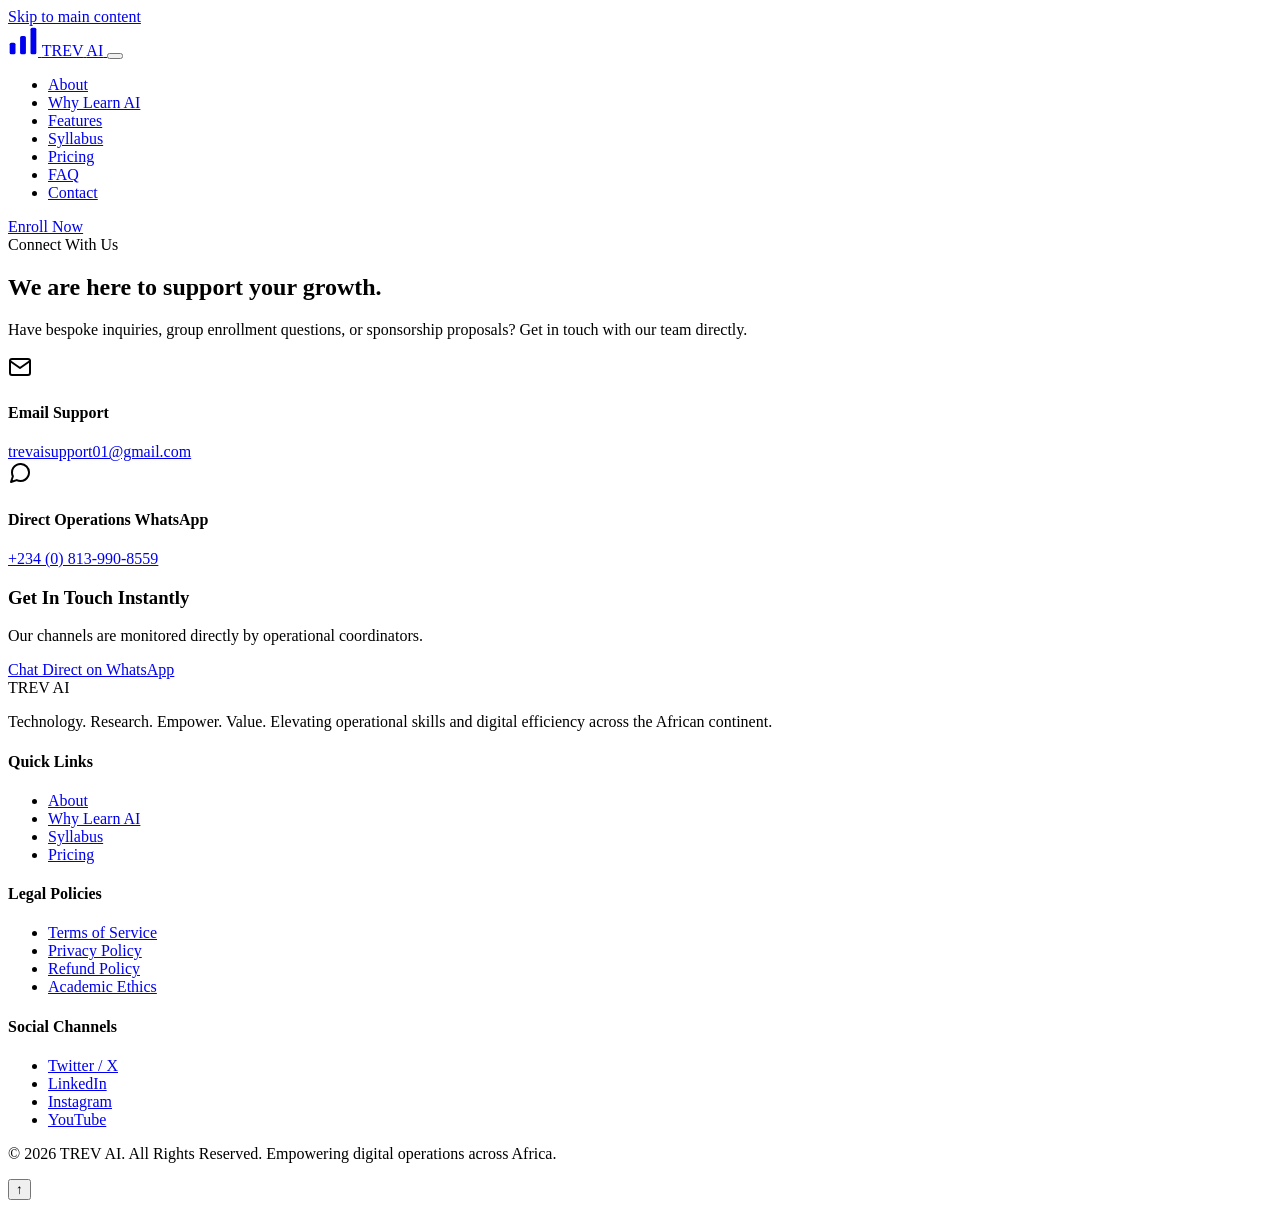
==== contact.html @ 7cadeb7b "Add files via upload" ====
<!DOCTYPE html>
<html lang="en" class="scroll-smooth">
<head>
  <meta charset="UTF-8">
  <meta name="viewport" content="width=device-width, initial-scale=1.0">
  <title>Contact Us | TREV AI Masterclass</title>
  
  <!-- SEO & Metadata -->
  <meta name="description" content="Get in touch with the TREV AI Masterclass team for enrollment questions, group pricing, or support.">
  <meta name="keywords" content="AI Masterclass, Learn AI, Prompt Engineering, ChatGPT Africa, Google AI Studio, Claude, AI Automation, Tech Digital Skills, TREV AI, AI for Professionals">
  <meta name="author" content="TREV AI">
  <link rel="canonical" href="https://trev-ai.com/contact.html">

  <!-- Open Graph / Facebook -->
  <meta property="og:type" content="website">
  <meta property="og:url" content="https://trev-ai.com/contact.html">
  <meta property="og:title" content="Contact Us | TREV AI Masterclass">
  <meta property="og:description" content="Get in touch with the TREV AI Masterclass team for enrollment questions, group pricing, or support.">
  <meta property="og:image" content="https://trev-ai.com/assets/images/og-banner.png">

  <!-- Twitter -->
  <meta property="twitter:card" content="summary_large_image">
  <meta property="twitter:url" content="https://trev-ai.com/contact.html">
  <meta property="twitter:title" content="Contact Us | TREV AI Masterclass">
  <meta property="twitter:description" content="Get in touch with the TREV AI Masterclass team for enrollment questions, group pricing, or support.">
  <meta property="twitter:image" content="https://trev-ai.com/assets/images/og-banner.png">

  <!-- Fonts Preconnect -->
  <link rel="preconnect" href="https://fonts.googleapis.com">
  <link rel="preconnect" href="https://fonts.gstatic.com" crossorigin>
  <link href="https://fonts.googleapis.com/css2?family=Inter:wght@300;400;500;600;700&family=Manrope:wght@500;600;700;800&display=swap" rel="stylesheet">

  <link rel="stylesheet" href="css/style.css">

  <!-- Course Schema JSON-LD for SEO -->
  <script type="application/ld+json">
  {
    "@context": "https://schema.org",
    "@type": "Course",
    "name": "TREV AI Masterclass",
    "description": "Comprehensive practical AI training program covering Prompt Engineering, ChatGPT, Gemini, Claude, NotebookLM, Automation, and multi-agent workflows.",
    "provider": {
      "@type": "Organization",
      "name": "TREV AI",
      "sameAs": "https://trev-ai.com"
    },
    "hasCourseInstance": {
      "@type": "CourseInstance",
      "courseMode": "Online",
      "courseWorkload": "PT25H",
      "offers": {
        "@type": "Offer",
        "price": "49.00",
        "priceCurrency": "USD",
        "category": "Paid"
      }
    }
  }
  </script>
</head>
<body class="bg-background text-text antialiased selection:bg-primary/20 selection:text-primary">

  <!-- Skip-Link for Accessibility -->
  <a href="#main-content" class="skip-link">Skip to main content</a>

  <!-- Header Section -->
  <header class="main-header" id="header" role="banner">
    <div class="header-container container">
      <a href="index.html" class="logo" aria-label="TREV AI Homepage">
        <svg class="logo-mark" width="30" height="30" viewBox="0 0 36 36" fill="none" xmlns="http://www.w3.org/2000/svg" aria-hidden="true">
          <rect x="2" y="20" width="7" height="14" rx="2" fill="currentColor"/>
          <rect x="14.5" y="12" width="7" height="22" rx="2" fill="currentColor"/>
          <rect x="27" y="2" width="7" height="32" rx="2" fill="currentColor"/>
          <circle cx="30.5" cy="2" r="4.5" fill="var(--accent)"/>
        </svg>
        <span class="logo-accent">TREV</span> <span class="logo-text">AI</span>
      </a>
      
      <button class="menu-toggle" aria-label="Toggle Navigation Menu" aria-controls="primary-nav" aria-expanded="false">
        <span class="bar"></span>
        <span class="bar"></span>
        <span class="bar"></span>
      </button>

      <nav class="primary-nav" id="primary-nav" aria-label="Main Directory">
        <ul class="nav-links">
          <li><a href="index.html#about" class="nav-link">About</a></li>
          <li><a href="course.html#why-learn-ai" class="nav-link">Why Learn AI</a></li>
          <li><a href="course.html#features" class="nav-link">Features</a></li>
          <li><a href="course.html#modules" class="nav-link">Syllabus</a></li>
          <li><a href="pricing.html#pricing" class="nav-link">Pricing</a></li>
          <li><a href="pricing.html#faq" class="nav-link">FAQ</a></li>
          <li><a href="#contact" class="nav-link">Contact</a></li>
        </ul>
        <div class="nav-cta">
          <a href="pricing.html#pricing" class="btn btn-primary btn-sm">Enroll Now</a>
        </div>
      </nav>
    </div>
  </header>

  <main id="main-content">

    <!-- 16. CONTACT SECTION -->
    <section class="contact-section py-lg" id="contact">
      <div class="container grid-2">
        <div class="contact-info scroll-reveal">
          <span class="section-tag">Connect With Us</span>
          <h2 class="section-heading">We are here to support your growth.</h2>
          <p class="section-desc">Have bespoke inquiries, group enrollment questions, or sponsorship proposals? Get in touch with our team directly.</p>
          
          <div class="contact-methods mt-sm">
            <div class="contact-method-item">
              <div class="icon-bubble" aria-hidden="true">
                <svg width="24" height="24" viewBox="0 0 24 24" fill="none" stroke="currentColor" stroke-width="2" stroke-linecap="round" stroke-linejoin="round" class="text-primary">
                  <path d="M4 4h16c1.1 0 2 .9 2 2v12c0 1.1-.9 2-2 2H4c-1.1 0-2-.9-2-2V6c0-1.1.9-2 2-2z"/>
                  <polyline points="22,6 12,13 2,6"/>
                </svg>
              </div>
              <div>
                <h4>Email Support</h4>
                <a href="mailto:trevaisupport01@gmail.com" class="contact-link">trevaisupport01@gmail.com</a>
              </div>
            </div>
            <div class="contact-method-item">
              <div class="icon-bubble" aria-hidden="true">
                <svg width="24" height="24" viewBox="0 0 24 24" fill="none" stroke="currentColor" stroke-width="2" stroke-linecap="round" stroke-linejoin="round" class="text-primary">
                  <path d="M21 11.5a8.38 8.38 0 0 1-.9 3.8 8.5 8.5 0 0 1-7.6 4.7 8.38 8.38 0 0 1-3.8-.9L3 21l1.9-5.7a8.38 8.38 0 0 1-.9-3.8 8.5 8.5 0 0 1 4.7-7.6 8.38 8.38 0 0 1 3.8-.9h.5a8.48 8.38 0 0 1 8 8v.5z"/>
                </svg>
              </div>
              <div>
                <h4>Direct Operations WhatsApp</h4>
                <a href="https://wa.me/2348139908559" class="contact-link" target="_blank" rel="noopener noreferrer">+234 (0) 813-990-8559</a>
              </div>
            </div>
          </div>
        </div>
        
        <div class="contact-actions-panel scroll-reveal delay-1">
          <div class="custom-card text-center">
            <h3>Get In Touch Instantly</h3>
            <p class="mb-6">Our channels are monitored directly by operational coordinators.</p>
            <div class="contact-grid-buttons mt-sm">
              <a href="https://wa.me/2348139908559" class="btn btn-primary btn-full" target="_blank" rel="noopener noreferrer">Chat Direct on WhatsApp</a>
            </div>
          </div>
        </div>
      </div>
    </section>


  </main>

  <!-- FOOTER SECTION -->
  <footer class="main-footer bg-dark text-white py-md" role="contentinfo">
    <div class="container">
      <div class="footer-top">
        <div class="footer-brand">
          <span class="logo-accent">TREV</span> <span class="logo-text text-white">AI</span>
          <p class="mt-xs text-gray">Technology. Research. Empower. Value. Elevating operational skills and digital efficiency across the African continent.</p>
        </div>
        <div class="footer-links-grid">
          <div>
            <h4>Quick Links</h4>
            <ul>
              <li><a href="index.html#about">About</a></li>
              <li><a href="course.html#why-learn-ai">Why Learn AI</a></li>
              <li><a href="course.html#modules">Syllabus</a></li>
              <li><a href="pricing.html#pricing">Pricing</a></li>
            </ul>
          </div>
          <div>
            <h4>Legal Policies</h4>
            <ul>
              <li><a href="#">Terms of Service</a></li>
              <li><a href="#">Privacy Policy</a></li>
              <li><a href="#">Refund Policy</a></li>
              <li><a href="#">Academic Ethics</a></li>
            </ul>
          </div>
          <div>
            <h4>Social Channels</h4>
            <ul class="social-links-list">
              <li><a href="#" target="_blank" rel="noopener noreferrer">Twitter / X</a></li>
              <li><a href="#" target="_blank" rel="noopener noreferrer">LinkedIn</a></li>
              <li><a href="#" target="_blank" rel="noopener noreferrer">Instagram</a></li>
              <li><a href="#" target="_blank" rel="noopener noreferrer">YouTube</a></li>
            </ul>
          </div>
        </div>
      </div>
      <div class="footer-bottom text-center text-gray mt-md">
        <p>&copy; 2026 TREV AI. All Rights Reserved. Empowering digital operations across Africa.</p>
      </div>
    </div>
  </footer>

  <!-- Back to Top Button -->
  <button id="backToTop" class="back-to-top" aria-label="Scroll to top of the page">↑</button>

  <script src="js/script.js" defer></script>
</body>
</html>
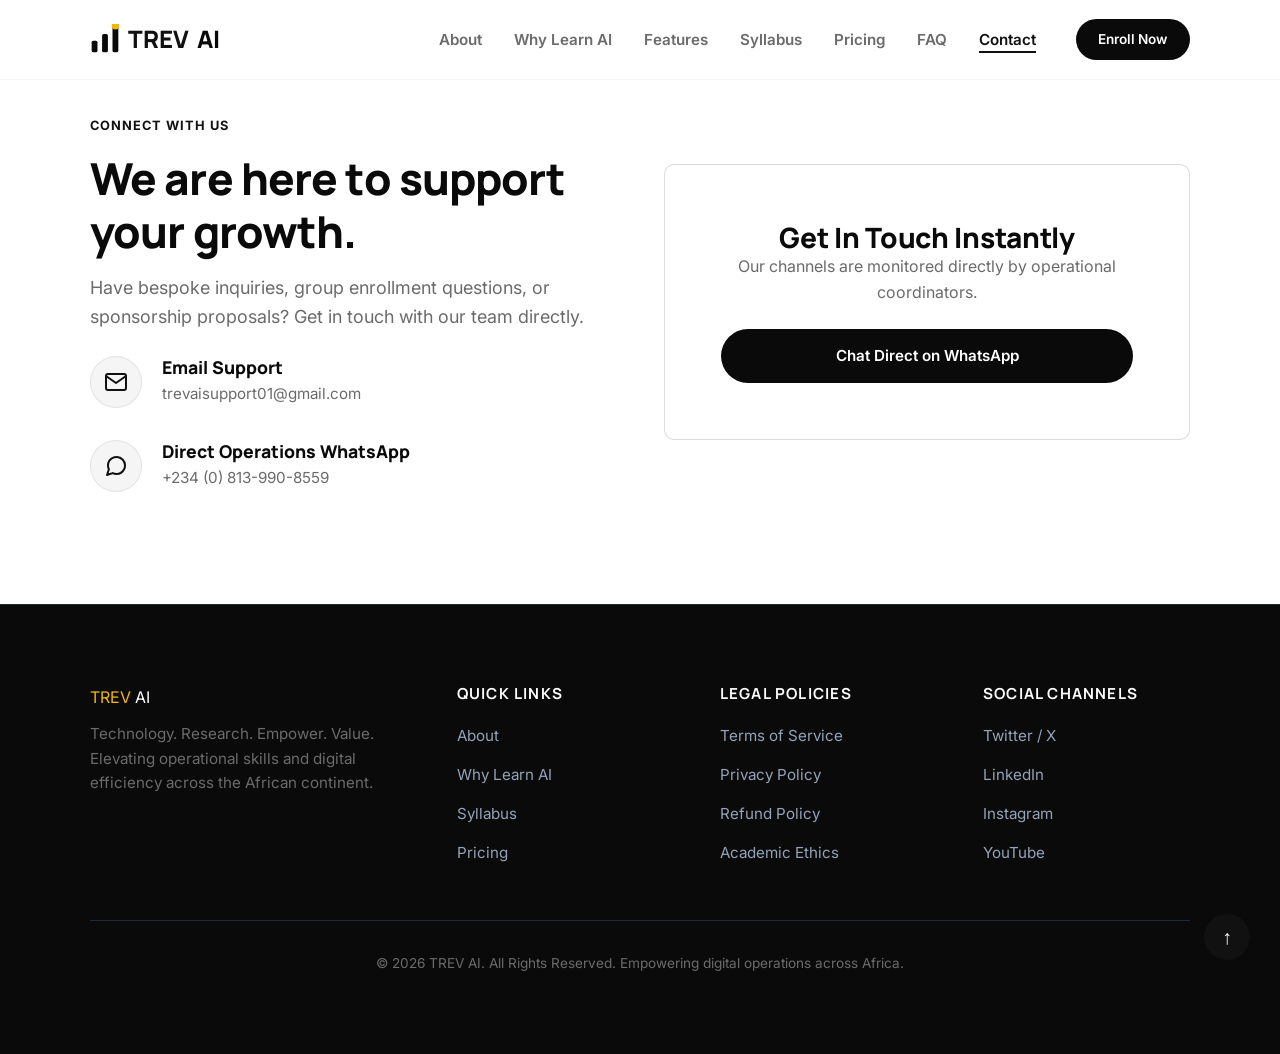
==== commit 6a8b2701: "Add files via upload" ====
--- a/contact.html
+++ b/contact.html
@@ -10,6 +10,12 @@
   <meta name="keywords" content="AI Masterclass, Learn AI, Prompt Engineering, ChatGPT Africa, Google AI Studio, Claude, AI Automation, Tech Digital Skills, TREV AI, AI for Professionals">
   <meta name="author" content="TREV AI">
   <link rel="canonical" href="https://trev-ai.com/contact.html">
+  <link rel="icon" type="image/x-icon" href="favicon.ico">
+  <link rel="icon" type="image/png" sizes="32x32" href="assets/favicon/favicon-32.png">
+  <link rel="icon" type="image/png" sizes="16x16" href="assets/favicon/favicon-16.png">
+  <link rel="apple-touch-icon" sizes="180x180" href="assets/favicon/apple-touch-icon.png">
+  <link rel="icon" type="image/png" sizes="192x192" href="assets/favicon/icon-192.png">
+  <link rel="icon" type="image/png" sizes="512x512" href="assets/favicon/icon-512.png">
 
   <!-- Open Graph / Facebook -->
   <meta property="og:type" content="website">
@@ -172,10 +178,10 @@
           <div>
             <h4>Legal Policies</h4>
             <ul>
-              <li><a href="#">Terms of Service</a></li>
-              <li><a href="#">Privacy Policy</a></li>
-              <li><a href="#">Refund Policy</a></li>
-              <li><a href="#">Academic Ethics</a></li>
+              <li><a href="terms.html">Terms of Service</a></li>
+              <li><a href="privacy.html">Privacy Policy</a></li>
+              <li><a href="refund.html">Refund Policy</a></li>
+              <li><a href="ethics.html">Academic Ethics</a></li>
             </ul>
           </div>
           <div>
--- a/css/style.css
+++ b/css/style.css
@@ -0,0 +1,1644 @@
+/* ==========================================================================
+   TREV AI MASTERCLASS - REFINED MASTER STYLESHEET
+   ========================================================================== */
+
+/* 1. RESET AND BASE STYLES */
+*,
+*::before,
+*::after {
+  box-sizing: border-box;
+  margin: 0;
+  padding: 0;
+}
+
+:root {
+  /* Monochrome + Accent Design Tokens */
+  --primary: #111111;
+  --secondary: #000000;
+  --accent: #F2B705;
+  --background: #ffffff;
+  --light: #fafafa;
+  --dark: #0a0a0a;
+  --text: #1a1a1a;
+  --text-muted: #6b6b6b;
+  --border: rgba(10, 10, 10, 0.14);
+  --border-dark: rgba(255, 255, 255, 0.14);
+  --white: #ffffff;
+
+  /* Typography */
+  --font-primary: 'Inter', sans-serif;
+  --font-secondary: 'Manrope', sans-serif;
+
+  /* Flat Design - Shadows Minimized */
+  --shadow-sm: none;
+  --shadow-md: none;
+  --shadow-lg: 0 12px 24px rgba(10, 10, 10, 0.06);
+  --shadow-glass: none;
+
+  /* Borders & Radius */
+  --radius-sm: 6px;
+  --radius-md: 10px;
+  --radius-lg: 14px;
+  --radius-full: 9999px;
+
+  /* Header Height */
+  --header-height: 80px;
+
+  /* Premium Easing Curves */
+  --transition-smooth: all 0.4s cubic-bezier(0.16, 1, 0.3, 1);
+  --transition-bounce: all 0.5s cubic-bezier(0.175, 0.885, 0.32, 1.1);
+}
+
+/* Scroll-Margin Correction to avoid sticky header overlap */
+section[id],
+#pricing,
+#faq,
+#contact {
+  scroll-margin-top: var(--header-height);
+}
+
+html {
+  font-family: var(--font-primary);
+  font-size: 16px;
+  color: var(--text);
+  background-color: var(--background);
+  scroll-behavior: smooth;
+  -webkit-font-smoothing: antialiased;
+  -moz-osx-font-smoothing: grayscale;
+}
+
+body {
+  overflow-x: hidden;
+  line-height: 1.6;
+}
+
+/* Skip Link Accessibility */
+.skip-link {
+  position: absolute;
+  top: -100px;
+  left: 10px;
+  background: var(--primary);
+  color: var(--white);
+  padding: 1rem;
+  z-index: 9999;
+  text-decoration: none;
+  font-weight: 600;
+  border-radius: var(--radius-sm);
+  transition: top 0.2s ease-in-out;
+}
+
+.skip-link:focus {
+  top: 10px;
+}
+
+/* Headings & Typography */
+h1, h2, h3, h4 {
+  font-family: var(--font-secondary);
+  font-weight: 800;
+  line-height: 1.2;
+  color: var(--dark);
+}
+
+h1 {
+  font-size: clamp(2.75rem, 6.5vw, 5.25rem);
+  letter-spacing: -0.04em;
+}
+
+h2 {
+  font-size: clamp(1.85rem, 4vw, 2.75rem);
+  letter-spacing: -0.02em;
+}
+
+h3 {
+  font-size: clamp(1.25rem, 2.5vw, 1.75rem);
+  letter-spacing: -0.01em;
+}
+
+h4 {
+  font-size: 1.15rem;
+}
+
+p {
+  font-size: 1rem;
+  color: var(--text-muted);
+}
+
+a {
+  color: var(--primary);
+  text-decoration: none;
+  transition: var(--transition-smooth);
+}
+
+a:hover {
+  color: var(--secondary);
+}
+
+/* Custom Scrollbar */
+::-webkit-scrollbar {
+  width: 8px;
+}
+::-webkit-scrollbar-track {
+  background: var(--light);
+}
+::-webkit-scrollbar-thumb {
+  background: #cbd5e1;
+  border-radius: var(--radius-full);
+}
+::-webkit-scrollbar-thumb:hover {
+  background: var(--text-muted);
+}
+
+/* ==========================================================================
+   2. REUSABLE UTILITIES
+   ========================================================================== */
+.container {
+  width: 90%;
+  max-width: 1100px;
+  margin: 0 auto;
+}
+
+.max-w-lg { max-width: 750px; }
+.max-w-md { max-width: 600px; }
+.mx-auto { margin-left: auto; margin-right: auto; }
+
+.py-lg { padding-top: 7rem; padding-bottom: 7rem; }
+.py-md { padding-top: 5rem; padding-bottom: 5rem; }
+.py-sm { padding-top: 2.5rem; padding-bottom: 2.5rem; }
+
+.mt-lg { margin-top: 3.5rem; }
+.mt-md { margin-top: 2.5rem; }
+.mt-sm { margin-top: 1.5rem; }
+.mt-xs { margin-top: 0.75rem; }
+.mb-6 { margin-bottom: 1.5rem; }
+
+.text-center { text-align: center; }
+.text-white { color: var(--white); }
+.text-gray { color: var(--text-muted); }
+
+.bg-light { background-color: var(--light); }
+.bg-dark { background-color: var(--dark); }
+
+/* Flexible Grid Implementations */
+.grid-2 {
+  display: grid;
+  grid-template-columns: repeat(2, 1fr);
+  gap: 3rem;
+  align-items: center;
+}
+
+.grid-3 {
+  display: grid;
+  grid-template-columns: repeat(3, 1fr);
+  gap: 2rem;
+}
+
+.grid-4 {
+  display: grid;
+  grid-template-columns: repeat(4, 1fr);
+  gap: 1.5rem;
+}
+
+.align-stretch {
+  align-items: stretch;
+}
+
+.align-center {
+  align-items: center;
+}
+
+/* Premium Gradients */
+.text-gradient {
+  background: linear-gradient(135deg, var(--primary) 0%, var(--accent) 100%);
+  -webkit-background-clip: text;
+  -webkit-text-fill-color: transparent;
+}
+
+/* Design Badge */
+.section-tag {
+  display: inline-block;
+  font-family: var(--font-primary);
+  font-weight: 700;
+  font-size: 0.8rem;
+  letter-spacing: 0.08em;
+  text-transform: uppercase;
+  color: var(--primary);
+  margin-bottom: 1rem;
+}
+
+.section-heading {
+  margin-bottom: 1rem;
+}
+
+.section-desc {
+  font-size: 1.125rem;
+  max-width: 680px;
+  margin-left: auto;
+  margin-right: auto;
+  line-height: 1.6;
+}
+
+/* Buttons */
+.btn {
+  display: inline-flex;
+  align-items: center;
+  justify-content: center;
+  font-family: var(--font-primary);
+  font-weight: 600;
+  font-size: 0.95rem;
+  padding: 0.85rem 1.75rem;
+  border-radius: var(--radius-full);
+  border: 1.5px solid transparent;
+  cursor: pointer;
+  transition: var(--transition-smooth);
+  gap: 0.65rem;
+}
+
+.btn-primary {
+  background-color: var(--dark);
+  color: var(--white);
+}
+
+.btn-primary:hover {
+  background-color: var(--accent);
+  color: var(--dark);
+  transform: translateY(-2px);
+}
+
+.btn-secondary {
+  background-color: var(--accent);
+  color: var(--dark);
+  border-color: var(--accent);
+}
+
+.btn-secondary:hover {
+  background-color: var(--dark);
+  color: var(--white);
+  border-color: var(--dark);
+  transform: translateY(-2px);
+}
+
+.btn-outline {
+  background-color: transparent;
+  border-color: var(--dark);
+  color: var(--dark);
+}
+
+.btn-outline:hover {
+  background-color: var(--dark);
+  color: var(--white);
+  transform: translateY(-2px);
+}
+
+.btn-sm {
+  padding: 0.55rem 1.35rem;
+  font-size: 0.85rem;
+}
+
+.btn-full {
+  width: 100%;
+}
+
+/* Active Keyboard Focus Rings */
+button:focus-visible,
+a:focus-visible,
+input:focus-visible,
+textarea:focus-visible {
+  outline: 3px solid var(--accent);
+  outline-offset: 2px;
+}
+
+/* Screen Readers Only */
+.sr-only {
+  position: absolute;
+  width: 1px;
+  height: 1px;
+  padding: 0;
+  margin: -1px;
+  overflow: hidden;
+  clip: rect(0, 0, 0, 0);
+  border: 0;
+}
+
+/* ==========================================================================
+   3. STICKY HEADER NAVIGATION
+   ========================================================================== */
+.main-header {
+  position: fixed;
+  top: 0;
+  left: 0;
+  width: 100%;
+  height: var(--header-height);
+  background-color: rgba(255, 255, 255, 0.7);
+  backdrop-filter: blur(20px);
+  -webkit-backdrop-filter: blur(20px);
+  border-bottom: 1px solid rgba(226, 232, 240, 0.4);
+  z-index: 1000;
+  transition: var(--transition-smooth);
+}
+
+.main-header.scrolled {
+  height: 70px;
+  box-shadow: var(--shadow-sm);
+  background-color: rgba(255, 255, 255, 0.95);
+}
+
+.header-container {
+  display: flex;
+  justify-content: space-between;
+  align-items: center;
+  height: 100%;
+}
+
+.logo {
+  display: inline-flex;
+  align-items: center;
+  gap: 0.5rem;
+  font-family: var(--font-secondary);
+  font-weight: 800;
+  font-size: 1.5rem;
+  color: var(--dark);
+}
+
+.logo-mark {
+  color: var(--dark);
+  flex-shrink: 0;
+}
+
+.logo-accent {
+  color: var(--primary);
+}
+
+.primary-nav {
+  display: flex;
+  align-items: center;
+  gap: 2.5rem;
+}
+
+.nav-links {
+  display: flex;
+  gap: 2rem;
+  list-style: none;
+}
+
+.nav-link {
+  font-weight: 600;
+  font-size: 0.95rem;
+  color: var(--text-muted);
+  position: relative;
+}
+
+.nav-link::after {
+  content: '';
+  position: absolute;
+  bottom: -4px;
+  left: 0;
+  width: 0;
+  height: 2px;
+  background-color: var(--primary);
+  transition: var(--transition-smooth);
+}
+
+.nav-link:hover::after,
+.nav-link.active::after {
+  width: 100%;
+}
+
+.nav-link:hover,
+.nav-link.active {
+  color: var(--primary);
+}
+
+.menu-toggle {
+  display: none;
+  flex-direction: column;
+  justify-content: space-between;
+  width: 24px;
+  height: 18px;
+  background: transparent;
+  border: none;
+  cursor: pointer;
+  z-index: 1001;
+}
+
+.menu-toggle .bar {
+  width: 100%;
+  height: 2px;
+  background-color: var(--dark);
+  border-radius: 2px;
+  transition: var(--transition-smooth);
+}
+
+/* ==========================================================================
+   4. HERO SECTION
+   ========================================================================== */
+.hero-section {
+  position: relative;
+  padding-top: 11rem;
+  padding-bottom: 7rem;
+  overflow: hidden;
+}
+
+.hero-bg-blobs {
+  position: absolute;
+  top: 0;
+  left: 0;
+  width: 100%;
+  height: 100%;
+  z-index: -1;
+  pointer-events: none;
+  overflow: hidden;
+}
+
+.hero-scatter {
+  width: 100%;
+  height: 100%;
+}
+
+@keyframes float {
+  0%, 100% { transform: translateY(0) scale(1); }
+  50% { transform: translateY(-30px) scale(1.1); }
+}
+
+.hero-content {
+  max-width: 900px;
+  margin: 0 auto;
+}
+
+.hero-title {
+  margin-bottom: 1.25rem;
+  color: var(--dark);
+}
+
+.badge {
+  display: inline-block;
+  background-color: rgba(10, 10, 10, 0.04);
+  border: 1px solid rgba(10, 10, 10, 0.12);
+  color: var(--primary);
+  font-family: var(--font-primary);
+  font-weight: 700;
+  font-size: 0.8rem;
+  letter-spacing: 0.05em;
+  padding: 0.45rem 1.15rem;
+  border-radius: var(--radius-full);
+  margin-bottom: 1.5rem;
+}
+
+.hero-subheadline {
+  font-size: clamp(1.1rem, 2.5vw, 1.35rem);
+  margin-top: 1.25rem;
+  margin-bottom: 2.75rem;
+  line-height: 1.6;
+}
+
+.hero-actions {
+  display: flex;
+  justify-content: center;
+  gap: 1.25rem;
+  flex-wrap: wrap;
+}
+
+.hero-stats {
+  display: flex;
+  justify-content: center;
+  gap: 5rem;
+  margin-top: 5rem;
+  border-top: 1px solid var(--border);
+  padding-top: 2.5rem;
+}
+
+.stat-item h3 {
+  font-size: 2.25rem;
+  color: var(--primary);
+}
+
+.stat-item span {
+  font-family: var(--font-secondary);
+  font-weight: 800;
+  font-size: 2.25rem;
+  color: var(--primary);
+}
+
+.stat-item p {
+  font-size: 0.95rem;
+  font-weight: 500;
+}
+
+/* ==========================================================================
+   5. TRUSTED BY SECTION
+   ========================================================================== */
+.trusted-logos {
+  display: flex;
+  justify-content: center;
+  align-items: center;
+  flex-wrap: wrap;
+  gap: 4rem;
+  margin-top: 1.5rem;
+}
+
+.logo-item {
+  font-family: var(--font-secondary);
+  font-weight: 800;
+  font-size: 1.25rem;
+  color: #94a3b8;
+  opacity: 0.85;
+  transition: var(--transition-smooth);
+}
+
+.logo-item:hover {
+  color: var(--text-muted);
+  opacity: 1;
+}
+
+.logo-item-img {
+  opacity: 0.85;
+  filter: grayscale(100%);
+  transition: var(--transition-smooth);
+}
+
+.logo-item-img:hover {
+  opacity: 1;
+  filter: grayscale(0%);
+}
+
+.logo-item-img img {
+  height: 64px;
+  width: auto;
+  display: block;
+}
+
+/* ==========================================================================
+   6. ABOUT SECTION
+   ========================================================================== */
+.mv-card {
+  display: flex;
+  gap: 1.5rem;
+  margin-top: 2.5rem;
+}
+
+.icon-wrapper {
+  flex-shrink: 0;
+  width: 54px;
+  height: 54px;
+  border-radius: var(--radius-sm);
+  background-color: rgba(10, 10, 10, 0.04);
+  color: var(--primary);
+  display: flex;
+  align-items: center;
+  justify-content: center;
+  border: 1px solid rgba(10, 10, 10, 0.08);
+}
+
+.mv-card h3 {
+  font-size: 1.35rem;
+  margin-bottom: 0.35rem;
+}
+
+.brand-pillars-grid {
+  display: grid;
+  grid-template-columns: repeat(2, 1fr);
+  gap: 1.5rem;
+}
+
+.pillar-card {
+  background-color: var(--background);
+  border: 1px solid var(--border);
+  padding: 2.25rem;
+  border-radius: var(--radius-md);
+  box-shadow: var(--shadow-sm);
+  transition: var(--transition-smooth);
+}
+
+.pillar-card:hover {
+  transform: translateY(-6px);
+  box-shadow: var(--shadow-lg);
+  border-color: var(--primary);
+}
+
+.pillar-card h4 {
+  color: var(--primary);
+  margin-bottom: 0.5rem;
+}
+
+.pillar-card p {
+  font-size: 0.9rem;
+}
+
+/* ==========================================================================
+   7. WHY LEARN AI SECTION
+   ========================================================================== */
+.why-card {
+  background-color: var(--background);
+  border: 1px solid var(--border);
+  padding: 2.5rem;
+  border-radius: var(--radius-lg);
+  box-shadow: var(--shadow-sm);
+  transition: var(--transition-smooth);
+}
+
+.why-card:hover {
+  transform: translateY(-4px);
+  box-shadow: var(--shadow-lg);
+  border-color: var(--accent);
+}
+
+.why-icon-wrapper {
+  margin-bottom: 1.5rem;
+}
+
+.why-card h3 {
+  margin-bottom: 0.75rem;
+}
+
+/* ==========================================================================
+   8. FEATURES BENTO SECTION
+   ========================================================================== */
+.features-bento {
+  display: grid;
+  grid-template-columns: repeat(3, 1fr);
+  gap: 1.5rem;
+}
+
+.bento-item {
+  background-color: var(--background);
+  border: 1px solid var(--border);
+  border-radius: var(--radius-lg);
+  padding: 2.25rem;
+  position: relative;
+  overflow: hidden;
+  transition: var(--transition-smooth);
+}
+
+.bento-item:hover {
+  box-shadow: var(--shadow-lg);
+  border-color: var(--accent);
+}
+
+.bento-large {
+  grid-column: span 2;
+  background: linear-gradient(135deg, var(--light) 0%, rgba(242, 183, 5, 0.08) 100%);
+}
+
+.bento-icon-box {
+  width: 42px;
+  height: 42px;
+  border-radius: var(--radius-sm);
+  background-color: rgba(10, 10, 10, 0.04);
+  color: var(--primary);
+  display: flex;
+  align-items: center;
+  justify-content: center;
+  margin-bottom: 1.25rem;
+  border: 1px solid rgba(10, 10, 10, 0.08);
+}
+
+.bento-content h3 {
+  margin-bottom: 0.5rem;
+}
+
+.bento-badge {
+  position: absolute;
+  top: 1.5rem;
+  right: 1.5rem;
+  font-size: 0.75rem;
+  font-weight: 700;
+  color: var(--primary);
+  background-color: rgba(10, 10, 10, 0.04);
+  padding: 0.25rem 0.85rem;
+  border-radius: var(--radius-full);
+}
+
+/* ==========================================================================
+   9. BENEFITS SECTION
+   ========================================================================== */
+.benefit-tile {
+  display: flex;
+  gap: 1.5rem;
+  background-color: #111524;
+  padding: 2.5rem 2rem;
+  border-radius: var(--radius-md);
+  border: 1px solid var(--border-dark);
+  transition: var(--transition-smooth);
+}
+
+.benefit-tile:hover {
+  border-color: var(--accent);
+  background-color: #161c31;
+  transform: translateY(-2px);
+}
+
+.benefit-marker {
+  font-family: var(--font-secondary);
+  font-size: 2rem;
+  font-weight: 800;
+  color: var(--accent);
+  line-height: 1;
+}
+
+.benefit-tile h3 {
+  color: var(--white);
+  font-size: 1.25rem;
+  margin-bottom: 0.5rem;
+}
+
+.benefit-tile p {
+  color: #94a3b8;
+  font-size: 0.95rem;
+}
+
+/* ==========================================================================
+   10. COURSE MODULES ACCORDION
+   ========================================================================== */
+.accordion-item {
+  border: 1px solid var(--border);
+  background-color: var(--background);
+  border-radius: var(--radius-sm);
+  margin-bottom: 1rem;
+  overflow: hidden;
+  transition: var(--transition-smooth);
+}
+
+.accordion-item:hover {
+  border-color: var(--primary);
+}
+
+.accordion-header {
+  width: 100%;
+  display: flex;
+  align-items: center;
+  padding: 1.5rem;
+  background: transparent;
+  border: none;
+  cursor: pointer;
+  text-align: left;
+  gap: 1rem;
+}
+
+.mod-num {
+  font-family: var(--font-secondary);
+  font-weight: 800;
+  color: var(--primary);
+}
+
+.mod-title {
+  font-weight: 700;
+  font-size: 1.15rem;
+  color: var(--dark);
+  flex-grow: 1;
+}
+
+.accordion-icon {
+  position: relative;
+  width: 16px;
+  height: 16px;
+  flex-shrink: 0;
+}
+
+.accordion-icon::before,
+.accordion-icon::after {
+  content: '';
+  position: absolute;
+  background-color: var(--text-muted);
+  transition: var(--transition-smooth);
+}
+
+.accordion-icon::before {
+  top: 7px;
+  left: 0;
+  width: 100%;
+  height: 2px;
+}
+
+.accordion-icon::after {
+  top: 0;
+  left: 7px;
+  width: 2px;
+  height: 100%;
+}
+
+.accordion-header[aria-expanded="true"] .accordion-icon::after {
+  transform: rotate(90deg);
+  opacity: 0;
+}
+
+.accordion-header[aria-expanded="true"] .accordion-icon::before {
+  background-color: var(--primary);
+}
+
+.accordion-panel {
+  max-height: 0;
+  overflow: hidden;
+  transition: max-height 0.4s cubic-bezier(0.16, 1, 0.3, 1);
+}
+
+.accordion-content {
+  padding: 0 1.5rem 1.5rem 3rem;
+  border-top: 1px solid transparent;
+}
+
+.accordion-content p {
+  margin-bottom: 1.25rem;
+}
+
+.accordion-content ul {
+  list-style: none;
+}
+
+.accordion-content li {
+  position: relative;
+  font-size: 0.95rem;
+  color: var(--text);
+  padding-left: 1.5rem;
+  margin-bottom: 0.65rem;
+}
+
+.accordion-content li::before {
+  content: "✓";
+  position: absolute;
+  left: 0;
+  color: var(--primary);
+  font-weight: bold;
+}
+
+/* ==========================================================================
+   11. LEARNING ROADMAP
+   ========================================================================== */
+.roadmap-timeline {
+  position: relative;
+  padding-left: 2rem;
+  border-left: 2px solid var(--border);
+}
+
+.timeline-step {
+  position: relative;
+  margin-bottom: 3.5rem;
+}
+
+.timeline-step:last-child {
+  margin-bottom: 0;
+}
+
+.step-num {
+  position: absolute;
+  left: calc(-2rem - 13px);
+  top: 0;
+  width: 26px;
+  height: 26px;
+  border-radius: var(--radius-full);
+  background-color: var(--primary);
+  color: var(--white);
+  font-size: 0.65rem;
+  font-weight: 800;
+  display: flex;
+  align-items: center;
+  justify-content: center;
+  box-shadow: 0 0 0 4px var(--background);
+}
+
+.step-details h3 {
+  font-size: 1.35rem;
+  margin-bottom: 0.5rem;
+}
+
+/* ==========================================================================
+   12. BONUSES SECTION
+   ========================================================================== */
+.bonus-card {
+  background-color: var(--background);
+  border: 1px solid var(--border);
+  padding: 2.25rem;
+  border-radius: var(--radius-md);
+  display: flex;
+  flex-direction: column;
+  height: 100%;
+  transition: var(--transition-smooth);
+}
+
+.bonus-card:hover {
+  transform: translateY(-4px);
+  border-color: var(--primary);
+  box-shadow: var(--shadow-lg);
+}
+
+.bonus-icon-wrapper {
+  margin-bottom: 1.25rem;
+}
+
+.bonus-card h3 {
+  font-size: 1.25rem;
+  margin-bottom: 0.5rem;
+}
+
+.bonus-card p {
+  font-size: 0.95rem;
+  flex-grow: 1;
+  margin-bottom: 1.75rem;
+}
+
+.bonus-value {
+  font-size: 0.85rem;
+  font-weight: 700;
+  color: var(--primary);
+  text-transform: uppercase;
+  letter-spacing: 0.05em;
+}
+
+/* ==========================================================================
+   13. INSTRUCTOR SECTION
+   ========================================================================== */
+.instructor-card-ui {
+  background-color: var(--background);
+  border: 1px solid var(--border);
+  padding: 3.5rem 2.5rem;
+  border-radius: var(--radius-md);
+  text-align: center;
+  box-shadow: var(--shadow-sm);
+}
+
+.instructor-photo {
+  width: 160px;
+  height: 160px;
+  margin: 0 auto 1.5rem;
+  border-radius: var(--radius-full);
+  overflow: hidden;
+}
+
+.instructor-photo .avatar-svg {
+  width: 100%;
+  height: 100%;
+}
+
+.instructor-tag {
+  display: inline-block;
+  font-size: 0.75rem;
+  font-weight: 700;
+  color: var(--primary);
+  background-color: rgba(10, 10, 10, 0.04);
+  padding: 0.35rem 0.95rem;
+  border-radius: var(--radius-full);
+  margin-bottom: 1rem;
+  text-transform: uppercase;
+  letter-spacing: 0.05em;
+}
+
+.instructor-card-ui h3 {
+  margin-bottom: 0.25rem;
+}
+
+.instructor-card-ui p {
+  font-size: 0.9rem;
+}
+
+.instructor-bio-wrapper {
+  padding-left: 1rem;
+}
+
+.instructor-credentials {
+  margin-top: 2rem;
+}
+
+.credential-item {
+  position: relative;
+  padding-left: 1.75rem;
+  margin-bottom: 1.25rem;
+  font-size: 1.05rem;
+}
+
+.credential-item::before {
+  content: "✓";
+  position: absolute;
+  left: 0;
+  color: var(--primary);
+  font-weight: 800;
+}
+
+/* ==========================================================================
+   14. TESTIMONIAL SLIDER
+   ========================================================================== */
+.testimonial-slider-container {
+  background-color: var(--background);
+  border: 1px solid var(--border);
+  padding: 3.5rem;
+  border-radius: var(--radius-md);
+  box-shadow: var(--shadow-sm);
+  position: relative;
+}
+
+.testimonial-slider {
+  position: relative;
+}
+
+.slide {
+  display: none;
+  opacity: 0;
+  transition: opacity 0.5s ease-in-out;
+}
+
+.slide.active {
+  display: block;
+  opacity: 1;
+}
+
+.testimonial-text {
+  font-size: clamp(1.15rem, 2.5vw, 1.4rem);
+  font-family: var(--font-secondary);
+  font-style: italic;
+  font-weight: 500;
+  color: var(--dark);
+  line-height: 1.6;
+  margin-bottom: 2rem;
+}
+
+.testimonial-author h4 {
+  font-size: 1.15rem;
+}
+
+.testimonial-author span {
+  font-size: 0.85rem;
+  color: var(--text-muted);
+}
+
+.slider-controls {
+  display: flex;
+  gap: 0.75rem;
+  margin-top: 2rem;
+}
+
+.slider-btn {
+  width: 44px;
+  height: 44px;
+  border-radius: var(--radius-full);
+  border: 1px solid var(--border);
+  background-color: var(--background);
+  color: var(--dark);
+  cursor: pointer;
+  display: flex;
+  align-items: center;
+  justify-content: center;
+  transition: var(--transition-bounce);
+}
+
+.slider-btn:hover {
+  background-color: var(--primary);
+  color: var(--white);
+  border-color: var(--primary);
+}
+
+/* ==========================================================================
+   15. PRICING SECTION
+   ========================================================================== */
+.pricing-card {
+  background-color: var(--background);
+  border: 1px solid var(--border);
+  border-radius: var(--radius-md);
+  padding: 3.5rem 2.5rem;
+  position: relative;
+  display: flex;
+  flex-direction: column;
+  justify-content: space-between;
+  transition: var(--transition-bounce);
+}
+
+.pricing-card.featured {
+  border-color: var(--dark);
+  border-width: 2px;
+  box-shadow: none;
+  transform: scale(1.03);
+  background: var(--background);
+}
+
+.pricing-card:hover {
+  transform: translateY(-6px);
+  box-shadow: none;
+  border-color: var(--dark);
+}
+
+.pricing-card.featured:hover {
+  transform: translateY(-6px) scale(1.03);
+}
+
+.featured-badge {
+  position: absolute;
+  top: 1.5rem;
+  right: 1.5rem;
+  font-size: 0.75rem;
+  font-weight: 700;
+  text-transform: uppercase;
+  color: var(--dark);
+  background-color: var(--accent);
+  padding: 0.35rem 0.95rem;
+  border-radius: var(--radius-full);
+  letter-spacing: 0.05em;
+}
+
+.pricing-header h3 {
+  font-size: 1.85rem;
+  margin-bottom: 0.5rem;
+}
+
+.plan-desc {
+  font-size: 0.95rem;
+  margin-bottom: 2rem;
+  line-height: 1.5;
+}
+
+.price {
+  display: flex;
+  align-items: baseline;
+  margin-bottom: 0.5rem;
+}
+
+.price-usd {
+  font-size: 0.9rem;
+  color: var(--text-muted);
+  margin-bottom: 2rem;
+}
+
+.price-usd:has(+ .price-alt) {
+  margin-bottom: 0.35rem;
+}
+
+.price-alt {
+  font-size: 0.9rem;
+  color: var(--text-muted);
+  margin-bottom: 2rem;
+  padding-top: 0.5rem;
+  border-top: 1px dashed var(--border);
+}
+
+.price .currency {
+  font-size: 1.75rem;
+  font-weight: 800;
+  color: var(--dark);
+}
+
+.price .amount {
+  font-size: 3.75rem;
+  font-weight: 800;
+  color: var(--dark);
+  line-height: 1;
+}
+
+.price .period {
+  font-size: 0.95rem;
+  color: var(--text-muted);
+  margin-left: 0.35rem;
+}
+
+.plan-features {
+  list-style: none;
+  margin-bottom: 3rem;
+}
+
+.plan-features li {
+  margin-bottom: 1.1rem;
+  font-size: 0.95rem;
+  display: flex;
+  align-items: center;
+  gap: 0.85rem;
+}
+
+.plan-features li.disabled {
+  color: var(--text-muted);
+  text-decoration: line-through;
+  opacity: 0.55;
+}
+
+.plan-features .bullet {
+  font-weight: 800;
+  color: var(--primary);
+}
+
+.plan-features li.disabled .bullet {
+  color: var(--text-muted);
+}
+
+/* ==========================================================================
+   16. FAQ SECTION
+   ========================================================================== */
+.faq-accordion-container .accordion-header {
+  padding: 1.5rem;
+}
+
+.faq-q {
+  font-weight: 700;
+  font-size: 1.15rem;
+  color: var(--dark);
+  flex-grow: 1;
+  padding-right: 1.25rem;
+}
+
+/* ==========================================================================
+   17. COUNTDOWN SECTION
+   ========================================================================== */
+.countdown-grid {
+  display: grid;
+  grid-template-columns: repeat(4, 1fr);
+  gap: 1.5rem;
+}
+
+.countdown-item {
+  background-color: rgba(255, 255, 255, 0.03);
+  border: 1px solid rgba(255, 255, 255, 0.06);
+  padding: 1.75rem 1rem;
+  border-radius: var(--radius-sm);
+  min-width: 80px;
+}
+
+.time-num {
+  display: block;
+  font-family: var(--font-secondary);
+  font-weight: 800;
+  font-size: clamp(2rem, 4vw, 3rem);
+  color: var(--accent);
+  line-height: 1;
+  margin-bottom: 0.25rem;
+}
+
+.time-label {
+  font-size: 0.75rem;
+  text-transform: uppercase;
+  color: #94a3b8;
+  letter-spacing: 0.08em;
+  font-weight: 600;
+}
+
+/* ==========================================================================
+   18. WAITLIST SECTION
+   ========================================================================== */
+.waitlist-card {
+  background-color: var(--background);
+  border: 1px solid var(--border);
+  padding: 4.5rem 3.5rem;
+  border-radius: var(--radius-md);
+  box-shadow: var(--shadow-md);
+  text-align: center;
+}
+
+.waitlist-card h2 {
+  margin-top: 0.5rem;
+  margin-bottom: 1rem;
+}
+
+.waitlist-form {
+  display: flex;
+  flex-direction: column;
+  gap: 1.15rem;
+}
+
+.form-group {
+  text-align: left;
+}
+
+.form-input {
+  width: 100%;
+  font-family: var(--font-primary);
+  font-size: 1rem;
+  padding: 0.95rem 1.35rem;
+  border-radius: var(--radius-sm);
+  border: 1px solid var(--border);
+  background-color: var(--light);
+  color: var(--dark);
+  transition: var(--transition-smooth);
+}
+
+.form-input:focus {
+  outline: none;
+  border-color: var(--accent);
+  background-color: var(--background);
+  box-shadow: 0 0 0 4px rgba(242, 183, 5, 0.15);
+}
+
+.form-message {
+  margin-top: 0.75rem;
+  font-size: 0.95rem;
+  font-weight: 600;
+}
+
+.form-message.success {
+  color: #059669;
+}
+
+.form-message.error {
+  color: #ef4444;
+}
+
+/* Spinner for lock states */
+.spinner {
+  display: inline-block;
+  width: 18px;
+  height: 18px;
+  border: 2px solid rgba(255,255,255,0.3);
+  border-radius: 50%;
+  border-top-color: var(--white);
+  animation: spin 0.8s infinite linear;
+}
+
+@keyframes spin {
+  to { transform: rotate(360deg); }
+}
+
+/* ==========================================================================
+   19. CONTACT SECTION
+   ========================================================================== */
+.contact-methods {
+  display: flex;
+  flex-direction: column;
+  gap: 2rem;
+}
+
+.contact-method-item {
+  display: flex;
+  gap: 1.25rem;
+  align-items: center;
+}
+
+.icon-bubble {
+  width: 52px;
+  height: 52px;
+  border-radius: var(--radius-full);
+  background-color: rgba(10, 10, 10, 0.04);
+  color: var(--primary);
+  display: flex;
+  align-items: center;
+  justify-content: center;
+  border: 1px solid rgba(10, 10, 10, 0.08);
+}
+
+.contact-method-item h4 {
+  font-size: 1.1rem;
+  margin-bottom: 0.15rem;
+}
+
+.contact-link {
+  font-size: 0.95rem;
+  color: var(--text-muted);
+}
+
+.contact-link:hover {
+  color: var(--primary);
+}
+
+.custom-card {
+  background-color: var(--background);
+  border: 1px solid var(--border);
+  padding: 3.5rem;
+  border-radius: var(--radius-md);
+  box-shadow: var(--shadow-sm);
+}
+
+.contact-grid-buttons {
+  display: flex;
+  flex-direction: column;
+  gap: 1rem;
+}
+
+/* ==========================================================================
+   20. MAIN FOOTER
+   ========================================================================== */
+.main-footer {
+  border-top: 1px solid #1e293b;
+}
+
+.footer-top {
+  display: grid;
+  grid-template-columns: 1.5fr repeat(3, 1fr);
+  gap: 3.5rem;
+}
+
+.footer-brand .logo-accent {
+  color: var(--accent);
+}
+
+.footer-brand .logo-mark {
+  color: var(--white);
+}
+
+.footer-brand p {
+  font-size: 0.95rem;
+  line-height: 1.6;
+}
+
+.footer-links-grid {
+  display: contents;
+}
+
+.footer-links-grid h4 {
+  color: var(--white);
+  font-size: 0.95rem;
+  font-weight: 700;
+  text-transform: uppercase;
+  letter-spacing: 0.08em;
+  margin-bottom: 1.25rem;
+}
+
+.footer-links-grid ul {
+  list-style: none;
+}
+
+.footer-links-grid li {
+  margin-bottom: 0.85rem;
+}
+
+.footer-links-grid a {
+  color: #94a3b8;
+  font-size: 0.95rem;
+}
+
+.footer-links-grid a:hover {
+  color: var(--accent);
+}
+
+.footer-bottom {
+  border-top: 1px solid #1e293b;
+  padding-top: 2rem;
+}
+
+.footer-bottom p {
+  font-size: 0.85rem;
+}
+
+/* ==========================================================================
+   21. BACK TO TOP BUTTON
+   ========================================================================== */
+.back-to-top {
+  position: fixed;
+  bottom: -60px;
+  right: 30px;
+  width: 46px;
+  height: 46px;
+  background-color: var(--primary);
+  color: var(--white);
+  border: none;
+  border-radius: var(--radius-full);
+  cursor: pointer;
+  box-shadow: var(--shadow-md);
+  z-index: 999;
+  font-size: 1.25rem;
+  display: flex;
+  align-items: center;
+  justify-content: center;
+  transition: var(--transition-bounce);
+}
+
+.back-to-top.visible {
+  bottom: 30px;
+}
+
+.back-to-top:hover {
+  background-color: var(--secondary);
+  transform: scale(1.08);
+}
+
+/* ==========================================================================
+   22. ANIMATION AND OBSERVER STYLES
+   ========================================================================== */
+.scroll-reveal {
+  opacity: 0;
+  transform: translateY(20px);
+  transition: opacity 0.8s cubic-bezier(0.16, 1, 0.3, 1),
+              transform 0.8s cubic-bezier(0.16, 1, 0.3, 1);
+}
+
+.scroll-reveal.revealed {
+  opacity: 1;
+  transform: translateY(0);
+}
+
+.delay-1 { transition-delay: 0.1s; animation-delay: 0.1s; }
+.delay-2 { transition-delay: 0.2s; animation-delay: 0.2s; }
+.delay-3 { transition-delay: 0.3s; animation-delay: 0.3s; }
+
+/* Loading Fade In Keyframes */
+@keyframes fadeInUp {
+  from {
+    opacity: 0;
+    transform: translateY(20px);
+  }
+  to {
+    opacity: 1;
+    transform: translateY(0);
+  }
+}
+
+.fade-in-up {
+  animation: fadeInUp 0.8s cubic-bezier(0.16, 1, 0.3, 1) forwards;
+}
+
+/* ==========================================================================
+   23. RESPONSIVE BREAKPOINTS
+   ========================================================================== */
+@media (max-width: 1024px) {
+  .grid-3 { grid-template-columns: repeat(2, 1fr); }
+  .grid-4 { grid-template-columns: repeat(2, 1fr); }
+  .features-bento { grid-template-columns: repeat(2, 1fr); }
+  .bento-large { grid-column: span 2; }
+}
+
+@media (max-width: 768px) {
+  .menu-toggle {
+    display: flex;
+  }
+
+  .primary-nav {
+    position: absolute;
+    top: 100%;
+    left: 0;
+    width: 100%;
+    background-color: var(--background);
+    border-bottom: 1px solid var(--border);
+    flex-direction: column;
+    padding: 2.5rem 0;
+    gap: 1.75rem;
+    box-shadow: var(--shadow-md);
+    transform: translateY(-150%);
+    opacity: 0;
+    pointer-events: none;
+    transition: var(--transition-smooth);
+  }
+
+  .primary-nav.active {
+    transform: translateY(0);
+    opacity: 1;
+    pointer-events: all;
+  }
+
+  .nav-links {
+    flex-direction: column;
+    align-items: center;
+    gap: 1.5rem;
+  }
+
+  .grid-2, .grid-3, .grid-4, .features-bento {
+    grid-template-columns: 1fr;
+  }
+
+  .bento-large {
+    grid-column: span 1;
+  }
+
+  .hero-stats {
+    flex-direction: column;
+    gap: 2.5rem;
+    align-items: center;
+  }
+
+  .footer-top {
+    grid-template-columns: 1fr;
+    gap: 2.5rem;
+  }
+
+  .instructor-bio-wrapper {
+    padding-left: 0;
+  }
+
+  .waitlist-card {
+    padding: 3rem 1.5rem;
+  }
+}
+
+/* ==========================================================================
+   Legal Pages (Terms, Privacy, Refund, Ethics)
+   ========================================================================== */
+
+.legal-section {
+  padding-top: calc(var(--header-height) + 3rem);
+}
+
+.legal-content {
+  max-width: 760px;
+}
+
+.legal-content h1 {
+  margin-top: 1rem;
+  margin-bottom: 0.5rem;
+  font-size: clamp(2rem, 4vw, 3rem);
+}
+
+.legal-updated {
+  color: var(--text-muted);
+  font-size: 0.9rem;
+  margin-bottom: 3rem;
+}
+
+.legal-content h3 {
+  font-size: 1.35rem;
+  margin-top: 2.5rem;
+  margin-bottom: 0.75rem;
+}
+
+.legal-content p {
+  margin-bottom: 1.25rem;
+  line-height: 1.7;
+  color: var(--text);
+}
+
+.legal-content ul {
+  margin: 0 0 1.5rem 1.25rem;
+  list-style: disc;
+}
+
+.legal-content ul li {
+  margin-bottom: 0.75rem;
+  line-height: 1.7;
+  padding-left: 0.25rem;
+}
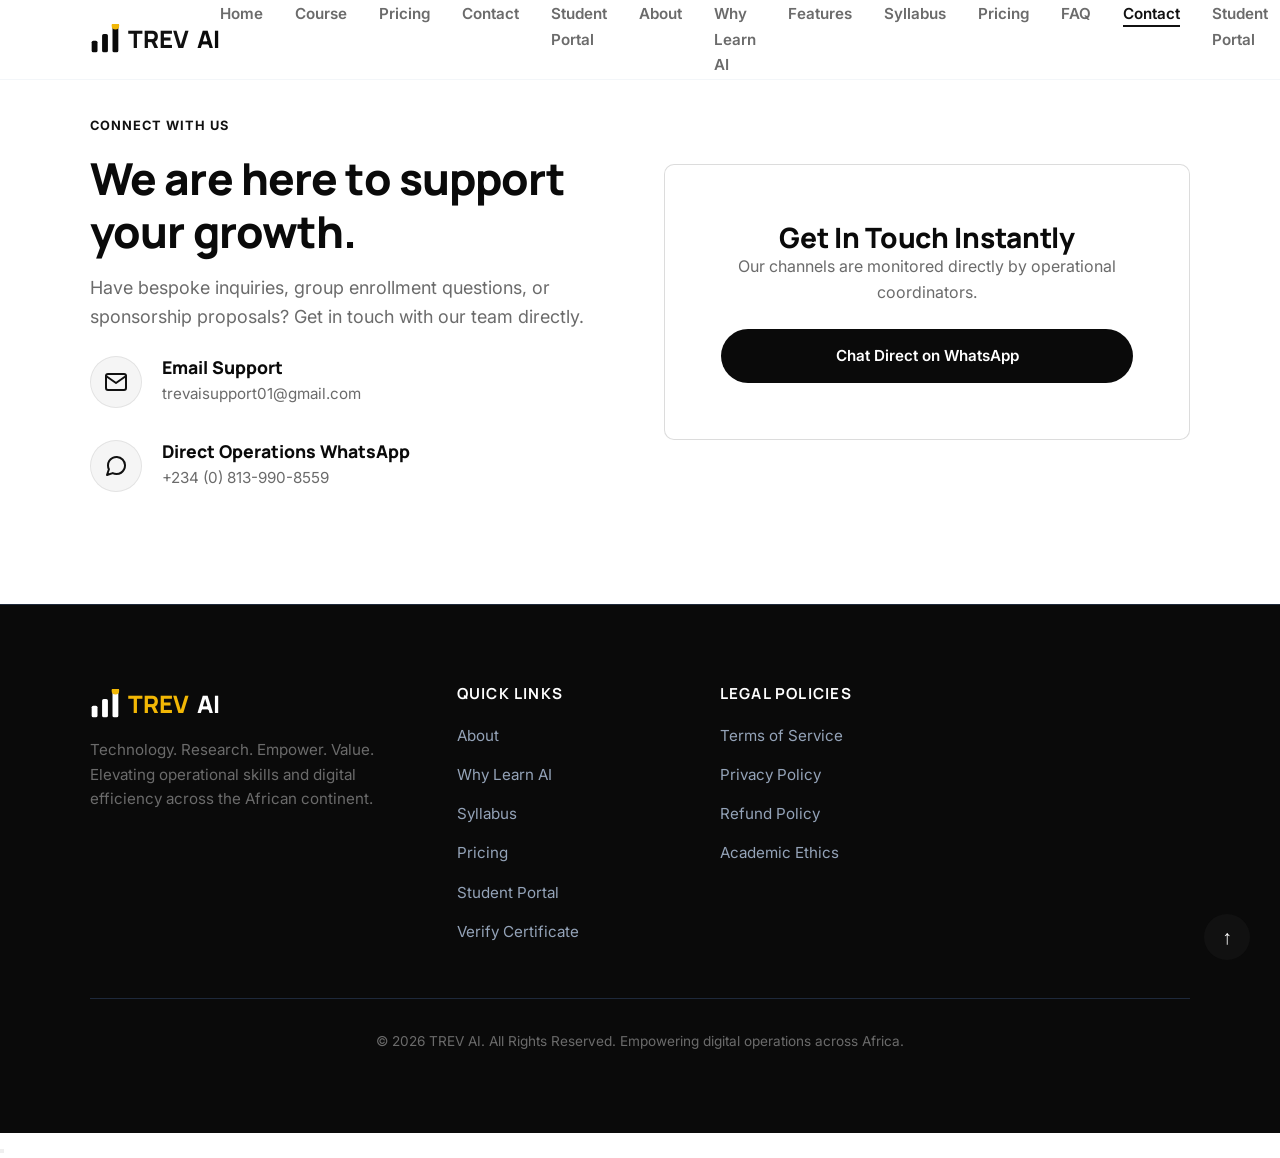
==== commit 85c84ab0: "Add files via upload" ====
--- a/contact.html
+++ b/contact.html
@@ -9,7 +9,7 @@
   <meta name="description" content="Get in touch with the TREV AI Masterclass team for enrollment questions, group pricing, or support.">
   <meta name="keywords" content="AI Masterclass, Learn AI, Prompt Engineering, ChatGPT Africa, Google AI Studio, Claude, AI Automation, Tech Digital Skills, TREV AI, AI for Professionals">
   <meta name="author" content="TREV AI">
-  <link rel="canonical" href="https://trev-ai.com/contact.html">
+  <link rel="canonical" href="https://trevv-nu.vercel.app/contact.html">
   <link rel="icon" type="image/x-icon" href="favicon.ico">
   <link rel="icon" type="image/png" sizes="32x32" href="assets/favicon/favicon-32.png">
   <link rel="icon" type="image/png" sizes="16x16" href="assets/favicon/favicon-16.png">
@@ -19,17 +19,15 @@
 
   <!-- Open Graph / Facebook -->
   <meta property="og:type" content="website">
-  <meta property="og:url" content="https://trev-ai.com/contact.html">
+  <meta property="og:url" content="https://trevv-nu.vercel.app/contact.html">
   <meta property="og:title" content="Contact Us | TREV AI Masterclass">
   <meta property="og:description" content="Get in touch with the TREV AI Masterclass team for enrollment questions, group pricing, or support.">
-  <meta property="og:image" content="https://trev-ai.com/assets/images/og-banner.png">
 
   <!-- Twitter -->
   <meta property="twitter:card" content="summary_large_image">
-  <meta property="twitter:url" content="https://trev-ai.com/contact.html">
+  <meta property="twitter:url" content="https://trevv-nu.vercel.app/contact.html">
   <meta property="twitter:title" content="Contact Us | TREV AI Masterclass">
   <meta property="twitter:description" content="Get in touch with the TREV AI Masterclass team for enrollment questions, group pricing, or support.">
-  <meta property="twitter:image" content="https://trev-ai.com/assets/images/og-banner.png">
 
   <!-- Fonts Preconnect -->
   <link rel="preconnect" href="https://fonts.googleapis.com">
@@ -40,28 +38,14 @@
 
   <!-- Course Schema JSON-LD for SEO -->
   <script type="application/ld+json">
-  {
-    "@context": "https://schema.org",
-    "@type": "Course",
-    "name": "TREV AI Masterclass",
-    "description": "Comprehensive practical AI training program covering Prompt Engineering, ChatGPT, Gemini, Claude, NotebookLM, Automation, and multi-agent workflows.",
-    "provider": {
-      "@type": "Organization",
-      "name": "TREV AI",
-      "sameAs": "https://trev-ai.com"
-    },
-    "hasCourseInstance": {
-      "@type": "CourseInstance",
-      "courseMode": "Online",
-      "courseWorkload": "PT25H",
-      "offers": {
-        "@type": "Offer",
-        "price": "49.00",
-        "priceCurrency": "USD",
-        "category": "Paid"
-      }
-    }
-  }
+{
+  "@context": "https://schema.org",
+  "@type": "Organization",
+  "name": "TREV AI Academy",
+  "url": "https://trevv-nu.vercel.app/",
+  "email": "trevaisupport01@gmail.com",
+  "telephone": "+2348139908559"
+}
   </script>
 </head>
 <body class="bg-background text-text antialiased selection:bg-primary/20 selection:text-primary">
@@ -90,16 +74,22 @@
 
       <nav class="primary-nav" id="primary-nav" aria-label="Main Directory">
         <ul class="nav-links">
-          <li><a href="index.html#about" class="nav-link">About</a></li>
-          <li><a href="course.html#why-learn-ai" class="nav-link">Why Learn AI</a></li>
-          <li><a href="course.html#features" class="nav-link">Features</a></li>
-          <li><a href="course.html#modules" class="nav-link">Syllabus</a></li>
-          <li><a href="pricing.html#pricing" class="nav-link">Pricing</a></li>
-          <li><a href="pricing.html#faq" class="nav-link">FAQ</a></li>
-          <li><a href="#contact" class="nav-link">Contact</a></li>
+          <li class="mobile-nav-only"><a href="index.html" class="nav-link">Home</a></li>
+          <li class="mobile-nav-only"><a href="course.html" class="nav-link">Course</a></li>
+          <li class="mobile-nav-only"><a href="pricing.html#pricing" class="nav-link">Pricing</a></li>
+          <li class="mobile-nav-only"><a href="contact.html#contact" class="nav-link">Contact</a></li>
+          <li class="mobile-nav-only"><a href="portal.html" class="nav-link">Student Portal</a></li>
+          <li class="desktop-nav-only"><a href="index.html#about" class="nav-link">About</a></li>
+          <li class="desktop-nav-only"><a href="course.html#why-learn-ai" class="nav-link">Why Learn AI</a></li>
+          <li class="desktop-nav-only"><a href="course.html#features" class="nav-link">Features</a></li>
+          <li class="desktop-nav-only"><a href="course.html#modules" class="nav-link">Syllabus</a></li>
+          <li class="desktop-nav-only"><a href="pricing.html#pricing" class="nav-link">Pricing</a></li>
+          <li class="desktop-nav-only"><a href="pricing.html#faq" class="nav-link">FAQ</a></li>
+          <li class="desktop-nav-only"><a href="#contact" class="nav-link">Contact</a></li>
+          <li class="desktop-nav-only"><a href="portal.html" class="nav-link">Student Portal</a></li>
         </ul>
         <div class="nav-cta">
-          <a href="pricing.html#pricing" class="btn btn-primary btn-sm">Enroll Now</a>
+          <a href="pricing.html#pricing" data-enroll-link class="btn btn-primary btn-sm">Enroll Now</a>
         </div>
       </nav>
     </div>
@@ -162,7 +152,15 @@
     <div class="container">
       <div class="footer-top">
         <div class="footer-brand">
-          <span class="logo-accent">TREV</span> <span class="logo-text text-white">AI</span>
+          <a href="index.html" class="logo footer-logo" aria-label="TREV AI Homepage">
+            <svg class="logo-mark" width="30" height="30" viewBox="0 0 36 36" fill="none" xmlns="http://www.w3.org/2000/svg" aria-hidden="true">
+              <rect x="2" y="20" width="7" height="14" rx="2" fill="currentColor"/>
+              <rect x="14.5" y="12" width="7" height="22" rx="2" fill="currentColor"/>
+              <rect x="27" y="2" width="7" height="32" rx="2" fill="currentColor"/>
+              <circle cx="30.5" cy="2" r="4.5" fill="var(--accent)"/>
+            </svg>
+            <span class="logo-accent">TREV</span> <span class="logo-text text-white">AI</span>
+          </a>
           <p class="mt-xs text-gray">Technology. Research. Empower. Value. Elevating operational skills and digital efficiency across the African continent.</p>
         </div>
         <div class="footer-links-grid">
@@ -173,6 +171,8 @@
               <li><a href="course.html#why-learn-ai">Why Learn AI</a></li>
               <li><a href="course.html#modules">Syllabus</a></li>
               <li><a href="pricing.html#pricing">Pricing</a></li>
+              <li><a href="portal.html">Student Portal</a></li>
+              <li><a href="verify.html">Verify Certificate</a></li>
             </ul>
           </div>
           <div>
@@ -184,15 +184,6 @@
               <li><a href="ethics.html">Academic Ethics</a></li>
             </ul>
           </div>
-          <div>
-            <h4>Social Channels</h4>
-            <ul class="social-links-list">
-              <li><a href="#" target="_blank" rel="noopener noreferrer">Twitter / X</a></li>
-              <li><a href="#" target="_blank" rel="noopener noreferrer">LinkedIn</a></li>
-              <li><a href="#" target="_blank" rel="noopener noreferrer">Instagram</a></li>
-              <li><a href="#" target="_blank" rel="noopener noreferrer">YouTube</a></li>
-            </ul>
-          </div>
         </div>
       </div>
       <div class="footer-bottom text-center text-gray mt-md">
@@ -204,6 +195,9 @@
   <!-- Back to Top Button -->
   <button id="backToTop" class="back-to-top" aria-label="Scroll to top of the page">↑</button>
 
+  <script src="js/config.js" defer></script>
+  <script src="js/cohort.js" defer></script>
   <script src="js/script.js" defer></script>
 </body>
 </html>
+
--- a/css/style.css
+++ b/css/style.css
@@ -9,6 +9,7 @@
   box-sizing: border-box;
   margin: 0;
   padding: 0;
+  -webkit-tap-highlight-color: transparent;
 }
 
 :root {
@@ -1534,7 +1535,7 @@
   .bento-large { grid-column: span 2; }
 }
 
-@media (max-width: 768px) {
+@media (max-width: 1100px) {
   .menu-toggle {
     display: flex;
   }
@@ -1567,7 +1568,9 @@
     align-items: center;
     gap: 1.5rem;
   }
-
+}
+
+@media (max-width: 768px) {
   .grid-2, .grid-3, .grid-4, .features-bento {
     grid-template-columns: 1fr;
   }
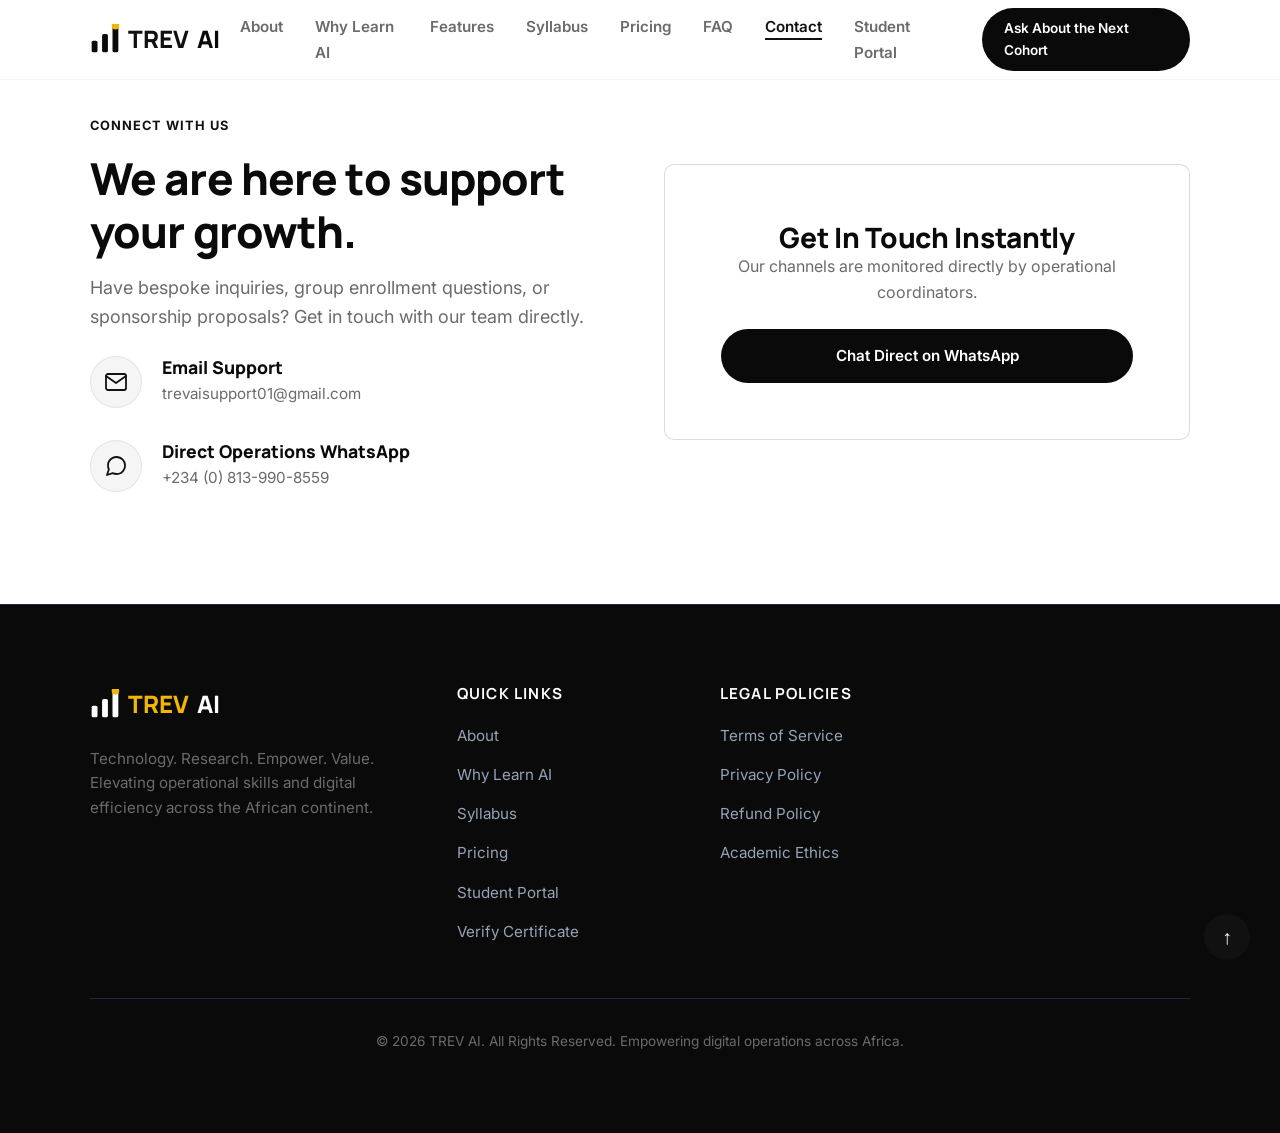
==== commit 0e93e2d6: "Launch checklist: lost code, data deletion, rate limits, backups, monitoring - Portal: "Lost your ac" ====
--- a/contact.html
+++ b/contact.html
@@ -35,6 +35,7 @@
   <link href="https://fonts.googleapis.com/css2?family=Inter:wght@300;400;500;600;700&family=Manrope:wght@500;600;700;800&display=swap" rel="stylesheet">
 
   <link rel="stylesheet" href="css/style.css">
+  <script src="js/monitoring.js"></script>
 
   <!-- Course Schema JSON-LD for SEO -->
   <script type="application/ld+json">
--- a/css/style.css
+++ b/css/style.css
@@ -1,1647 +1,4093 @@
-/* ==========================================================================
-   TREV AI MASTERCLASS - REFINED MASTER STYLESHEET
-   ========================================================================== */
-
-/* 1. RESET AND BASE STYLES */
-*,
-*::before,
-*::after {
-  box-sizing: border-box;
-  margin: 0;
-  padding: 0;
-  -webkit-tap-highlight-color: transparent;
-}
-
-:root {
-  /* Monochrome + Accent Design Tokens */
-  --primary: #111111;
-  --secondary: #000000;
-  --accent: #F2B705;
-  --background: #ffffff;
-  --light: #fafafa;
-  --dark: #0a0a0a;
-  --text: #1a1a1a;
-  --text-muted: #6b6b6b;
-  --border: rgba(10, 10, 10, 0.14);
-  --border-dark: rgba(255, 255, 255, 0.14);
-  --white: #ffffff;
-
-  /* Typography */
-  --font-primary: 'Inter', sans-serif;
-  --font-secondary: 'Manrope', sans-serif;
-
-  /* Flat Design - Shadows Minimized */
-  --shadow-sm: none;
-  --shadow-md: none;
-  --shadow-lg: 0 12px 24px rgba(10, 10, 10, 0.06);
-  --shadow-glass: none;
-
-  /* Borders & Radius */
-  --radius-sm: 6px;
-  --radius-md: 10px;
-  --radius-lg: 14px;
-  --radius-full: 9999px;
-
-  /* Header Height */
-  --header-height: 80px;
-
-  /* Premium Easing Curves */
-  --transition-smooth: all 0.4s cubic-bezier(0.16, 1, 0.3, 1);
-  --transition-bounce: all 0.5s cubic-bezier(0.175, 0.885, 0.32, 1.1);
-}
-
-/* Scroll-Margin Correction to avoid sticky header overlap */
-section[id],
-#pricing,
-#faq,
-#contact {
-  scroll-margin-top: var(--header-height);
-}
-
-html {
-  font-family: var(--font-primary);
-  font-size: 16px;
-  color: var(--text);
-  background-color: var(--background);
-  scroll-behavior: smooth;
-  -webkit-font-smoothing: antialiased;
-  -moz-osx-font-smoothing: grayscale;
-}
-
-body {
-  overflow-x: hidden;
-  line-height: 1.6;
-}
-
-/* Skip Link Accessibility */
-.skip-link {
-  position: absolute;
-  top: -100px;
-  left: 10px;
-  background: var(--primary);
-  color: var(--white);
-  padding: 1rem;
-  z-index: 9999;
-  text-decoration: none;
-  font-weight: 600;
-  border-radius: var(--radius-sm);
-  transition: top 0.2s ease-in-out;
-}
-
-.skip-link:focus {
-  top: 10px;
-}
-
-/* Headings & Typography */
-h1, h2, h3, h4 {
-  font-family: var(--font-secondary);
-  font-weight: 800;
-  line-height: 1.2;
-  color: var(--dark);
-}
-
-h1 {
-  font-size: clamp(2.75rem, 6.5vw, 5.25rem);
-  letter-spacing: -0.04em;
-}
-
-h2 {
-  font-size: clamp(1.85rem, 4vw, 2.75rem);
-  letter-spacing: -0.02em;
-}
-
-h3 {
-  font-size: clamp(1.25rem, 2.5vw, 1.75rem);
-  letter-spacing: -0.01em;
-}
-
-h4 {
-  font-size: 1.15rem;
-}
-
-p {
-  font-size: 1rem;
-  color: var(--text-muted);
-}
-
-a {
-  color: var(--primary);
-  text-decoration: none;
-  transition: var(--transition-smooth);
-}
-
-a:hover {
-  color: var(--secondary);
-}
-
-/* Custom Scrollbar */
-::-webkit-scrollbar {
-  width: 8px;
-}
-::-webkit-scrollbar-track {
-  background: var(--light);
-}
-::-webkit-scrollbar-thumb {
-  background: #cbd5e1;
-  border-radius: var(--radius-full);
-}
-::-webkit-scrollbar-thumb:hover {
-  background: var(--text-muted);
-}
-
-/* ==========================================================================
-   2. REUSABLE UTILITIES
-   ========================================================================== */
-.container {
-  width: 90%;
-  max-width: 1100px;
-  margin: 0 auto;
-}
-
-.max-w-lg { max-width: 750px; }
-.max-w-md { max-width: 600px; }
-.mx-auto { margin-left: auto; margin-right: auto; }
-
-.py-lg { padding-top: 7rem; padding-bottom: 7rem; }
-.py-md { padding-top: 5rem; padding-bottom: 5rem; }
-.py-sm { padding-top: 2.5rem; padding-bottom: 2.5rem; }
-
-.mt-lg { margin-top: 3.5rem; }
-.mt-md { margin-top: 2.5rem; }
-.mt-sm { margin-top: 1.5rem; }
-.mt-xs { margin-top: 0.75rem; }
-.mb-6 { margin-bottom: 1.5rem; }
-
-.text-center { text-align: center; }
-.text-white { color: var(--white); }
-.text-gray { color: var(--text-muted); }
-
-.bg-light { background-color: var(--light); }
-.bg-dark { background-color: var(--dark); }
-
-/* Flexible Grid Implementations */
-.grid-2 {
-  display: grid;
-  grid-template-columns: repeat(2, 1fr);
-  gap: 3rem;
-  align-items: center;
-}
-
-.grid-3 {
-  display: grid;
-  grid-template-columns: repeat(3, 1fr);
-  gap: 2rem;
-}
-
-.grid-4 {
-  display: grid;
-  grid-template-columns: repeat(4, 1fr);
-  gap: 1.5rem;
-}
-
-.align-stretch {
-  align-items: stretch;
-}
-
-.align-center {
-  align-items: center;
-}
-
-/* Premium Gradients */
-.text-gradient {
-  background: linear-gradient(135deg, var(--primary) 0%, var(--accent) 100%);
-  -webkit-background-clip: text;
-  -webkit-text-fill-color: transparent;
-}
-
-/* Design Badge */
-.section-tag {
-  display: inline-block;
-  font-family: var(--font-primary);
-  font-weight: 700;
-  font-size: 0.8rem;
-  letter-spacing: 0.08em;
-  text-transform: uppercase;
-  color: var(--primary);
-  margin-bottom: 1rem;
-}
-
-.section-heading {
-  margin-bottom: 1rem;
-}
-
-.section-desc {
-  font-size: 1.125rem;
-  max-width: 680px;
-  margin-left: auto;
-  margin-right: auto;
-  line-height: 1.6;
-}
-
-/* Buttons */
-.btn {
-  display: inline-flex;
-  align-items: center;
-  justify-content: center;
-  font-family: var(--font-primary);
-  font-weight: 600;
-  font-size: 0.95rem;
-  padding: 0.85rem 1.75rem;
-  border-radius: var(--radius-full);
-  border: 1.5px solid transparent;
-  cursor: pointer;
-  transition: var(--transition-smooth);
-  gap: 0.65rem;
-}
-
-.btn-primary {
-  background-color: var(--dark);
-  color: var(--white);
-}
-
-.btn-primary:hover {
-  background-color: var(--accent);
-  color: var(--dark);
-  transform: translateY(-2px);
-}
-
-.btn-secondary {
-  background-color: var(--accent);
-  color: var(--dark);
-  border-color: var(--accent);
-}
-
-.btn-secondary:hover {
-  background-color: var(--dark);
-  color: var(--white);
-  border-color: var(--dark);
-  transform: translateY(-2px);
-}
-
-.btn-outline {
-  background-color: transparent;
-  border-color: var(--dark);
-  color: var(--dark);
-}
-
-.btn-outline:hover {
-  background-color: var(--dark);
-  color: var(--white);
-  transform: translateY(-2px);
-}
-
-.btn-sm {
-  padding: 0.55rem 1.35rem;
-  font-size: 0.85rem;
-}
-
-.btn-full {
-  width: 100%;
-}
-
-/* Active Keyboard Focus Rings */
-button:focus-visible,
-a:focus-visible,
-input:focus-visible,
-textarea:focus-visible {
-  outline: 3px solid var(--accent);
-  outline-offset: 2px;
-}
-
-/* Screen Readers Only */
-.sr-only {
-  position: absolute;
-  width: 1px;
-  height: 1px;
-  padding: 0;
-  margin: -1px;
-  overflow: hidden;
-  clip: rect(0, 0, 0, 0);
-  border: 0;
-}
-
-/* ==========================================================================
-   3. STICKY HEADER NAVIGATION
-   ========================================================================== */
-.main-header {
-  position: fixed;
-  top: 0;
-  left: 0;
-  width: 100%;
-  height: var(--header-height);
-  background-color: rgba(255, 255, 255, 0.7);
-  backdrop-filter: blur(20px);
-  -webkit-backdrop-filter: blur(20px);
-  border-bottom: 1px solid rgba(226, 232, 240, 0.4);
-  z-index: 1000;
-  transition: var(--transition-smooth);
-}
-
-.main-header.scrolled {
-  height: 70px;
-  box-shadow: var(--shadow-sm);
-  background-color: rgba(255, 255, 255, 0.95);
-}
-
-.header-container {
-  display: flex;
-  justify-content: space-between;
-  align-items: center;
-  height: 100%;
-}
-
-.logo {
-  display: inline-flex;
-  align-items: center;
-  gap: 0.5rem;
-  font-family: var(--font-secondary);
-  font-weight: 800;
-  font-size: 1.5rem;
-  color: var(--dark);
-}
-
-.logo-mark {
-  color: var(--dark);
-  flex-shrink: 0;
-}
-
-.logo-accent {
-  color: var(--primary);
-}
-
-.primary-nav {
-  display: flex;
-  align-items: center;
-  gap: 2.5rem;
-}
-
-.nav-links {
-  display: flex;
-  gap: 2rem;
-  list-style: none;
-}
-
-.nav-link {
-  font-weight: 600;
-  font-size: 0.95rem;
-  color: var(--text-muted);
-  position: relative;
-}
-
-.nav-link::after {
-  content: '';
-  position: absolute;
-  bottom: -4px;
-  left: 0;
-  width: 0;
-  height: 2px;
-  background-color: var(--primary);
-  transition: var(--transition-smooth);
-}
-
-.nav-link:hover::after,
-.nav-link.active::after {
-  width: 100%;
-}
-
-.nav-link:hover,
-.nav-link.active {
-  color: var(--primary);
-}
-
-.menu-toggle {
-  display: none;
-  flex-direction: column;
-  justify-content: space-between;
-  width: 24px;
-  height: 18px;
-  background: transparent;
-  border: none;
-  cursor: pointer;
-  z-index: 1001;
-}
-
-.menu-toggle .bar {
-  width: 100%;
-  height: 2px;
-  background-color: var(--dark);
-  border-radius: 2px;
-  transition: var(--transition-smooth);
-}
-
-/* ==========================================================================
-   4. HERO SECTION
-   ========================================================================== */
-.hero-section {
-  position: relative;
-  padding-top: 11rem;
-  padding-bottom: 7rem;
-  overflow: hidden;
-}
-
-.hero-bg-blobs {
-  position: absolute;
-  top: 0;
-  left: 0;
-  width: 100%;
-  height: 100%;
-  z-index: -1;
-  pointer-events: none;
-  overflow: hidden;
-}
-
-.hero-scatter {
-  width: 100%;
-  height: 100%;
-}
-
-@keyframes float {
-  0%, 100% { transform: translateY(0) scale(1); }
-  50% { transform: translateY(-30px) scale(1.1); }
-}
-
-.hero-content {
-  max-width: 900px;
-  margin: 0 auto;
-}
-
-.hero-title {
-  margin-bottom: 1.25rem;
-  color: var(--dark);
-}
-
-.badge {
-  display: inline-block;
-  background-color: rgba(10, 10, 10, 0.04);
-  border: 1px solid rgba(10, 10, 10, 0.12);
-  color: var(--primary);
-  font-family: var(--font-primary);
-  font-weight: 700;
-  font-size: 0.8rem;
-  letter-spacing: 0.05em;
-  padding: 0.45rem 1.15rem;
-  border-radius: var(--radius-full);
-  margin-bottom: 1.5rem;
-}
-
-.hero-subheadline {
-  font-size: clamp(1.1rem, 2.5vw, 1.35rem);
-  margin-top: 1.25rem;
-  margin-bottom: 2.75rem;
-  line-height: 1.6;
-}
-
-.hero-actions {
-  display: flex;
-  justify-content: center;
-  gap: 1.25rem;
-  flex-wrap: wrap;
-}
-
-.hero-stats {
-  display: flex;
-  justify-content: center;
-  gap: 5rem;
-  margin-top: 5rem;
-  border-top: 1px solid var(--border);
-  padding-top: 2.5rem;
-}
-
-.stat-item h3 {
-  font-size: 2.25rem;
-  color: var(--primary);
-}
-
-.stat-item span {
-  font-family: var(--font-secondary);
-  font-weight: 800;
-  font-size: 2.25rem;
-  color: var(--primary);
-}
-
-.stat-item p {
-  font-size: 0.95rem;
-  font-weight: 500;
-}
-
-/* ==========================================================================
-   5. TRUSTED BY SECTION
-   ========================================================================== */
-.trusted-logos {
-  display: flex;
-  justify-content: center;
-  align-items: center;
-  flex-wrap: wrap;
-  gap: 4rem;
-  margin-top: 1.5rem;
-}
-
-.logo-item {
-  font-family: var(--font-secondary);
-  font-weight: 800;
-  font-size: 1.25rem;
-  color: #94a3b8;
-  opacity: 0.85;
-  transition: var(--transition-smooth);
-}
-
-.logo-item:hover {
-  color: var(--text-muted);
-  opacity: 1;
-}
-
-.logo-item-img {
-  opacity: 0.85;
-  filter: grayscale(100%);
-  transition: var(--transition-smooth);
-}
-
-.logo-item-img:hover {
-  opacity: 1;
-  filter: grayscale(0%);
-}
-
-.logo-item-img img {
-  height: 64px;
-  width: auto;
-  display: block;
-}
-
-/* ==========================================================================
-   6. ABOUT SECTION
-   ========================================================================== */
-.mv-card {
-  display: flex;
-  gap: 1.5rem;
-  margin-top: 2.5rem;
-}
-
-.icon-wrapper {
-  flex-shrink: 0;
-  width: 54px;
-  height: 54px;
-  border-radius: var(--radius-sm);
-  background-color: rgba(10, 10, 10, 0.04);
-  color: var(--primary);
-  display: flex;
-  align-items: center;
-  justify-content: center;
-  border: 1px solid rgba(10, 10, 10, 0.08);
-}
-
-.mv-card h3 {
-  font-size: 1.35rem;
-  margin-bottom: 0.35rem;
-}
-
-.brand-pillars-grid {
-  display: grid;
-  grid-template-columns: repeat(2, 1fr);
-  gap: 1.5rem;
-}
-
-.pillar-card {
-  background-color: var(--background);
-  border: 1px solid var(--border);
-  padding: 2.25rem;
-  border-radius: var(--radius-md);
-  box-shadow: var(--shadow-sm);
-  transition: var(--transition-smooth);
-}
-
-.pillar-card:hover {
-  transform: translateY(-6px);
-  box-shadow: var(--shadow-lg);
-  border-color: var(--primary);
-}
-
-.pillar-card h4 {
-  color: var(--primary);
-  margin-bottom: 0.5rem;
-}
-
-.pillar-card p {
-  font-size: 0.9rem;
-}
-
-/* ==========================================================================
-   7. WHY LEARN AI SECTION
-   ========================================================================== */
-.why-card {
-  background-color: var(--background);
-  border: 1px solid var(--border);
-  padding: 2.5rem;
-  border-radius: var(--radius-lg);
-  box-shadow: var(--shadow-sm);
-  transition: var(--transition-smooth);
-}
-
-.why-card:hover {
-  transform: translateY(-4px);
-  box-shadow: var(--shadow-lg);
-  border-color: var(--accent);
-}
-
-.why-icon-wrapper {
-  margin-bottom: 1.5rem;
-}
-
-.why-card h3 {
-  margin-bottom: 0.75rem;
-}
-
-/* ==========================================================================
-   8. FEATURES BENTO SECTION
-   ========================================================================== */
-.features-bento {
-  display: grid;
-  grid-template-columns: repeat(3, 1fr);
-  gap: 1.5rem;
-}
-
-.bento-item {
-  background-color: var(--background);
-  border: 1px solid var(--border);
-  border-radius: var(--radius-lg);
-  padding: 2.25rem;
-  position: relative;
-  overflow: hidden;
-  transition: var(--transition-smooth);
-}
-
-.bento-item:hover {
-  box-shadow: var(--shadow-lg);
-  border-color: var(--accent);
-}
-
-.bento-large {
-  grid-column: span 2;
-  background: linear-gradient(135deg, var(--light) 0%, rgba(242, 183, 5, 0.08) 100%);
-}
-
-.bento-icon-box {
-  width: 42px;
-  height: 42px;
-  border-radius: var(--radius-sm);
-  background-color: rgba(10, 10, 10, 0.04);
-  color: var(--primary);
-  display: flex;
-  align-items: center;
-  justify-content: center;
-  margin-bottom: 1.25rem;
-  border: 1px solid rgba(10, 10, 10, 0.08);
-}
-
-.bento-content h3 {
-  margin-bottom: 0.5rem;
-}
-
-.bento-badge {
-  position: absolute;
-  top: 1.5rem;
-  right: 1.5rem;
-  font-size: 0.75rem;
-  font-weight: 700;
-  color: var(--primary);
-  background-color: rgba(10, 10, 10, 0.04);
-  padding: 0.25rem 0.85rem;
-  border-radius: var(--radius-full);
-}
-
-/* ==========================================================================
-   9. BENEFITS SECTION
-   ========================================================================== */
-.benefit-tile {
-  display: flex;
-  gap: 1.5rem;
-  background-color: #111524;
-  padding: 2.5rem 2rem;
-  border-radius: var(--radius-md);
-  border: 1px solid var(--border-dark);
-  transition: var(--transition-smooth);
-}
-
-.benefit-tile:hover {
-  border-color: var(--accent);
-  background-color: #161c31;
-  transform: translateY(-2px);
-}
-
-.benefit-marker {
-  font-family: var(--font-secondary);
-  font-size: 2rem;
-  font-weight: 800;
-  color: var(--accent);
-  line-height: 1;
-}
-
-.benefit-tile h3 {
-  color: var(--white);
-  font-size: 1.25rem;
-  margin-bottom: 0.5rem;
-}
-
-.benefit-tile p {
-  color: #94a3b8;
-  font-size: 0.95rem;
-}
-
-/* ==========================================================================
-   10. COURSE MODULES ACCORDION
-   ========================================================================== */
-.accordion-item {
-  border: 1px solid var(--border);
-  background-color: var(--background);
-  border-radius: var(--radius-sm);
-  margin-bottom: 1rem;
-  overflow: hidden;
-  transition: var(--transition-smooth);
-}
-
-.accordion-item:hover {
-  border-color: var(--primary);
-}
-
-.accordion-header {
-  width: 100%;
-  display: flex;
-  align-items: center;
-  padding: 1.5rem;
-  background: transparent;
-  border: none;
-  cursor: pointer;
-  text-align: left;
-  gap: 1rem;
-}
-
-.mod-num {
-  font-family: var(--font-secondary);
-  font-weight: 800;
-  color: var(--primary);
-}
-
-.mod-title {
-  font-weight: 700;
-  font-size: 1.15rem;
-  color: var(--dark);
-  flex-grow: 1;
-}
-
-.accordion-icon {
-  position: relative;
-  width: 16px;
-  height: 16px;
-  flex-shrink: 0;
-}
-
-.accordion-icon::before,
-.accordion-icon::after {
-  content: '';
-  position: absolute;
-  background-color: var(--text-muted);
-  transition: var(--transition-smooth);
-}
-
-.accordion-icon::before {
-  top: 7px;
-  left: 0;
-  width: 100%;
-  height: 2px;
-}
-
-.accordion-icon::after {
-  top: 0;
-  left: 7px;
-  width: 2px;
-  height: 100%;
-}
-
-.accordion-header[aria-expanded="true"] .accordion-icon::after {
-  transform: rotate(90deg);
-  opacity: 0;
-}
-
-.accordion-header[aria-expanded="true"] .accordion-icon::before {
-  background-color: var(--primary);
-}
-
-.accordion-panel {
-  max-height: 0;
-  overflow: hidden;
-  transition: max-height 0.4s cubic-bezier(0.16, 1, 0.3, 1);
-}
-
-.accordion-content {
-  padding: 0 1.5rem 1.5rem 3rem;
-  border-top: 1px solid transparent;
-}
-
-.accordion-content p {
-  margin-bottom: 1.25rem;
-}
-
-.accordion-content ul {
-  list-style: none;
-}
-
-.accordion-content li {
-  position: relative;
-  font-size: 0.95rem;
-  color: var(--text);
-  padding-left: 1.5rem;
-  margin-bottom: 0.65rem;
-}
-
-.accordion-content li::before {
-  content: "✓";
-  position: absolute;
-  left: 0;
-  color: var(--primary);
-  font-weight: bold;
-}
-
-/* ==========================================================================
-   11. LEARNING ROADMAP
-   ========================================================================== */
-.roadmap-timeline {
-  position: relative;
-  padding-left: 2rem;
-  border-left: 2px solid var(--border);
-}
-
-.timeline-step {
-  position: relative;
-  margin-bottom: 3.5rem;
-}
-
-.timeline-step:last-child {
-  margin-bottom: 0;
-}
-
-.step-num {
-  position: absolute;
-  left: calc(-2rem - 13px);
-  top: 0;
-  width: 26px;
-  height: 26px;
-  border-radius: var(--radius-full);
-  background-color: var(--primary);
-  color: var(--white);
-  font-size: 0.65rem;
-  font-weight: 800;
-  display: flex;
-  align-items: center;
-  justify-content: center;
-  box-shadow: 0 0 0 4px var(--background);
-}
-
-.step-details h3 {
-  font-size: 1.35rem;
-  margin-bottom: 0.5rem;
-}
-
-/* ==========================================================================
-   12. BONUSES SECTION
-   ========================================================================== */
-.bonus-card {
-  background-color: var(--background);
-  border: 1px solid var(--border);
-  padding: 2.25rem;
-  border-radius: var(--radius-md);
-  display: flex;
-  flex-direction: column;
-  height: 100%;
-  transition: var(--transition-smooth);
-}
-
-.bonus-card:hover {
-  transform: translateY(-4px);
-  border-color: var(--primary);
-  box-shadow: var(--shadow-lg);
-}
-
-.bonus-icon-wrapper {
-  margin-bottom: 1.25rem;
-}
-
-.bonus-card h3 {
-  font-size: 1.25rem;
-  margin-bottom: 0.5rem;
-}
-
-.bonus-card p {
-  font-size: 0.95rem;
-  flex-grow: 1;
-  margin-bottom: 1.75rem;
-}
-
-.bonus-value {
-  font-size: 0.85rem;
-  font-weight: 700;
-  color: var(--primary);
-  text-transform: uppercase;
-  letter-spacing: 0.05em;
-}
-
-/* ==========================================================================
-   13. INSTRUCTOR SECTION
-   ========================================================================== */
-.instructor-card-ui {
-  background-color: var(--background);
-  border: 1px solid var(--border);
-  padding: 3.5rem 2.5rem;
-  border-radius: var(--radius-md);
-  text-align: center;
-  box-shadow: var(--shadow-sm);
-}
-
-.instructor-photo {
-  width: 160px;
-  height: 160px;
-  margin: 0 auto 1.5rem;
-  border-radius: var(--radius-full);
-  overflow: hidden;
-}
-
-.instructor-photo .avatar-svg {
-  width: 100%;
-  height: 100%;
-}
-
-.instructor-tag {
-  display: inline-block;
-  font-size: 0.75rem;
-  font-weight: 700;
-  color: var(--primary);
-  background-color: rgba(10, 10, 10, 0.04);
-  padding: 0.35rem 0.95rem;
-  border-radius: var(--radius-full);
-  margin-bottom: 1rem;
-  text-transform: uppercase;
-  letter-spacing: 0.05em;
-}
-
-.instructor-card-ui h3 {
-  margin-bottom: 0.25rem;
-}
-
-.instructor-card-ui p {
-  font-size: 0.9rem;
-}
-
-.instructor-bio-wrapper {
-  padding-left: 1rem;
-}
-
-.instructor-credentials {
-  margin-top: 2rem;
-}
-
-.credential-item {
-  position: relative;
-  padding-left: 1.75rem;
-  margin-bottom: 1.25rem;
-  font-size: 1.05rem;
-}
-
-.credential-item::before {
-  content: "✓";
-  position: absolute;
-  left: 0;
-  color: var(--primary);
-  font-weight: 800;
-}
-
-/* ==========================================================================
-   14. TESTIMONIAL SLIDER
-   ========================================================================== */
-.testimonial-slider-container {
-  background-color: var(--background);
-  border: 1px solid var(--border);
-  padding: 3.5rem;
-  border-radius: var(--radius-md);
-  box-shadow: var(--shadow-sm);
-  position: relative;
-}
-
-.testimonial-slider {
-  position: relative;
-}
-
-.slide {
-  display: none;
-  opacity: 0;
-  transition: opacity 0.5s ease-in-out;
-}
-
-.slide.active {
-  display: block;
-  opacity: 1;
-}
-
-.testimonial-text {
-  font-size: clamp(1.15rem, 2.5vw, 1.4rem);
-  font-family: var(--font-secondary);
-  font-style: italic;
-  font-weight: 500;
-  color: var(--dark);
-  line-height: 1.6;
-  margin-bottom: 2rem;
-}
-
-.testimonial-author h4 {
-  font-size: 1.15rem;
-}
-
-.testimonial-author span {
-  font-size: 0.85rem;
-  color: var(--text-muted);
-}
-
-.slider-controls {
-  display: flex;
-  gap: 0.75rem;
-  margin-top: 2rem;
-}
-
-.slider-btn {
-  width: 44px;
-  height: 44px;
-  border-radius: var(--radius-full);
-  border: 1px solid var(--border);
-  background-color: var(--background);
-  color: var(--dark);
-  cursor: pointer;
-  display: flex;
-  align-items: center;
-  justify-content: center;
-  transition: var(--transition-bounce);
-}
-
-.slider-btn:hover {
-  background-color: var(--primary);
-  color: var(--white);
-  border-color: var(--primary);
-}
-
-/* ==========================================================================
-   15. PRICING SECTION
-   ========================================================================== */
-.pricing-card {
-  background-color: var(--background);
-  border: 1px solid var(--border);
-  border-radius: var(--radius-md);
-  padding: 3.5rem 2.5rem;
-  position: relative;
-  display: flex;
-  flex-direction: column;
-  justify-content: space-between;
-  transition: var(--transition-bounce);
-}
-
-.pricing-card.featured {
-  border-color: var(--dark);
-  border-width: 2px;
-  box-shadow: none;
-  transform: scale(1.03);
-  background: var(--background);
-}
-
-.pricing-card:hover {
-  transform: translateY(-6px);
-  box-shadow: none;
-  border-color: var(--dark);
-}
-
-.pricing-card.featured:hover {
-  transform: translateY(-6px) scale(1.03);
-}
-
-.featured-badge {
-  position: absolute;
-  top: 1.5rem;
-  right: 1.5rem;
-  font-size: 0.75rem;
-  font-weight: 700;
-  text-transform: uppercase;
-  color: var(--dark);
-  background-color: var(--accent);
-  padding: 0.35rem 0.95rem;
-  border-radius: var(--radius-full);
-  letter-spacing: 0.05em;
-}
-
-.pricing-header h3 {
-  font-size: 1.85rem;
-  margin-bottom: 0.5rem;
-}
-
-.plan-desc {
-  font-size: 0.95rem;
-  margin-bottom: 2rem;
-  line-height: 1.5;
-}
-
-.price {
-  display: flex;
-  align-items: baseline;
-  margin-bottom: 0.5rem;
-}
-
-.price-usd {
-  font-size: 0.9rem;
-  color: var(--text-muted);
-  margin-bottom: 2rem;
-}
-
-.price-usd:has(+ .price-alt) {
-  margin-bottom: 0.35rem;
-}
-
-.price-alt {
-  font-size: 0.9rem;
-  color: var(--text-muted);
-  margin-bottom: 2rem;
-  padding-top: 0.5rem;
-  border-top: 1px dashed var(--border);
-}
-
-.price .currency {
-  font-size: 1.75rem;
-  font-weight: 800;
-  color: var(--dark);
-}
-
-.price .amount {
-  font-size: 3.75rem;
-  font-weight: 800;
-  color: var(--dark);
-  line-height: 1;
-}
-
-.price .period {
-  font-size: 0.95rem;
-  color: var(--text-muted);
-  margin-left: 0.35rem;
-}
-
-.plan-features {
-  list-style: none;
-  margin-bottom: 3rem;
-}
-
-.plan-features li {
-  margin-bottom: 1.1rem;
-  font-size: 0.95rem;
-  display: flex;
-  align-items: center;
-  gap: 0.85rem;
-}
-
-.plan-features li.disabled {
-  color: var(--text-muted);
-  text-decoration: line-through;
-  opacity: 0.55;
-}
-
-.plan-features .bullet {
-  font-weight: 800;
-  color: var(--primary);
-}
-
-.plan-features li.disabled .bullet {
-  color: var(--text-muted);
-}
-
-/* ==========================================================================
-   16. FAQ SECTION
-   ========================================================================== */
-.faq-accordion-container .accordion-header {
-  padding: 1.5rem;
-}
-
-.faq-q {
-  font-weight: 700;
-  font-size: 1.15rem;
-  color: var(--dark);
-  flex-grow: 1;
-  padding-right: 1.25rem;
-}
-
-/* ==========================================================================
-   17. COUNTDOWN SECTION
-   ========================================================================== */
-.countdown-grid {
-  display: grid;
-  grid-template-columns: repeat(4, 1fr);
-  gap: 1.5rem;
-}
-
-.countdown-item {
-  background-color: rgba(255, 255, 255, 0.03);
-  border: 1px solid rgba(255, 255, 255, 0.06);
-  padding: 1.75rem 1rem;
-  border-radius: var(--radius-sm);
-  min-width: 80px;
-}
-
-.time-num {
-  display: block;
-  font-family: var(--font-secondary);
-  font-weight: 800;
-  font-size: clamp(2rem, 4vw, 3rem);
-  color: var(--accent);
-  line-height: 1;
-  margin-bottom: 0.25rem;
-}
-
-.time-label {
-  font-size: 0.75rem;
-  text-transform: uppercase;
-  color: #94a3b8;
-  letter-spacing: 0.08em;
-  font-weight: 600;
-}
-
-/* ==========================================================================
-   18. WAITLIST SECTION
-   ========================================================================== */
-.waitlist-card {
-  background-color: var(--background);
-  border: 1px solid var(--border);
-  padding: 4.5rem 3.5rem;
-  border-radius: var(--radius-md);
-  box-shadow: var(--shadow-md);
-  text-align: center;
-}
-
-.waitlist-card h2 {
-  margin-top: 0.5rem;
-  margin-bottom: 1rem;
-}
-
-.waitlist-form {
-  display: flex;
-  flex-direction: column;
-  gap: 1.15rem;
-}
-
-.form-group {
-  text-align: left;
-}
-
-.form-input {
-  width: 100%;
-  font-family: var(--font-primary);
-  font-size: 1rem;
-  padding: 0.95rem 1.35rem;
-  border-radius: var(--radius-sm);
-  border: 1px solid var(--border);
-  background-color: var(--light);
-  color: var(--dark);
-  transition: var(--transition-smooth);
-}
-
-.form-input:focus {
-  outline: none;
-  border-color: var(--accent);
-  background-color: var(--background);
-  box-shadow: 0 0 0 4px rgba(242, 183, 5, 0.15);
-}
-
-.form-message {
-  margin-top: 0.75rem;
-  font-size: 0.95rem;
-  font-weight: 600;
-}
-
-.form-message.success {
-  color: #059669;
-}
-
-.form-message.error {
-  color: #ef4444;
-}
-
-/* Spinner for lock states */
-.spinner {
-  display: inline-block;
-  width: 18px;
-  height: 18px;
-  border: 2px solid rgba(255,255,255,0.3);
-  border-radius: 50%;
-  border-top-color: var(--white);
-  animation: spin 0.8s infinite linear;
-}
-
-@keyframes spin {
-  to { transform: rotate(360deg); }
-}
-
-/* ==========================================================================
-   19. CONTACT SECTION
-   ========================================================================== */
-.contact-methods {
-  display: flex;
-  flex-direction: column;
-  gap: 2rem;
-}
-
-.contact-method-item {
-  display: flex;
-  gap: 1.25rem;
-  align-items: center;
-}
-
-.icon-bubble {
-  width: 52px;
-  height: 52px;
-  border-radius: var(--radius-full);
-  background-color: rgba(10, 10, 10, 0.04);
-  color: var(--primary);
-  display: flex;
-  align-items: center;
-  justify-content: center;
-  border: 1px solid rgba(10, 10, 10, 0.08);
-}
-
-.contact-method-item h4 {
-  font-size: 1.1rem;
-  margin-bottom: 0.15rem;
-}
-
-.contact-link {
-  font-size: 0.95rem;
-  color: var(--text-muted);
-}
-
-.contact-link:hover {
-  color: var(--primary);
-}
-
-.custom-card {
-  background-color: var(--background);
-  border: 1px solid var(--border);
-  padding: 3.5rem;
-  border-radius: var(--radius-md);
-  box-shadow: var(--shadow-sm);
-}
-
-.contact-grid-buttons {
-  display: flex;
-  flex-direction: column;
-  gap: 1rem;
-}
-
-/* ==========================================================================
-   20. MAIN FOOTER
-   ========================================================================== */
-.main-footer {
-  border-top: 1px solid #1e293b;
-}
-
-.footer-top {
-  display: grid;
-  grid-template-columns: 1.5fr repeat(3, 1fr);
-  gap: 3.5rem;
-}
-
-.footer-brand .logo-accent {
-  color: var(--accent);
-}
-
-.footer-brand .logo-mark {
-  color: var(--white);
-}
-
-.footer-brand p {
-  font-size: 0.95rem;
-  line-height: 1.6;
-}
-
-.footer-links-grid {
-  display: contents;
-}
-
-.footer-links-grid h4 {
-  color: var(--white);
-  font-size: 0.95rem;
-  font-weight: 700;
-  text-transform: uppercase;
-  letter-spacing: 0.08em;
-  margin-bottom: 1.25rem;
-}
-
-.footer-links-grid ul {
-  list-style: none;
-}
-
-.footer-links-grid li {
-  margin-bottom: 0.85rem;
-}
-
-.footer-links-grid a {
-  color: #94a3b8;
-  font-size: 0.95rem;
-}
-
-.footer-links-grid a:hover {
-  color: var(--accent);
-}
-
-.footer-bottom {
-  border-top: 1px solid #1e293b;
-  padding-top: 2rem;
-}
-
-.footer-bottom p {
-  font-size: 0.85rem;
-}
-
-/* ==========================================================================
-   21. BACK TO TOP BUTTON
-   ========================================================================== */
-.back-to-top {
-  position: fixed;
-  bottom: -60px;
-  right: 30px;
-  width: 46px;
-  height: 46px;
-  background-color: var(--primary);
-  color: var(--white);
-  border: none;
-  border-radius: var(--radius-full);
-  cursor: pointer;
-  box-shadow: var(--shadow-md);
-  z-index: 999;
-  font-size: 1.25rem;
-  display: flex;
-  align-items: center;
-  justify-content: center;
-  transition: var(--transition-bounce);
-}
-
-.back-to-top.visible {
-  bottom: 30px;
-}
-
-.back-to-top:hover {
-  background-color: var(--secondary);
-  transform: scale(1.08);
-}
-
-/* ==========================================================================
-   22. ANIMATION AND OBSERVER STYLES
-   ========================================================================== */
-.scroll-reveal {
-  opacity: 0;
-  transform: translateY(20px);
-  transition: opacity 0.8s cubic-bezier(0.16, 1, 0.3, 1),
-              transform 0.8s cubic-bezier(0.16, 1, 0.3, 1);
-}
-
-.scroll-reveal.revealed {
-  opacity: 1;
-  transform: translateY(0);
-}
-
-.delay-1 { transition-delay: 0.1s; animation-delay: 0.1s; }
-.delay-2 { transition-delay: 0.2s; animation-delay: 0.2s; }
-.delay-3 { transition-delay: 0.3s; animation-delay: 0.3s; }
-
-/* Loading Fade In Keyframes */
-@keyframes fadeInUp {
-  from {
-    opacity: 0;
-    transform: translateY(20px);
-  }
-  to {
-    opacity: 1;
-    transform: translateY(0);
-  }
-}
-
-.fade-in-up {
-  animation: fadeInUp 0.8s cubic-bezier(0.16, 1, 0.3, 1) forwards;
-}
-
-/* ==========================================================================
-   23. RESPONSIVE BREAKPOINTS
-   ========================================================================== */
-@media (max-width: 1024px) {
-  .grid-3 { grid-template-columns: repeat(2, 1fr); }
-  .grid-4 { grid-template-columns: repeat(2, 1fr); }
-  .features-bento { grid-template-columns: repeat(2, 1fr); }
-  .bento-large { grid-column: span 2; }
-}
-
-@media (max-width: 1100px) {
-  .menu-toggle {
-    display: flex;
-  }
-
-  .primary-nav {
-    position: absolute;
-    top: 100%;
-    left: 0;
-    width: 100%;
-    background-color: var(--background);
-    border-bottom: 1px solid var(--border);
-    flex-direction: column;
-    padding: 2.5rem 0;
-    gap: 1.75rem;
-    box-shadow: var(--shadow-md);
-    transform: translateY(-150%);
-    opacity: 0;
-    pointer-events: none;
-    transition: var(--transition-smooth);
-  }
-
-  .primary-nav.active {
-    transform: translateY(0);
-    opacity: 1;
-    pointer-events: all;
-  }
-
-  .nav-links {
-    flex-direction: column;
-    align-items: center;
-    gap: 1.5rem;
-  }
-}
-
-@media (max-width: 768px) {
-  .grid-2, .grid-3, .grid-4, .features-bento {
-    grid-template-columns: 1fr;
-  }
-
-  .bento-large {
-    grid-column: span 1;
-  }
-
-  .hero-stats {
-    flex-direction: column;
-    gap: 2.5rem;
-    align-items: center;
-  }
-
-  .footer-top {
-    grid-template-columns: 1fr;
-    gap: 2.5rem;
-  }
-
-  .instructor-bio-wrapper {
-    padding-left: 0;
-  }
-
-  .waitlist-card {
-    padding: 3rem 1.5rem;
-  }
-}
-
-/* ==========================================================================
-   Legal Pages (Terms, Privacy, Refund, Ethics)
-   ========================================================================== */
-
-.legal-section {
-  padding-top: calc(var(--header-height) + 3rem);
-}
-
-.legal-content {
-  max-width: 760px;
-}
-
-.legal-content h1 {
-  margin-top: 1rem;
-  margin-bottom: 0.5rem;
-  font-size: clamp(2rem, 4vw, 3rem);
-}
-
-.legal-updated {
-  color: var(--text-muted);
-  font-size: 0.9rem;
-  margin-bottom: 3rem;
-}
-
-.legal-content h3 {
-  font-size: 1.35rem;
-  margin-top: 2.5rem;
-  margin-bottom: 0.75rem;
-}
-
-.legal-content p {
-  margin-bottom: 1.25rem;
-  line-height: 1.7;
-  color: var(--text);
-}
-
-.legal-content ul {
-  margin: 0 0 1.5rem 1.25rem;
-  list-style: disc;
-}
-
-.legal-content ul li {
-  margin-bottom: 0.75rem;
-  line-height: 1.7;
-  padding-left: 0.25rem;
-}
+/* ==========================================================================
+   TREV AI MASTERCLASS - REFINED MASTER STYLESHEET
+   ========================================================================== */
+
+/* 1. RESET AND BASE STYLES */
+*,
+*::before,
+*::after {
+  box-sizing: border-box;
+  margin: 0;
+  padding: 0;
+  -webkit-tap-highlight-color: transparent;
+}
+
+:root {
+  /* Monochrome + Accent Design Tokens */
+  --primary: #111111;
+  --secondary: #000000;
+  --accent: #F2B705;
+  --background: #ffffff;
+  --light: #fafafa;
+  --dark: #0a0a0a;
+  --text: #1a1a1a;
+  --text-muted: #6b6b6b;
+  --border: rgba(10, 10, 10, 0.14);
+  --border-dark: rgba(255, 255, 255, 0.14);
+  --white: #ffffff;
+
+  /* Typography */
+  --font-primary: 'Inter', sans-serif;
+  --font-secondary: 'Manrope', sans-serif;
+
+  /* Flat Design - Shadows Minimized */
+  --shadow-sm: none;
+  --shadow-md: none;
+  --shadow-lg: 0 12px 24px rgba(10, 10, 10, 0.06);
+  --shadow-glass: none;
+
+  /* Borders & Radius */
+  --radius-sm: 6px;
+  --radius-md: 10px;
+  --radius-lg: 14px;
+  --radius-full: 9999px;
+
+  /* Header Height */
+  --header-height: 80px;
+
+  /* Premium Easing Curves */
+  --transition-smooth: all 0.4s cubic-bezier(0.16, 1, 0.3, 1);
+  --transition-bounce: all 0.5s cubic-bezier(0.175, 0.885, 0.32, 1.1);
+}
+
+/* Scroll-Margin Correction to avoid sticky header overlap */
+section[id],
+#pricing,
+#faq,
+#contact {
+  scroll-margin-top: var(--header-height);
+}
+
+html {
+  width: 100%;
+  max-width: 100%;
+  overflow-x: hidden; /* Fallback for browsers without overflow: clip */
+  overflow-x: clip;
+  font-family: var(--font-primary);
+  font-size: 16px;
+  color: var(--text);
+  background-color: var(--background);
+  scroll-behavior: smooth;
+  -webkit-font-smoothing: antialiased;
+  -moz-osx-font-smoothing: grayscale;
+  -webkit-tap-highlight-color: transparent;
+}
+
+body {
+  width: 100%;
+  max-width: 100%;
+  overflow-x: hidden; /* Fallback for older mobile browsers */
+  overflow-x: clip;
+  line-height: 1.6;
+}
+
+main,
+section,
+header,
+footer,
+.container,
+.header-container,
+.primary-nav {
+  min-width: 0;
+}
+
+img,
+svg,
+video,
+canvas {
+  max-width: 100%;
+}
+
+p,
+h1,
+h2,
+h3,
+h4,
+.contact-link,
+.legal-content a {
+  overflow-wrap: break-word;
+}
+
+/* Skip Link Accessibility */
+.skip-link {
+  position: absolute;
+  top: -100px;
+  left: 10px;
+  background: var(--primary);
+  color: var(--white);
+  padding: 1rem;
+  z-index: 9999;
+  text-decoration: none;
+  font-weight: 600;
+  border-radius: var(--radius-sm);
+  transition: top 0.2s ease-in-out;
+}
+
+.skip-link:focus {
+  top: 10px;
+}
+
+/* Headings & Typography */
+h1, h2, h3, h4 {
+  font-family: var(--font-secondary);
+  font-weight: 800;
+  line-height: 1.2;
+  color: var(--dark);
+}
+
+h1 {
+  font-size: clamp(2.75rem, 6.5vw, 5.25rem);
+  letter-spacing: -0.04em;
+}
+
+h2 {
+  font-size: clamp(1.85rem, 4vw, 2.75rem);
+  letter-spacing: -0.02em;
+}
+
+h3 {
+  font-size: clamp(1.25rem, 2.5vw, 1.75rem);
+  letter-spacing: -0.01em;
+}
+
+h4 {
+  font-size: 1.15rem;
+}
+
+p {
+  font-size: 1rem;
+  color: var(--text-muted);
+}
+
+a {
+  color: var(--primary);
+  text-decoration: none;
+  transition: var(--transition-smooth);
+}
+
+a:hover {
+  color: var(--secondary);
+}
+
+/* Custom Scrollbar */
+::-webkit-scrollbar {
+  width: 8px;
+}
+::-webkit-scrollbar-track {
+  background: var(--light);
+}
+::-webkit-scrollbar-thumb {
+  background: #cbd5e1;
+  border-radius: var(--radius-full);
+}
+::-webkit-scrollbar-thumb:hover {
+  background: var(--text-muted);
+}
+
+/* ==========================================================================
+   2. REUSABLE UTILITIES
+   ========================================================================== */
+.container {
+  width: calc(100% - 2rem);
+  max-width: 1100px;
+  margin: 0 auto;
+}
+
+.max-w-lg { max-width: 750px; }
+.max-w-md { max-width: 600px; }
+.mx-auto { margin-left: auto; margin-right: auto; }
+
+.py-lg { padding-top: 7rem; padding-bottom: 7rem; }
+.py-md { padding-top: 5rem; padding-bottom: 5rem; }
+.py-sm { padding-top: 2.5rem; padding-bottom: 2.5rem; }
+
+.mt-lg { margin-top: 3.5rem; }
+.mt-md { margin-top: 2.5rem; }
+.mt-sm { margin-top: 1.5rem; }
+.mt-xs { margin-top: 0.75rem; }
+.mb-6 { margin-bottom: 1.5rem; }
+
+.text-center { text-align: center; }
+.text-white { color: var(--white); }
+.text-gray { color: var(--text-muted); }
+
+.bg-light { background-color: var(--light); }
+.bg-dark { background-color: var(--dark); }
+
+/* Flexible Grid Implementations */
+.grid-2 {
+  display: grid;
+  grid-template-columns: repeat(2, 1fr);
+  gap: 3rem;
+  align-items: center;
+}
+
+.grid-3 {
+  display: grid;
+  grid-template-columns: repeat(3, 1fr);
+  gap: 2rem;
+}
+
+.grid-4 {
+  display: grid;
+  grid-template-columns: repeat(4, 1fr);
+  gap: 1.5rem;
+}
+
+.align-stretch {
+  align-items: stretch;
+}
+
+.align-center {
+  align-items: center;
+}
+
+/* Premium Gradients */
+.text-gradient {
+  background: linear-gradient(135deg, var(--primary) 0%, var(--accent) 100%);
+  -webkit-background-clip: text;
+  -webkit-text-fill-color: transparent;
+}
+
+/* Design Badge */
+.section-tag {
+  display: inline-block;
+  font-family: var(--font-primary);
+  font-weight: 700;
+  font-size: 0.8rem;
+  letter-spacing: 0.08em;
+  text-transform: uppercase;
+  color: var(--primary);
+  margin-bottom: 1rem;
+}
+
+.section-heading {
+  margin-bottom: 1rem;
+}
+
+.section-desc {
+  font-size: 1.125rem;
+  max-width: 680px;
+  margin-left: auto;
+  margin-right: auto;
+  line-height: 1.6;
+}
+
+/* Buttons */
+.btn {
+  display: inline-flex;
+  align-items: center;
+  justify-content: center;
+  font-family: var(--font-primary);
+  font-weight: 600;
+  font-size: 0.95rem;
+  padding: 0.85rem 1.75rem;
+  border-radius: var(--radius-full);
+  border: 1.5px solid transparent;
+  cursor: pointer;
+  transition: var(--transition-smooth);
+  gap: 0.65rem;
+}
+
+.btn-primary {
+  background-color: var(--dark);
+  color: var(--white);
+}
+
+.btn-primary:hover {
+  background-color: var(--accent);
+  color: var(--dark);
+  transform: translateY(-2px);
+}
+
+.btn-secondary {
+  background-color: var(--accent);
+  color: var(--dark);
+  border-color: var(--accent);
+}
+
+.btn-secondary:hover {
+  background-color: var(--dark);
+  color: var(--white);
+  border-color: var(--dark);
+  transform: translateY(-2px);
+}
+
+.btn-outline {
+  background-color: transparent;
+  border-color: var(--dark);
+  color: var(--dark);
+}
+
+.btn-outline:hover {
+  background-color: var(--dark);
+  color: var(--white);
+  transform: translateY(-2px);
+}
+
+.btn-sm {
+  padding: 0.55rem 1.35rem;
+  font-size: 0.85rem;
+}
+
+.btn-full {
+  width: 100%;
+}
+
+/* Active Keyboard Focus Rings */
+button:focus-visible,
+a:focus-visible,
+input:focus-visible,
+textarea:focus-visible {
+  outline: 3px solid var(--accent);
+  outline-offset: 2px;
+}
+
+/* Screen Readers Only */
+.sr-only {
+  position: absolute;
+  width: 1px;
+  height: 1px;
+  padding: 0;
+  margin: -1px;
+  overflow: hidden;
+  clip: rect(0, 0, 0, 0);
+  border: 0;
+}
+
+/* ==========================================================================
+   3. STICKY HEADER NAVIGATION
+   ========================================================================== */
+.main-header {
+  position: fixed;
+  top: 0;
+  left: 0;
+  width: 100%;
+  height: var(--header-height);
+  background-color: rgba(255, 255, 255, 0.7);
+  backdrop-filter: blur(20px);
+  -webkit-backdrop-filter: blur(20px);
+  border-bottom: 1px solid rgba(226, 232, 240, 0.4);
+  z-index: 1000;
+  transition: var(--transition-smooth);
+}
+
+.main-header.scrolled {
+  height: 70px;
+  box-shadow: var(--shadow-sm);
+  background-color: rgba(255, 255, 255, 0.95);
+}
+
+.header-container {
+  display: flex;
+  justify-content: space-between;
+  align-items: center;
+  gap: 1.25rem;
+  height: 100%;
+}
+
+.header-container > * {
+  min-width: 0;
+}
+
+.logo {
+  display: inline-flex;
+  align-items: center;
+  flex-shrink: 0;
+  gap: 0.5rem;
+  font-family: var(--font-secondary);
+  font-weight: 800;
+  font-size: 1.5rem;
+  color: var(--dark);
+}
+
+.logo-mark {
+  color: var(--dark);
+  flex-shrink: 0;
+}
+
+.logo-accent {
+  color: var(--primary);
+}
+
+.primary-nav {
+  display: flex;
+  align-items: center;
+  gap: 2.5rem;
+}
+
+.nav-links {
+  display: flex;
+  gap: 2rem;
+  list-style: none;
+}
+
+.nav-link {
+  font-weight: 600;
+  font-size: 0.95rem;
+  color: var(--text-muted);
+  position: relative;
+}
+
+.nav-link::after {
+  content: '';
+  position: absolute;
+  bottom: -4px;
+  left: 0;
+  width: 0;
+  height: 2px;
+  background-color: var(--primary);
+  transition: var(--transition-smooth);
+}
+
+.nav-link:hover::after,
+.nav-link.active::after {
+  width: 100%;
+}
+
+.nav-link:hover,
+.nav-link.active {
+  color: var(--primary);
+}
+
+.menu-toggle {
+  display: none;
+  flex-direction: column;
+  justify-content: space-between;
+  width: 24px;
+  height: 18px;
+  background: transparent;
+  border: none;
+  cursor: pointer;
+  z-index: 1001;
+}
+
+.menu-toggle .bar {
+  width: 100%;
+  height: 2px;
+  background-color: var(--dark);
+  border-radius: 2px;
+  transition: var(--transition-smooth);
+}
+
+/* ==========================================================================
+   4. HERO SECTION
+   ========================================================================== */
+.hero-section {
+  position: relative;
+  padding-top: 11rem;
+  padding-bottom: 7rem;
+  overflow: hidden;
+}
+
+.hero-bg-blobs {
+  position: absolute;
+  top: 0;
+  left: 0;
+  width: 100%;
+  height: 100%;
+  z-index: -1;
+  pointer-events: none;
+  overflow: hidden;
+}
+
+.hero-scatter {
+  width: 100%;
+  height: 100%;
+}
+
+@keyframes float {
+  0%, 100% { transform: translateY(0) scale(1); }
+  50% { transform: translateY(-30px) scale(1.1); }
+}
+
+.hero-content {
+  max-width: 900px;
+  margin: 0 auto;
+}
+
+.hero-title {
+  margin-bottom: 1.25rem;
+  color: var(--dark);
+}
+
+.badge {
+  display: inline-block;
+  background-color: rgba(10, 10, 10, 0.04);
+  border: 1px solid rgba(10, 10, 10, 0.12);
+  color: var(--primary);
+  font-family: var(--font-primary);
+  font-weight: 700;
+  font-size: 0.8rem;
+  letter-spacing: 0.05em;
+  padding: 0.45rem 1.15rem;
+  border-radius: var(--radius-full);
+  margin-bottom: 1.5rem;
+}
+
+.hero-subheadline {
+  font-size: clamp(1.1rem, 2.5vw, 1.35rem);
+  margin-top: 1.25rem;
+  margin-bottom: 2.75rem;
+  line-height: 1.6;
+}
+
+.hero-actions {
+  display: flex;
+  justify-content: center;
+  gap: 1.25rem;
+  flex-wrap: wrap;
+}
+
+.hero-stats {
+  display: flex;
+  justify-content: center;
+  gap: 5rem;
+  margin-top: 5rem;
+  border-top: 1px solid var(--border);
+  padding-top: 2.5rem;
+}
+
+.stat-item h3 {
+  font-size: 2.25rem;
+  color: var(--primary);
+}
+
+.stat-item span {
+  font-family: var(--font-secondary);
+  font-weight: 800;
+  font-size: 2.25rem;
+  color: var(--primary);
+}
+
+.stat-item p {
+  font-size: 0.95rem;
+  font-weight: 500;
+}
+
+/* ==========================================================================
+   5. TRUSTED BY SECTION
+   ========================================================================== */
+.trusted-logos {
+  display: flex;
+  justify-content: center;
+  align-items: center;
+  flex-wrap: wrap;
+  gap: 4rem;
+  margin-top: 1.5rem;
+}
+
+.logo-item {
+  font-family: var(--font-secondary);
+  font-weight: 800;
+  font-size: 1.25rem;
+  color: #94a3b8;
+  opacity: 0.85;
+  transition: var(--transition-smooth);
+}
+
+.logo-item:hover {
+  color: var(--text-muted);
+  opacity: 1;
+}
+
+.logo-item-img {
+  opacity: 0.85;
+  filter: grayscale(100%);
+  transition: var(--transition-smooth);
+}
+
+.logo-item-img:hover {
+  opacity: 1;
+  filter: grayscale(0%);
+}
+
+.logo-item-img img {
+  height: 64px;
+  width: auto;
+  display: block;
+}
+
+/* ==========================================================================
+   6. ABOUT SECTION
+   ========================================================================== */
+.mv-card {
+  display: flex;
+  gap: 1.5rem;
+  margin-top: 2.5rem;
+}
+
+.icon-wrapper {
+  flex-shrink: 0;
+  width: 54px;
+  height: 54px;
+  border-radius: var(--radius-sm);
+  background-color: rgba(10, 10, 10, 0.04);
+  color: var(--primary);
+  display: flex;
+  align-items: center;
+  justify-content: center;
+  border: 1px solid rgba(10, 10, 10, 0.08);
+}
+
+.mv-card h3 {
+  font-size: 1.35rem;
+  margin-bottom: 0.35rem;
+}
+
+.brand-pillars-grid {
+  display: grid;
+  grid-template-columns: repeat(2, 1fr);
+  gap: 1.5rem;
+}
+
+.pillar-card {
+  background-color: var(--background);
+  border: 1px solid var(--border);
+  padding: 2.25rem;
+  border-radius: var(--radius-md);
+  box-shadow: var(--shadow-sm);
+  transition: var(--transition-smooth);
+}
+
+.pillar-card:hover {
+  transform: translateY(-6px);
+  box-shadow: var(--shadow-lg);
+  border-color: var(--primary);
+}
+
+.pillar-card h4 {
+  color: var(--primary);
+  margin-bottom: 0.5rem;
+}
+
+.pillar-card p {
+  font-size: 0.9rem;
+}
+
+/* ==========================================================================
+   7. WHY LEARN AI SECTION
+   ========================================================================== */
+.why-card {
+  background-color: var(--background);
+  border: 1px solid var(--border);
+  padding: 2.5rem;
+  border-radius: var(--radius-lg);
+  box-shadow: var(--shadow-sm);
+  transition: var(--transition-smooth);
+}
+
+.why-card:hover {
+  transform: translateY(-4px);
+  box-shadow: var(--shadow-lg);
+  border-color: var(--accent);
+}
+
+.why-icon-wrapper {
+  margin-bottom: 1.5rem;
+}
+
+.why-card h3 {
+  margin-bottom: 0.75rem;
+}
+
+/* ==========================================================================
+   8. FEATURES BENTO SECTION
+   ========================================================================== */
+.features-bento {
+  display: grid;
+  grid-template-columns: repeat(3, 1fr);
+  gap: 1.5rem;
+}
+
+.bento-item {
+  background-color: var(--background);
+  border: 1px solid var(--border);
+  border-radius: var(--radius-lg);
+  padding: 2.25rem;
+  position: relative;
+  overflow: hidden;
+  transition: var(--transition-smooth);
+}
+
+.bento-item:hover {
+  box-shadow: var(--shadow-lg);
+  border-color: var(--accent);
+}
+
+.bento-large {
+  grid-column: span 2;
+  background: linear-gradient(135deg, var(--light) 0%, rgba(242, 183, 5, 0.08) 100%);
+}
+
+.bento-icon-box {
+  width: 42px;
+  height: 42px;
+  border-radius: var(--radius-sm);
+  background-color: rgba(10, 10, 10, 0.04);
+  color: var(--primary);
+  display: flex;
+  align-items: center;
+  justify-content: center;
+  margin-bottom: 1.25rem;
+  border: 1px solid rgba(10, 10, 10, 0.08);
+}
+
+.bento-content h3 {
+  margin-bottom: 0.5rem;
+}
+
+.bento-badge {
+  position: absolute;
+  top: 1.5rem;
+  right: 1.5rem;
+  font-size: 0.75rem;
+  font-weight: 700;
+  color: var(--primary);
+  background-color: rgba(10, 10, 10, 0.04);
+  padding: 0.25rem 0.85rem;
+  border-radius: var(--radius-full);
+}
+
+/* ==========================================================================
+   9. BENEFITS SECTION
+   ========================================================================== */
+.benefit-tile {
+  display: flex;
+  gap: 1.5rem;
+  background-color: #111524;
+  padding: 2.5rem 2rem;
+  border-radius: var(--radius-md);
+  border: 1px solid var(--border-dark);
+  transition: var(--transition-smooth);
+}
+
+.benefit-tile:hover {
+  border-color: var(--accent);
+  background-color: #161c31;
+  transform: translateY(-2px);
+}
+
+.benefit-marker {
+  font-family: var(--font-secondary);
+  font-size: 2rem;
+  font-weight: 800;
+  color: var(--accent);
+  line-height: 1;
+}
+
+.benefit-tile h3 {
+  color: var(--white);
+  font-size: 1.25rem;
+  margin-bottom: 0.5rem;
+}
+
+.benefit-tile p {
+  color: #94a3b8;
+  font-size: 0.95rem;
+}
+
+/* ==========================================================================
+   10. COURSE MODULES ACCORDION
+   ========================================================================== */
+.accordion-item {
+  border: 1px solid var(--border);
+  background-color: var(--background);
+  border-radius: var(--radius-sm);
+  margin-bottom: 1rem;
+  overflow: hidden;
+  transition: var(--transition-smooth);
+}
+
+.accordion-item:hover {
+  border-color: var(--primary);
+}
+
+.accordion-header {
+  width: 100%;
+  display: flex;
+  align-items: center;
+  padding: 1.5rem;
+  background: transparent;
+  border: none;
+  cursor: pointer;
+  text-align: left;
+  gap: 1rem;
+}
+
+.mod-num {
+  font-family: var(--font-secondary);
+  font-weight: 800;
+  color: var(--primary);
+}
+
+.mod-title {
+  font-weight: 700;
+  font-size: 1.15rem;
+  color: var(--dark);
+  flex-grow: 1;
+}
+
+.accordion-icon {
+  position: relative;
+  width: 16px;
+  height: 16px;
+  flex-shrink: 0;
+}
+
+.accordion-icon::before,
+.accordion-icon::after {
+  content: '';
+  position: absolute;
+  background-color: var(--text-muted);
+  transition: var(--transition-smooth);
+}
+
+.accordion-icon::before {
+  top: 7px;
+  left: 0;
+  width: 100%;
+  height: 2px;
+}
+
+.accordion-icon::after {
+  top: 0;
+  left: 7px;
+  width: 2px;
+  height: 100%;
+}
+
+.accordion-header[aria-expanded="true"] .accordion-icon::after {
+  transform: rotate(90deg);
+  opacity: 0;
+}
+
+.accordion-header[aria-expanded="true"] .accordion-icon::before {
+  background-color: var(--primary);
+}
+
+.accordion-panel {
+  max-height: 0;
+  overflow: hidden;
+  transition: max-height 0.4s cubic-bezier(0.16, 1, 0.3, 1);
+}
+
+.accordion-content {
+  padding: 0 1.5rem 1.5rem 3rem;
+  border-top: 1px solid transparent;
+}
+
+.accordion-content p {
+  margin-bottom: 1.25rem;
+}
+
+.accordion-content ul {
+  list-style: none;
+}
+
+.accordion-content li {
+  position: relative;
+  font-size: 0.95rem;
+  color: var(--text);
+  padding-left: 1.5rem;
+  margin-bottom: 0.65rem;
+}
+
+.accordion-content li::before {
+  content: "✓";
+  position: absolute;
+  left: 0;
+  color: var(--primary);
+  font-weight: bold;
+}
+
+/* ==========================================================================
+   11. LEARNING ROADMAP
+   ========================================================================== */
+.roadmap-timeline {
+  position: relative;
+  padding-left: 2rem;
+  border-left: 2px solid var(--border);
+}
+
+.timeline-step {
+  position: relative;
+  margin-bottom: 3.5rem;
+}
+
+.timeline-step:last-child {
+  margin-bottom: 0;
+}
+
+.step-num {
+  position: absolute;
+  left: calc(-2rem - 13px);
+  top: 0;
+  width: 26px;
+  height: 26px;
+  border-radius: var(--radius-full);
+  background-color: var(--primary);
+  color: var(--white);
+  font-size: 0.65rem;
+  font-weight: 800;
+  display: flex;
+  align-items: center;
+  justify-content: center;
+  box-shadow: 0 0 0 4px var(--background);
+}
+
+.step-details h3 {
+  font-size: 1.35rem;
+  margin-bottom: 0.5rem;
+}
+
+/* ==========================================================================
+   12. BONUSES SECTION
+   ========================================================================== */
+.bonus-card {
+  background-color: var(--background);
+  border: 1px solid var(--border);
+  padding: 2.25rem;
+  border-radius: var(--radius-md);
+  display: flex;
+  flex-direction: column;
+  height: 100%;
+  transition: var(--transition-smooth);
+}
+
+.bonus-card:hover {
+  transform: translateY(-4px);
+  border-color: var(--primary);
+  box-shadow: var(--shadow-lg);
+}
+
+.bonus-icon-wrapper {
+  margin-bottom: 1.25rem;
+}
+
+.bonus-card h3 {
+  font-size: 1.25rem;
+  margin-bottom: 0.5rem;
+}
+
+.bonus-card p {
+  font-size: 0.95rem;
+  flex-grow: 1;
+  margin-bottom: 1.75rem;
+}
+
+.bonus-value {
+  font-size: 0.85rem;
+  font-weight: 700;
+  color: var(--primary);
+  text-transform: uppercase;
+  letter-spacing: 0.05em;
+}
+
+/* ==========================================================================
+   13. INSTRUCTOR SECTION
+   ========================================================================== */
+.instructor-card-ui {
+  background-color: var(--background);
+  border: 1px solid var(--border);
+  padding: 2rem;
+  border-radius: var(--radius-md);
+  text-align: center;
+  box-shadow: var(--shadow-sm);
+}
+
+.instructor-photo {
+  width: min(100%, 320px);
+  aspect-ratio: 4 / 5;
+  margin: 0 auto 1.5rem;
+  border: 1px solid var(--border);
+  border-radius: var(--radius-md);
+  overflow: hidden;
+  background: var(--dark);
+}
+
+.instructor-photo img {
+  width: 100%;
+  height: 100%;
+  display: block;
+  object-fit: cover;
+  object-position: center center;
+}
+
+.instructor-tag {
+  display: inline-block;
+  font-size: 0.75rem;
+  font-weight: 700;
+  color: var(--primary);
+  background-color: rgba(10, 10, 10, 0.04);
+  padding: 0.35rem 0.95rem;
+  border-radius: var(--radius-full);
+  margin-bottom: 1rem;
+  text-transform: uppercase;
+  letter-spacing: 0.05em;
+}
+
+.instructor-card-ui h3 {
+  margin-bottom: 0.25rem;
+}
+
+.instructor-card-ui p {
+  font-size: 0.9rem;
+}
+
+.instructor-bio-wrapper {
+  padding-left: 1rem;
+}
+
+.instructor-credentials {
+  margin-top: 2rem;
+}
+
+.credential-item {
+  position: relative;
+  padding-left: 1.75rem;
+  margin-bottom: 1.25rem;
+  font-size: 1.05rem;
+}
+
+.credential-item::before {
+  content: "✓";
+  position: absolute;
+  left: 0;
+  color: var(--primary);
+  font-weight: 800;
+}
+
+/* ==========================================================================
+   14. TESTIMONIAL SLIDER
+   ========================================================================== */
+.testimonial-slider-container {
+  background-color: var(--background);
+  border: 1px solid var(--border);
+  padding: 3.5rem;
+  border-radius: var(--radius-md);
+  box-shadow: var(--shadow-sm);
+  position: relative;
+}
+
+.testimonial-slider {
+  display: grid;
+}
+
+.slide {
+  grid-area: 1 / 1 / 2 / 2;
+  opacity: 0;
+  visibility: hidden;
+  pointer-events: none;
+  transition: opacity 0.7s ease-in-out, visibility 0s linear 0.7s;
+}
+
+.slide.active {
+  opacity: 1;
+  visibility: visible;
+  pointer-events: auto;
+  transition: opacity 0.7s ease-in-out, visibility 0s linear 0s;
+}
+
+.testimonial-text {
+  position: relative;
+  padding-top: 1.15rem;
+  font-family: 'Instrument Sans', var(--font-primary);
+  font-size: clamp(1.18rem, 2.35vw, 1.5rem);
+  font-style: normal;
+  font-weight: 520;
+  letter-spacing: -0.018em;
+  color: var(--dark);
+  line-height: 1.55;
+  margin-bottom: 2rem;
+}
+
+.testimonial-text::before {
+  content: '“';
+  position: absolute;
+  top: -1.1rem;
+  left: -0.05rem;
+  color: var(--accent);
+  font-family: Georgia, serif;
+  font-size: 3.5rem;
+  font-weight: 700;
+  line-height: 1;
+}
+
+.testimonial-author h4 {
+  font-size: 1.15rem;
+}
+
+.testimonial-author span {
+  font-size: 0.85rem;
+  color: var(--text-muted);
+}
+
+.slider-controls {
+  display: flex;
+  gap: 0.75rem;
+  margin-top: 2rem;
+}
+
+.slider-btn {
+  width: 44px;
+  height: 44px;
+  border-radius: var(--radius-full);
+  border: 1px solid var(--border);
+  background-color: var(--background);
+  color: var(--dark);
+  cursor: pointer;
+  display: flex;
+  align-items: center;
+  justify-content: center;
+  transition: var(--transition-bounce);
+}
+
+.slider-btn:hover {
+  background-color: var(--primary);
+  color: var(--white);
+  border-color: var(--primary);
+}
+
+/* ==========================================================================
+   15. PRICING SECTION
+   ========================================================================== */
+.pricing-card {
+  background-color: var(--background);
+  border: 1px solid var(--border);
+  border-radius: var(--radius-md);
+  padding: 3.5rem 2.5rem;
+  position: relative;
+  display: flex;
+  flex-direction: column;
+  justify-content: space-between;
+  transition: var(--transition-bounce);
+}
+
+.pricing-card.featured {
+  border-color: var(--dark);
+  border-width: 2px;
+  box-shadow: none;
+  transform: scale(1.03);
+  background: var(--background);
+}
+
+.pricing-card:hover {
+  transform: translateY(-6px);
+  box-shadow: none;
+  border-color: var(--dark);
+}
+
+.pricing-card.featured:hover {
+  transform: translateY(-6px) scale(1.03);
+}
+
+.featured-badge {
+  position: absolute;
+  top: 1.5rem;
+  right: 1.5rem;
+  font-size: 0.75rem;
+  font-weight: 700;
+  text-transform: uppercase;
+  color: var(--dark);
+  background-color: var(--accent);
+  padding: 0.35rem 0.95rem;
+  border-radius: var(--radius-full);
+  letter-spacing: 0.05em;
+}
+
+.pricing-header h3 {
+  font-size: 1.85rem;
+  margin-bottom: 0.5rem;
+}
+
+.plan-desc {
+  font-size: 0.95rem;
+  margin-bottom: 2rem;
+  line-height: 1.5;
+}
+
+.price {
+  display: flex;
+  align-items: baseline;
+  margin-bottom: 0.5rem;
+}
+
+.price-usd {
+  font-size: 0.9rem;
+  color: var(--text-muted);
+  margin-bottom: 2rem;
+}
+
+.price-usd:has(+ .price-alt) {
+  margin-bottom: 0.35rem;
+}
+
+.price-alt {
+  font-size: 0.9rem;
+  color: var(--text-muted);
+  margin-bottom: 2rem;
+  padding-top: 0.5rem;
+  border-top: 1px dashed var(--border);
+}
+
+.price .currency {
+  font-size: 1.75rem;
+  font-weight: 800;
+  color: var(--dark);
+}
+
+.price .amount {
+  font-size: 3.75rem;
+  font-weight: 800;
+  color: var(--dark);
+  line-height: 1;
+}
+
+.price .period {
+  font-size: 0.95rem;
+  color: var(--text-muted);
+  margin-left: 0.35rem;
+}
+
+.plan-features {
+  list-style: none;
+  margin-bottom: 3rem;
+}
+
+.plan-features li {
+  margin-bottom: 1.1rem;
+  font-size: 0.95rem;
+  display: flex;
+  align-items: center;
+  gap: 0.85rem;
+}
+
+.plan-features li.disabled {
+  color: var(--text-muted);
+  text-decoration: line-through;
+  opacity: 0.55;
+}
+
+.plan-features .bullet {
+  font-weight: 800;
+  color: var(--primary);
+}
+
+.plan-features li.disabled .bullet {
+  color: var(--text-muted);
+}
+
+/* ==========================================================================
+   16. FAQ SECTION
+   ========================================================================== */
+.faq-accordion-container .accordion-header {
+  padding: 1.5rem;
+}
+
+.faq-q {
+  font-weight: 700;
+  font-size: 1.15rem;
+  color: var(--dark);
+  flex-grow: 1;
+  padding-right: 1.25rem;
+}
+
+/* ==========================================================================
+   17. COUNTDOWN SECTION
+   ========================================================================== */
+.countdown-grid {
+  display: grid;
+  grid-template-columns: repeat(4, 1fr);
+  gap: 1.5rem;
+}
+
+.countdown-item {
+  background-color: rgba(255, 255, 255, 0.03);
+  border: 1px solid rgba(255, 255, 255, 0.06);
+  padding: 1.75rem 1rem;
+  border-radius: var(--radius-sm);
+  min-width: 80px;
+}
+
+.time-num {
+  display: block;
+  font-family: var(--font-secondary);
+  font-weight: 800;
+  font-size: clamp(2rem, 4vw, 3rem);
+  color: var(--accent);
+  line-height: 1;
+  margin-bottom: 0.25rem;
+}
+
+.time-label {
+  font-size: 0.75rem;
+  text-transform: uppercase;
+  color: #94a3b8;
+  letter-spacing: 0.08em;
+  font-weight: 600;
+}
+
+/* ==========================================================================
+   18. WAITLIST SECTION
+   ========================================================================== */
+.waitlist-card {
+  background-color: var(--background);
+  border: 1px solid var(--border);
+  padding: 4.5rem 3.5rem;
+  border-radius: var(--radius-md);
+  box-shadow: var(--shadow-md);
+  text-align: center;
+}
+
+.waitlist-card h2 {
+  margin-top: 0.5rem;
+  margin-bottom: 1rem;
+}
+
+.waitlist-form {
+  display: flex;
+  flex-direction: column;
+  gap: 1.15rem;
+}
+
+.form-group {
+  text-align: left;
+}
+
+.form-input {
+  width: 100%;
+  font-family: var(--font-primary);
+  font-size: 1rem;
+  padding: 0.95rem 1.35rem;
+  border-radius: var(--radius-sm);
+  border: 1px solid var(--border);
+  background-color: var(--light);
+  color: var(--dark);
+  transition: var(--transition-smooth);
+}
+
+.form-input:focus {
+  outline: none;
+  border-color: var(--accent);
+  background-color: var(--background);
+  box-shadow: 0 0 0 4px rgba(242, 183, 5, 0.15);
+}
+
+.form-message {
+  margin-top: 0.75rem;
+  font-size: 0.95rem;
+  font-weight: 600;
+}
+
+.form-message.success {
+  color: #059669;
+}
+
+.form-message.error {
+  color: #ef4444;
+}
+
+/* Spinner for lock states */
+.spinner {
+  display: inline-block;
+  width: 18px;
+  height: 18px;
+  border: 2px solid rgba(255,255,255,0.3);
+  border-radius: 50%;
+  border-top-color: var(--white);
+  animation: spin 0.8s infinite linear;
+}
+
+@keyframes spin {
+  to { transform: rotate(360deg); }
+}
+
+/* ==========================================================================
+   19. CONTACT SECTION
+   ========================================================================== */
+.contact-methods {
+  display: flex;
+  flex-direction: column;
+  gap: 2rem;
+}
+
+.contact-method-item {
+  display: flex;
+  gap: 1.25rem;
+  align-items: center;
+}
+
+.icon-bubble {
+  width: 52px;
+  height: 52px;
+  border-radius: var(--radius-full);
+  background-color: rgba(10, 10, 10, 0.04);
+  color: var(--primary);
+  display: flex;
+  align-items: center;
+  justify-content: center;
+  border: 1px solid rgba(10, 10, 10, 0.08);
+}
+
+.contact-method-item h4 {
+  font-size: 1.1rem;
+  margin-bottom: 0.15rem;
+}
+
+.contact-link {
+  font-size: 0.95rem;
+  color: var(--text-muted);
+}
+
+.contact-link:hover {
+  color: var(--primary);
+}
+
+.custom-card {
+  background-color: var(--background);
+  border: 1px solid var(--border);
+  padding: 3.5rem;
+  border-radius: var(--radius-md);
+  box-shadow: var(--shadow-sm);
+}
+
+.contact-grid-buttons {
+  display: flex;
+  flex-direction: column;
+  gap: 1rem;
+}
+
+/* ==========================================================================
+   20. MAIN FOOTER
+   ========================================================================== */
+.main-footer {
+  border-top: 1px solid #1e293b;
+}
+
+.footer-top {
+  display: grid;
+  grid-template-columns: 1.5fr repeat(3, 1fr);
+  gap: 3.5rem;
+}
+
+.footer-brand .logo-accent {
+  color: var(--accent);
+}
+
+.footer-brand .logo-mark {
+  color: var(--white);
+}
+
+.footer-brand p {
+  font-size: 0.95rem;
+  line-height: 1.6;
+}
+
+.footer-links-grid {
+  display: contents;
+}
+
+.footer-links-grid h4 {
+  color: var(--white);
+  font-size: 0.95rem;
+  font-weight: 700;
+  text-transform: uppercase;
+  letter-spacing: 0.08em;
+  margin-bottom: 1.25rem;
+}
+
+.footer-links-grid ul {
+  list-style: none;
+}
+
+.footer-links-grid li {
+  margin-bottom: 0.85rem;
+}
+
+.footer-links-grid a {
+  color: #94a3b8;
+  font-size: 0.95rem;
+}
+
+.footer-links-grid a:hover {
+  color: var(--accent);
+}
+
+.footer-bottom {
+  border-top: 1px solid #1e293b;
+  padding-top: 2rem;
+}
+
+.footer-bottom p {
+  font-size: 0.85rem;
+}
+
+/* ==========================================================================
+   21. BACK TO TOP BUTTON
+   ========================================================================== */
+.back-to-top {
+  position: fixed;
+  bottom: -60px;
+  right: 30px;
+  width: 46px;
+  height: 46px;
+  background-color: var(--primary);
+  color: var(--white);
+  border: none;
+  border-radius: var(--radius-full);
+  cursor: pointer;
+  box-shadow: var(--shadow-md);
+  z-index: 999;
+  font-size: 1.25rem;
+  display: flex;
+  align-items: center;
+  justify-content: center;
+  transition: var(--transition-bounce);
+}
+
+.back-to-top.visible {
+  bottom: 30px;
+}
+
+.back-to-top:hover {
+  background-color: var(--secondary);
+  transform: scale(1.08);
+}
+
+/* ==========================================================================
+   22. ANIMATION AND OBSERVER STYLES
+   ========================================================================== */
+.scroll-reveal {
+  opacity: 0;
+  transform: translateY(20px);
+  transition: opacity 0.8s cubic-bezier(0.16, 1, 0.3, 1),
+              transform 0.8s cubic-bezier(0.16, 1, 0.3, 1);
+}
+
+.scroll-reveal.revealed {
+  opacity: 1;
+  transform: translateY(0);
+}
+
+.delay-1 { transition-delay: 0.1s; animation-delay: 0.1s; }
+.delay-2 { transition-delay: 0.2s; animation-delay: 0.2s; }
+.delay-3 { transition-delay: 0.3s; animation-delay: 0.3s; }
+
+/* Loading Fade In Keyframes */
+@keyframes fadeInUp {
+  from {
+    opacity: 0;
+    transform: translateY(20px);
+  }
+  to {
+    opacity: 1;
+    transform: translateY(0);
+  }
+}
+
+.fade-in-up {
+  animation: fadeInUp 0.8s cubic-bezier(0.16, 1, 0.3, 1) forwards;
+}
+
+/* ==========================================================================
+   23. RESPONSIVE BREAKPOINTS
+   ========================================================================== */
+@media (max-width: 1024px) {
+  .grid-3 { grid-template-columns: repeat(2, minmax(0, 1fr)); }
+  .grid-4 { grid-template-columns: repeat(2, minmax(0, 1fr)); }
+  .features-bento { grid-template-columns: repeat(2, minmax(0, 1fr)); }
+  .bento-large { grid-column: span 2; }
+
+  /* Scaling a featured card can create a scrollable edge on tablets. */
+  .pricing-card.featured,
+  .pricing-card.featured:hover {
+    transform: none;
+  }
+}
+
+@media (max-width: 1180px) {
+  .menu-toggle {
+    display: flex;
+  }
+
+  .primary-nav {
+    position: absolute;
+    top: 100%;
+    left: 0;
+    width: 100%;
+    max-width: 100%;
+    max-height: calc(100vh - var(--header-height));
+    max-height: calc(100dvh - var(--header-height));
+    overflow-x: hidden;
+    overflow-y: auto;
+    overscroll-behavior: contain;
+    background-color: var(--background);
+    border-bottom: 1px solid var(--border);
+    flex-direction: column;
+    padding: 2.5rem 1rem;
+    gap: 1.75rem;
+    box-shadow: var(--shadow-md);
+    transform: translateY(-150%);
+    opacity: 0;
+    visibility: hidden;
+    pointer-events: none;
+    transition: var(--transition-smooth);
+  }
+
+  .primary-nav.active {
+    transform: translateY(0);
+    opacity: 1;
+    visibility: visible;
+    pointer-events: all;
+  }
+
+  .nav-links {
+    flex-direction: column;
+    align-items: center;
+    gap: 1.5rem;
+  }
+
+  .nav-cta {
+    width: min(100%, 22rem);
+  }
+
+  .nav-cta .btn {
+    width: 100%;
+  }
+}
+
+@media (max-width: 768px) {
+  .grid-2,
+  .grid-3,
+  .grid-4,
+  .features-bento {
+    grid-template-columns: minmax(0, 1fr);
+  }
+
+  .bento-large {
+    grid-column: span 1;
+  }
+
+  .py-lg {
+    padding-top: 5rem;
+    padding-bottom: 5rem;
+  }
+
+  .py-md {
+    padding-top: 4rem;
+    padding-bottom: 4rem;
+  }
+
+  .hero-section {
+    padding-top: 9rem;
+    padding-bottom: 5rem;
+  }
+
+  .hero-stats {
+    width: 100%;
+    flex-direction: column;
+    gap: 2.5rem;
+    align-items: center;
+  }
+
+  .footer-top {
+    grid-template-columns: minmax(0, 1fr);
+    gap: 2.5rem;
+  }
+
+  .instructor-bio-wrapper {
+    padding-left: 0;
+  }
+
+  .pricing-card,
+  .testimonial-slider-container,
+  .custom-card,
+  .instructor-card-ui {
+    padding: 2.25rem 1.5rem;
+  }
+
+  .price {
+    flex-wrap: wrap;
+    min-width: 0;
+  }
+
+  .price .amount {
+    font-size: clamp(2.75rem, 13vw, 3.75rem);
+  }
+
+  .contact-method-item > * {
+    min-width: 0;
+  }
+
+  .waitlist-card {
+    padding: 3rem 1.5rem;
+  }
+}
+
+@media (max-width: 640px) {
+  /* Four fixed countdown columns were the main mobile overflow source. */
+  .countdown-grid {
+    grid-template-columns: repeat(2, minmax(0, 1fr));
+    gap: 0.75rem;
+  }
+
+  .countdown-item {
+    min-width: 0;
+  }
+}
+
+@media (max-width: 480px) {
+  :root {
+    --header-height: 72px;
+  }
+
+  .container {
+    width: calc(100% - 1.5rem);
+  }
+
+  .logo {
+    gap: 0.4rem;
+    font-size: 1.25rem;
+  }
+
+  .logo-mark {
+    width: 28px;
+    height: 28px;
+  }
+
+  .hero-section {
+    padding-top: 7.75rem;
+  }
+
+  .hero-actions {
+    gap: 0.75rem;
+  }
+
+  .hero-actions .btn {
+    width: 100%;
+  }
+
+  .pricing-card,
+  .testimonial-slider-container,
+  .custom-card,
+  .instructor-card-ui,
+  .why-card,
+  .bento-item,
+  .bonus-card,
+  .pillar-card,
+  .benefit-tile {
+    padding-left: 1.25rem;
+    padding-right: 1.25rem;
+  }
+
+  .accordion-header {
+    padding: 1.25rem 1rem;
+  }
+
+  .mod-title,
+  .faq-q {
+    font-size: 1rem;
+  }
+
+  .accordion-content {
+    padding: 0 1rem 1.25rem 1rem;
+  }
+
+  .back-to-top {
+    right: 1rem;
+  }
+
+  .back-to-top.visible {
+    bottom: 1rem;
+  }
+}
+
+/* ==========================================================================
+   Legal Pages (Terms, Privacy, Refund, Ethics)
+   ========================================================================== */
+
+.legal-section {
+  padding-top: calc(var(--header-height) + 3rem);
+}
+
+.legal-content {
+  max-width: 760px;
+}
+
+.legal-content h1 {
+  margin-top: 1rem;
+  margin-bottom: 0.5rem;
+  font-size: clamp(2rem, 4vw, 3rem);
+}
+
+.legal-updated {
+  color: var(--text-muted);
+  font-size: 0.9rem;
+  margin-bottom: 3rem;
+}
+
+.legal-content h3 {
+  font-size: 1.35rem;
+  margin-top: 2.5rem;
+  margin-bottom: 0.75rem;
+}
+
+.legal-content p {
+  margin-bottom: 1.25rem;
+  line-height: 1.7;
+  color: var(--text);
+}
+
+.legal-content ul {
+  margin: 0 0 1.5rem 1.25rem;
+  list-style: disc;
+}
+
+.legal-content ul li {
+  margin-bottom: 0.75rem;
+  line-height: 1.7;
+  padding-left: 0.25rem;
+}
+
+/* ==========================================================================
+   24. REGISTRATION & STUDENT PORTAL
+   ========================================================================== */
+[hidden] {
+  display: none !important;
+}
+
+.pb-lg {
+  padding-bottom: 7rem;
+}
+
+.registration-hero {
+  padding-top: calc(var(--header-height) + 5rem);
+  padding-bottom: 3.5rem;
+  background:
+    radial-gradient(circle at 88% 25%, rgba(242, 183, 5, 0.18) 0, rgba(242, 183, 5, 0) 24rem),
+    var(--light);
+  border-bottom: 1px solid var(--border);
+}
+
+.registration-intro h1 {
+  max-width: 800px;
+  margin-bottom: 1.25rem;
+  font-size: clamp(2.5rem, 6vw, 4.75rem);
+}
+
+.registration-intro p {
+  max-width: 720px;
+  font-size: 1.15rem;
+}
+
+.registration-layout {
+  display: grid;
+  grid-template-columns: minmax(280px, 0.82fr) minmax(0, 1.18fr);
+  gap: 3rem;
+  align-items: start;
+  padding-top: 4rem;
+}
+
+.registration-sidebar {
+  display: grid;
+  gap: 1.25rem;
+  position: sticky;
+  top: calc(var(--header-height) + 1.5rem);
+}
+
+.enrollment-summary-card,
+.bank-details-card,
+.registration-form-card,
+.portal-login-card,
+.dashboard-meta-card,
+.portal-resource-card,
+.portal-empty-state {
+  background: var(--background);
+  border: 1px solid var(--border);
+  border-radius: var(--radius-md);
+}
+
+.enrollment-summary-card {
+  padding: 1.75rem;
+  border-color: var(--dark);
+  background: var(--dark);
+}
+
+.enrollment-summary-card .eyebrow {
+  display: block;
+  margin-bottom: 0.55rem;
+  color: var(--accent);
+  font-size: 0.75rem;
+  font-weight: 800;
+  letter-spacing: 0.08em;
+  text-transform: uppercase;
+}
+
+.enrollment-summary-card h2 {
+  color: var(--white);
+  font-size: 1.35rem;
+}
+
+.summary-price {
+  margin: 0.4rem 0 1rem;
+  color: var(--white);
+  font-family: var(--font-secondary);
+  font-size: 2.25rem;
+  font-weight: 800;
+}
+
+.text-link {
+  color: var(--accent);
+  font-size: 0.9rem;
+  font-weight: 700;
+}
+
+.text-link:hover {
+  color: var(--white);
+}
+
+.bank-details-card {
+  padding: 1.75rem;
+}
+
+.secure-row {
+  display: flex;
+  align-items: center;
+  gap: 0.55rem;
+  margin-bottom: 1.35rem;
+  color: var(--text);
+  font-size: 0.78rem;
+  font-weight: 800;
+  letter-spacing: 0.06em;
+  text-transform: uppercase;
+}
+
+.secure-dot {
+  width: 9px;
+  height: 9px;
+  flex: 0 0 auto;
+  border-radius: 50%;
+  background: #16a34a;
+  box-shadow: 0 0 0 4px rgba(22, 163, 74, 0.12);
+}
+
+.bank-details-list {
+  display: grid;
+  gap: 0;
+}
+
+.bank-details-list > div {
+  display: grid;
+  grid-template-columns: minmax(7rem, 0.75fr) minmax(0, 1.25fr);
+  gap: 1rem;
+  align-items: center;
+  padding: 0.9rem 0;
+  border-bottom: 1px solid var(--border);
+}
+
+.bank-details-list dt {
+  color: var(--text-muted);
+  font-size: 0.84rem;
+}
+
+.bank-details-list dd {
+  min-width: 0;
+  color: var(--dark);
+  font-weight: 750;
+  overflow-wrap: anywhere;
+}
+
+.account-number-row dd {
+  display: flex;
+  align-items: center;
+  justify-content: space-between;
+  gap: 0.75rem;
+}
+
+.copy-button {
+  flex: 0 0 auto;
+  padding: 0.3rem 0.65rem;
+  border: 1px solid var(--border);
+  border-radius: var(--radius-full);
+  background: var(--light);
+  color: var(--dark);
+  font: 700 0.72rem var(--font-primary);
+  cursor: pointer;
+}
+
+.copy-button:hover {
+  border-color: var(--dark);
+}
+
+.bank-note {
+  margin-top: 1rem;
+  font-size: 0.82rem;
+  line-height: 1.55;
+}
+
+.registration-steps {
+  display: grid;
+  gap: 1rem;
+  list-style: none;
+  padding: 1.5rem 0;
+}
+
+.registration-steps li {
+  display: grid;
+  grid-template-columns: 2rem minmax(0, 1fr);
+  gap: 0.85rem;
+  align-items: start;
+}
+
+.registration-steps li > span {
+  display: grid;
+  place-items: center;
+  width: 2rem;
+  height: 2rem;
+  border: 1px solid var(--dark);
+  border-radius: 50%;
+  font-size: 0.75rem;
+  font-weight: 800;
+}
+
+.registration-steps strong {
+  display: block;
+  margin-bottom: 0.1rem;
+  color: var(--dark);
+}
+
+.registration-steps p {
+  font-size: 0.84rem;
+}
+
+.registration-form-card {
+  padding: 3rem;
+  box-shadow: var(--shadow-lg);
+}
+
+.form-card-heading {
+  margin-bottom: 2rem;
+}
+
+.form-card-heading h2 {
+  margin-bottom: 0.5rem;
+}
+
+.registration-form {
+  display: grid;
+  gap: 1.25rem;
+}
+
+.form-row {
+  display: grid;
+  grid-template-columns: repeat(2, minmax(0, 1fr));
+  gap: 1rem;
+}
+
+.registration-form label,
+.portal-login-form label {
+  display: inline-block;
+  margin-bottom: 0.45rem;
+  color: var(--dark);
+  font-size: 0.88rem;
+  font-weight: 700;
+}
+
+.registration-form select.form-input {
+  appearance: none;
+  background-image:
+    linear-gradient(45deg, transparent 50%, var(--dark) 50%),
+    linear-gradient(135deg, var(--dark) 50%, transparent 50%);
+  background-position:
+    calc(100% - 20px) calc(50% - 2px),
+    calc(100% - 15px) calc(50% - 2px);
+  background-size: 5px 5px, 5px 5px;
+  background-repeat: no-repeat;
+  padding-right: 2.75rem;
+}
+
+.form-group small {
+  display: block;
+  margin-top: 0.4rem;
+  color: var(--text-muted);
+  font-size: 0.78rem;
+}
+
+.honeypot-field {
+  position: absolute !important;
+  width: 1px !important;
+  height: 1px !important;
+  overflow: hidden !important;
+  clip: rect(0, 0, 0, 0) !important;
+  white-space: nowrap !important;
+}
+
+.consent-row,
+.remember-row {
+  display: grid !important;
+  grid-template-columns: 1.1rem minmax(0, 1fr);
+  gap: 0.75rem;
+  align-items: start;
+  margin: 0 !important;
+  color: var(--text-muted) !important;
+  font-size: 0.82rem !important;
+  font-weight: 500 !important;
+  line-height: 1.55;
+  cursor: pointer;
+}
+
+.consent-row input,
+.remember-row input {
+  width: 1.05rem;
+  height: 1.05rem;
+  margin-top: 0.15rem;
+  accent-color: var(--accent);
+}
+
+.consent-row a {
+  font-weight: 700;
+  text-decoration: underline;
+  text-underline-offset: 2px;
+}
+
+.registration-submit {
+  min-height: 52px;
+  margin-top: 0.25rem;
+}
+
+.form-security-note {
+  text-align: center;
+  font-size: 0.78rem;
+  line-height: 1.5;
+}
+
+.registration-success {
+  text-align: center;
+  padding: 1rem 0;
+}
+
+.success-icon {
+  display: grid;
+  place-items: center;
+  width: 4.5rem;
+  height: 4.5rem;
+  margin: 0 auto 1.5rem;
+  border-radius: 50%;
+  background: var(--accent);
+  color: var(--dark);
+  font-size: 2rem;
+  font-weight: 900;
+}
+
+.registration-success h2 {
+  margin: 0.4rem 0 0.75rem;
+}
+
+.pending-notice {
+  margin: 2rem 0;
+  padding: 1.25rem;
+  border: 1px solid var(--border);
+  border-radius: var(--radius-sm);
+  background: var(--light);
+  text-align: left;
+}
+
+.pending-notice p {
+  margin-top: 0.35rem;
+  font-size: 0.9rem;
+}
+
+.success-actions {
+  display: flex;
+  flex-wrap: wrap;
+  justify-content: center;
+  gap: 0.75rem;
+}
+
+/* Student portal */
+.portal-main {
+  min-height: calc(100vh - 140px);
+}
+
+.portal-login-section {
+  padding: calc(var(--header-height) + 5rem) 0 6rem;
+  background:
+    radial-gradient(circle at 12% 25%, rgba(242, 183, 5, 0.16), transparent 25rem),
+    var(--light);
+}
+
+.portal-shell {
+  max-width: 1100px;
+}
+
+.portal-login-layout {
+  display: grid;
+  grid-template-columns: minmax(0, 1.05fr) minmax(340px, 0.75fr);
+  gap: 4.5rem;
+  align-items: center;
+}
+
+.portal-intro h1 {
+  max-width: 690px;
+  margin-bottom: 1.25rem;
+  font-size: clamp(2.75rem, 6vw, 5rem);
+}
+
+.portal-intro > p {
+  max-width: 650px;
+  font-size: 1.1rem;
+}
+
+.portal-benefits {
+  display: grid;
+  gap: 0.9rem;
+  margin-top: 2rem;
+  list-style: none;
+}
+
+.portal-benefits li {
+  display: flex;
+  gap: 0.7rem;
+  align-items: center;
+  color: var(--dark);
+  font-weight: 650;
+}
+
+.portal-benefits li span {
+  color: #15803d;
+  font-weight: 900;
+}
+
+.portal-login-card {
+  padding: 2.5rem;
+  box-shadow: var(--shadow-lg);
+}
+
+.portal-login-card h2 {
+  margin-bottom: 0.45rem;
+}
+
+.portal-login-form {
+  display: grid;
+  gap: 1.1rem;
+  margin-top: 1.75rem;
+}
+
+.access-code-input {
+  font-family: ui-monospace, SFMono-Regular, Menlo, Monaco, Consolas, monospace;
+  font-size: 1.05rem;
+  font-weight: 700;
+  letter-spacing: 0.06em;
+  text-transform: uppercase;
+}
+
+.portal-help {
+  margin-top: 1.5rem;
+  padding-top: 1.25rem;
+  border-top: 1px solid var(--border);
+}
+
+.portal-help p {
+  color: var(--dark);
+  font-size: 0.85rem;
+}
+
+.portal-help a {
+  color: var(--text-muted);
+  font-size: 0.82rem;
+  font-weight: 700;
+}
+
+.student-dashboard {
+  padding-top: 1rem;
+}
+
+.dashboard-topbar {
+  display: flex;
+  justify-content: space-between;
+  gap: 2rem;
+  align-items: start;
+  padding-bottom: 2.5rem;
+  border-bottom: 1px solid var(--border);
+}
+
+.dashboard-topbar h1 {
+  margin: 0.6rem 0 0.45rem;
+  font-size: clamp(2.25rem, 5vw, 4rem);
+}
+
+.dashboard-package-badge,
+.resource-status {
+  display: inline-flex;
+  align-items: center;
+  border-radius: var(--radius-full);
+  font-size: 0.7rem;
+  font-weight: 800;
+  letter-spacing: 0.07em;
+  text-transform: uppercase;
+}
+
+.dashboard-package-badge {
+  padding: 0.4rem 0.8rem;
+  background: var(--accent);
+  color: var(--dark);
+}
+
+.dashboard-meta-grid {
+  display: grid;
+  grid-template-columns: repeat(3, minmax(0, 1fr));
+  gap: 1rem;
+  margin: 2rem 0 4rem;
+}
+
+.dashboard-meta-card {
+  display: grid;
+  gap: 0.35rem;
+  padding: 1.35rem;
+}
+
+.dashboard-meta-card span {
+  color: var(--text-muted);
+  font-size: 0.75rem;
+  font-weight: 700;
+  letter-spacing: 0.04em;
+  text-transform: uppercase;
+}
+
+.dashboard-meta-card strong,
+.dashboard-meta-card a {
+  color: var(--dark);
+  font-size: 0.92rem;
+  overflow-wrap: anywhere;
+}
+
+.dashboard-heading {
+  margin-bottom: 2rem;
+}
+
+.dashboard-heading h2 {
+  margin-bottom: 0.5rem;
+}
+
+.portal-resources,
+.portal-resource-group {
+  display: grid;
+  gap: 1.5rem;
+}
+
+.portal-resource-group + .portal-resource-group {
+  margin-top: 2.5rem;
+}
+
+.portal-resource-heading {
+  padding-bottom: 0.75rem;
+  border-bottom: 1px solid var(--border);
+  font-size: 1.15rem;
+}
+
+.portal-resource-grid {
+  display: grid;
+  grid-template-columns: repeat(3, minmax(0, 1fr));
+  gap: 1rem;
+}
+
+.portal-resource-card {
+  display: flex;
+  min-width: 0;
+  min-height: 230px;
+  flex-direction: column;
+  align-items: flex-start;
+  padding: 1.5rem;
+}
+
+.portal-resource-card h4 {
+  margin: 1rem 0 0.5rem;
+}
+
+.portal-resource-card p {
+  flex-grow: 1;
+  margin-bottom: 1.25rem;
+  font-size: 0.88rem;
+}
+
+.resource-status {
+  padding: 0.28rem 0.65rem;
+}
+
+.resource-status.available {
+  background: rgba(22, 163, 74, 0.1);
+  color: #15803d;
+}
+
+.resource-status.coming-soon {
+  background: rgba(10, 10, 10, 0.06);
+  color: var(--text-muted);
+}
+
+.portal-empty-state {
+  padding: 3rem 2rem;
+  text-align: center;
+}
+
+.portal-empty-state h3 {
+  margin-bottom: 0.5rem;
+}
+
+.portal-footer {
+  padding: 1.5rem 0;
+  border-top: 1px solid var(--border);
+  background: var(--background);
+}
+
+.portal-footer-inner {
+  display: flex;
+  justify-content: space-between;
+  gap: 1rem;
+  align-items: center;
+}
+
+.portal-footer p,
+.portal-footer a {
+  font-size: 0.78rem;
+}
+
+.portal-footer-inner > div {
+  display: flex;
+  gap: 1rem;
+}
+
+@media (max-width: 1180px) {
+  .registration-sidebar {
+    position: static;
+  }
+}
+
+@media (max-width: 900px) {
+  .registration-layout,
+  .portal-login-layout {
+    grid-template-columns: minmax(0, 1fr);
+  }
+
+  .registration-layout {
+    gap: 2rem;
+  }
+
+  .portal-login-layout {
+    gap: 3rem;
+  }
+
+  .registration-sidebar {
+    grid-template-columns: repeat(2, minmax(0, 1fr));
+  }
+
+  .registration-steps {
+    grid-column: 1 / -1;
+    grid-template-columns: repeat(2, minmax(0, 1fr));
+  }
+
+  .portal-login-card {
+    max-width: 620px;
+  }
+
+  .portal-resource-grid {
+    grid-template-columns: repeat(2, minmax(0, 1fr));
+  }
+}
+
+@media (max-width: 768px) {
+  .pb-lg {
+    padding-bottom: 5rem;
+  }
+
+  .registration-hero {
+    padding-top: calc(var(--header-height) + 3.5rem);
+  }
+
+  .registration-intro h1 {
+    font-size: clamp(2.4rem, 12vw, 3.6rem);
+  }
+
+  .registration-sidebar,
+  .registration-steps,
+  .form-row,
+  .dashboard-meta-grid,
+  .portal-resource-grid {
+    grid-template-columns: minmax(0, 1fr);
+  }
+
+  .registration-form-card,
+  .portal-login-card {
+    padding: 2rem 1.35rem;
+  }
+
+  .portal-login-section {
+    padding-top: calc(var(--header-height) + 3.5rem);
+  }
+
+  .dashboard-topbar {
+    flex-direction: column;
+  }
+
+  .portal-footer-inner {
+    flex-direction: column;
+    text-align: center;
+  }
+}
+
+@media (max-width: 480px) {
+  .bank-details-list > div {
+    grid-template-columns: minmax(0, 1fr);
+    gap: 0.25rem;
+  }
+
+  .success-actions .btn {
+    width: 100%;
+  }
+
+  .portal-login-card {
+    padding: 1.5rem 1.15rem;
+  }
+
+  .portal-footer-inner > div {
+    flex-wrap: wrap;
+    justify-content: center;
+  }
+}
+
+.pricing-footer-options {
+  display: grid;
+  gap: 0.9rem;
+}
+
+.pricing-team-link {
+  text-align: center;
+  color: var(--text-muted);
+  font-size: 0.82rem;
+  font-weight: 700;
+  text-decoration: underline;
+  text-underline-offset: 3px;
+}
+
+.pricing-team-link:hover {
+  color: var(--dark);
+}
+
+/* Trusted-partner name and crest are presented as one accessible lockup. */
+.trusted-brand-lockup {
+  display: inline-flex;
+  align-items: center;
+  gap: 0.9rem;
+  color: var(--dark);
+  opacity: 0.78;
+}
+
+.trusted-brand-lockup img {
+  width: 58px;
+  height: 58px;
+  object-fit: contain;
+}
+
+.trusted-brand-lockup span {
+  max-width: 14rem;
+  text-align: left;
+  font-size: 0.92rem;
+  line-height: 1.2;
+  letter-spacing: 0.035em;
+}
+
+@media (max-width: 480px) {
+  .trusted-brand-lockup {
+    flex-direction: column;
+    gap: 0.55rem;
+  }
+
+  .trusted-brand-lockup span {
+    text-align: center;
+  }
+}
+
+/* ==========================================================================
+   25. MOTION SYSTEM — PARALLAX, AMBIENT DOTS, TILT & STAGGER
+   ========================================================================== */
+
+/* A deterministic half of the SVG dots receive these two simultaneous
+   animations in script.js. The remaining dots stay still as a visual anchor. */
+.hero-scatter .ambient-dot {
+  transform-box: fill-box;
+  transform-origin: center;
+  will-change: transform, opacity;
+  animation:
+    ambientDotDrift var(--dot-drift-duration, 11s) ease-in-out var(--dot-drift-delay, 0s) infinite alternate,
+    ambientDotTwinkle var(--dot-twinkle-duration, 5s) ease-in-out var(--dot-twinkle-delay, 0s) infinite alternate;
+}
+
+@keyframes ambientDotDrift {
+  from { transform: translate3d(0, 0, 0); }
+  to { transform: translate3d(var(--dot-drift-x, 5px), var(--dot-drift-y, -5px), 0); }
+}
+
+@keyframes ambientDotTwinkle {
+  from { opacity: var(--dot-opacity-min, 0.25); }
+  to { opacity: var(--dot-opacity-max, 0.8); }
+}
+
+/* Stagger long accordion lists rather than revealing every row at once. */
+.modules-accordion-container .accordion-item:nth-child(1),
+.faq-accordion-container .accordion-item:nth-child(1) { transition-delay: 0s; }
+.modules-accordion-container .accordion-item:nth-child(2),
+.faq-accordion-container .accordion-item:nth-child(2) { transition-delay: 0.07s; }
+.modules-accordion-container .accordion-item:nth-child(3),
+.faq-accordion-container .accordion-item:nth-child(3) { transition-delay: 0.14s; }
+.modules-accordion-container .accordion-item:nth-child(4),
+.faq-accordion-container .accordion-item:nth-child(4) { transition-delay: 0.21s; }
+.modules-accordion-container .accordion-item:nth-child(5),
+.faq-accordion-container .accordion-item:nth-child(5) { transition-delay: 0.28s; }
+.modules-accordion-container .accordion-item:nth-child(6),
+.faq-accordion-container .accordion-item:nth-child(6) { transition-delay: 0.35s; }
+.modules-accordion-container .accordion-item:nth-child(7),
+.faq-accordion-container .accordion-item:nth-child(7) { transition-delay: 0.42s; }
+.faq-accordion-container .accordion-item:nth-child(8) { transition-delay: 0.49s; }
+.faq-accordion-container .accordion-item:nth-child(9) { transition-delay: 0.56s; }
+.faq-accordion-container .accordion-item:nth-child(10) { transition-delay: 0.63s; }
+.faq-accordion-container .accordion-item:nth-child(11) { transition-delay: 0.70s; }
+.faq-accordion-container .accordion-item:nth-child(12) { transition-delay: 0.77s; }
+
+/* Cursor tilt is added by script only when a fine pointer and hover exist. */
+@media (hover: hover) and (pointer: fine) {
+  .pricing-card,
+  .bento-item,
+  .why-card,
+  .bonus-card,
+  .instructor-card-ui {
+    transform-style: preserve-3d;
+    backface-visibility: hidden;
+  }
+}
+
+/* Logo bars grow, the gold dot pops, and the wordmark follows. */
+.logo-mark rect,
+.logo-mark circle {
+  transform-box: fill-box;
+}
+
+.logo-mark rect {
+  transform-origin: center bottom;
+  animation: logoBarGrow 0.5s cubic-bezier(0.34, 1.56, 0.64, 1) backwards;
+}
+
+.logo-mark rect:nth-of-type(1) { animation-delay: 0.05s; }
+.logo-mark rect:nth-of-type(2) { animation-delay: 0.15s; }
+.logo-mark rect:nth-of-type(3) { animation-delay: 0.25s; }
+
+.logo-mark circle {
+  transform-origin: center;
+  animation: logoDotPop 0.45s cubic-bezier(0.34, 1.56, 0.64, 1) 0.4s backwards;
+}
+
+.logo .logo-accent,
+.logo .logo-text {
+  display: inline-block;
+  animation: logoWordFade 0.5s ease-out 0.5s backwards;
+}
+
+@keyframes logoBarGrow {
+  from { transform: scaleY(0); }
+  to { transform: scaleY(1); }
+}
+
+@keyframes logoDotPop {
+  0% { transform: scale(0); opacity: 0; }
+  60% { transform: scale(1.3); opacity: 1; }
+  100% { transform: scale(1); opacity: 1; }
+}
+
+@keyframes logoWordFade {
+  from { opacity: 0; transform: translateX(-6px); }
+  to { opacity: 1; transform: translateX(0); }
+}
+
+@media (prefers-reduced-motion: reduce) {
+  html { scroll-behavior: auto; }
+
+  .hero-scatter,
+  .hero-scatter .ambient-dot,
+  .logo-mark rect,
+  .logo-mark circle,
+  .logo .logo-accent,
+  .logo .logo-text {
+    animation: none !important;
+    transform: none !important;
+  }
+
+  .pricing-card,
+  .bento-item,
+  .why-card,
+  .bonus-card,
+  .instructor-card-ui {
+    transition: none !important;
+  }
+
+  .scroll-reveal {
+    opacity: 1;
+    transform: none;
+    transition: none;
+  }
+
+  .slide {
+    transition: opacity 0.15s linear, visibility 0s linear 0.15s !important;
+  }
+
+  .slide.active {
+    transition: opacity 0.15s linear, visibility 0s linear 0s !important;
+  }
+}
+
+/* ==========================================================================
+   26. PORTAL ASSIGNMENTS, SUBMISSIONS & DIRECT DOWNLOADS
+   ========================================================================== */
+.portal-section-heading {
+  margin-top: 5rem;
+  padding-top: 3.5rem;
+  border-top: 1px solid var(--border);
+}
+
+.resource-action.download-action::before {
+  content: '↓';
+  font-weight: 900;
+}
+
+.portal-assignments {
+  display: grid;
+  grid-template-columns: repeat(2, minmax(0, 1fr));
+  gap: 1rem;
+}
+
+.assignment-card {
+  display: flex;
+  min-width: 0;
+  flex-direction: column;
+  align-items: flex-start;
+  padding: 1.6rem;
+  border: 1px solid var(--border);
+  border-radius: var(--radius-md);
+  background: var(--background);
+}
+
+.assignment-card-header {
+  display: flex;
+  width: 100%;
+  flex-wrap: wrap;
+  justify-content: space-between;
+  gap: 0.75rem;
+  align-items: center;
+  margin-bottom: 1rem;
+}
+
+.assignment-status,
+.submission-status {
+  display: inline-flex;
+  align-items: center;
+  width: fit-content;
+  padding: 0.3rem 0.65rem;
+  border-radius: var(--radius-full);
+  font-size: 0.68rem;
+  font-weight: 800;
+  letter-spacing: 0.055em;
+  text-transform: uppercase;
+}
+
+.assignment-status.open {
+  background: rgba(242, 183, 5, 0.18);
+  color: #6f5200;
+}
+
+.assignment-status.submitted,
+.submission-status {
+  background: rgba(22, 163, 74, 0.1);
+  color: #166534;
+}
+
+.status-under-review {
+  background: rgba(37, 99, 235, 0.1);
+  color: #1d4ed8;
+}
+
+.status-revision-requested {
+  background: rgba(234, 88, 12, 0.12);
+  color: #9a3412;
+}
+
+.status-approved {
+  background: rgba(22, 163, 74, 0.12);
+  color: #166534;
+}
+
+.assignment-due {
+  color: var(--text-muted);
+  font-size: 0.75rem;
+  font-weight: 650;
+}
+
+.assignment-card h3 {
+  margin-bottom: 0.55rem;
+  font-size: 1.2rem;
+}
+
+.assignment-card > p {
+  flex-grow: 1;
+  margin-bottom: 1.25rem;
+  font-size: 0.88rem;
+}
+
+.assignment-meta {
+  display: grid;
+  width: 100%;
+  gap: 0.3rem;
+  margin-bottom: 1.25rem;
+  padding: 0.8rem;
+  border-radius: var(--radius-sm);
+  background: var(--light);
+  color: var(--text-muted);
+  font-size: 0.72rem;
+  overflow-wrap: anywhere;
+}
+
+.assignment-upload-button {
+  margin-top: auto;
+}
+
+.portal-submissions {
+  display: grid;
+  gap: 0.75rem;
+}
+
+.submission-row {
+  display: grid;
+  grid-template-columns: minmax(0, 1fr) auto;
+  gap: 1rem;
+  align-items: center;
+  padding: 1.25rem 1.4rem;
+  border: 1px solid var(--border);
+  border-radius: var(--radius-sm);
+  background: var(--background);
+}
+
+.submission-main h3 {
+  margin-bottom: 0.25rem;
+  font-size: 1rem;
+}
+
+.submission-main p {
+  font-size: 0.78rem;
+  overflow-wrap: anywhere;
+}
+
+.submission-feedback {
+  grid-column: 1 / -1;
+  padding: 1rem;
+  border-top: 1px solid var(--border);
+  background: var(--light);
+}
+
+.submission-feedback strong {
+  display: block;
+  margin-bottom: 0.35rem;
+  font-size: 0.78rem;
+  text-transform: uppercase;
+  letter-spacing: 0.04em;
+}
+
+.submission-feedback p {
+  color: var(--text);
+  font-size: 0.88rem;
+}
+
+.portal-empty-state.compact {
+  padding: 2rem;
+}
+
+body.modal-open {
+  overflow: hidden;
+}
+
+.assignment-modal {
+  position: fixed;
+  inset: 0;
+  z-index: 3000;
+  display: grid;
+  place-items: center;
+  padding: 1.5rem;
+}
+
+.assignment-modal-backdrop {
+  position: absolute;
+  inset: 0;
+  background: rgba(10, 10, 10, 0.72);
+  backdrop-filter: blur(6px);
+}
+
+.assignment-modal-panel {
+  position: relative;
+  display: flex;
+  width: min(100%, 720px);
+  max-height: calc(100dvh - 3rem);
+  flex-direction: column;
+  overflow: hidden;
+  border: 1px solid rgba(255, 255, 255, 0.15);
+  border-radius: var(--radius-lg);
+  background: var(--background);
+  box-shadow: 0 24px 80px rgba(0, 0, 0, 0.28);
+}
+
+.assignment-modal-header {
+  display: flex;
+  flex: 0 0 auto;
+  justify-content: space-between;
+  gap: 1rem;
+  align-items: start;
+  padding: 1.25rem 1.4rem;
+  border-bottom: 1px solid var(--border);
+}
+
+.assignment-modal-header .section-tag {
+  margin-bottom: 0.25rem;
+}
+
+.assignment-modal-header h2 {
+  font-size: 1.3rem;
+}
+
+.assignment-modal-close {
+  display: grid;
+  place-items: center;
+  width: 2.4rem;
+  height: 2.4rem;
+  flex: 0 0 auto;
+  border: 1px solid var(--border);
+  border-radius: 50%;
+  background: var(--background);
+  color: var(--dark);
+  font-size: 1.45rem;
+  cursor: pointer;
+}
+
+.assignment-modal-close:hover {
+  background: var(--dark);
+  color: var(--white);
+}
+
+#assignmentUploadFrame {
+  display: block;
+  width: 100%;
+  min-height: min(680px, calc(100dvh - 10rem));
+  flex: 1 1 auto;
+  border: 0;
+  background: var(--light);
+}
+
+.portal-toast {
+  position: fixed;
+  right: 1.25rem;
+  bottom: 1.25rem;
+  z-index: 4000;
+  max-width: min(90vw, 420px);
+  padding: 1rem 1.15rem;
+  border-radius: var(--radius-sm);
+  background: var(--dark);
+  color: var(--white);
+  font-size: 0.86rem;
+  font-weight: 650;
+  opacity: 0;
+  transform: translateY(18px);
+  pointer-events: none;
+  transition: opacity 0.25s ease, transform 0.25s ease;
+}
+
+.portal-toast.visible {
+  opacity: 1;
+  transform: translateY(0);
+}
+
+@media (max-width: 768px) {
+  .portal-assignments {
+    grid-template-columns: minmax(0, 1fr);
+  }
+
+  .portal-section-heading {
+    margin-top: 3.5rem;
+    padding-top: 2.5rem;
+  }
+
+  .assignment-modal {
+    padding: 0;
+  }
+
+  .assignment-modal-panel {
+    width: 100%;
+    max-height: 100dvh;
+    height: 100dvh;
+    border: 0;
+    border-radius: 0;
+  }
+
+  #assignmentUploadFrame {
+    min-height: 0;
+  }
+}
+
+@media (max-width: 520px) {
+  .submission-row {
+    grid-template-columns: minmax(0, 1fr);
+  }
+
+  .submission-status {
+    justify-self: start;
+  }
+
+  .portal-toast {
+    right: 0.75rem;
+    bottom: 0.75rem;
+    left: 0.75rem;
+  }
+}
+
+.footer-logo {
+  width: fit-content;
+  margin-bottom: 0.75rem;
+  color: var(--white);
+}
+
+.footer-logo:hover {
+  color: var(--white);
+}
+
+.direct-download-frame {
+  position: fixed;
+  width: 1px;
+  height: 1px;
+  right: 0;
+  bottom: 0;
+  border: 0;
+  opacity: 0;
+  pointer-events: none;
+}
+
+/* Footer logo waits until it enters the viewport so its intro is visible. */
+.footer-logo .logo-mark rect,
+.footer-logo .logo-mark circle,
+.footer-logo .logo-accent,
+.footer-logo .logo-text {
+  animation-play-state: paused;
+}
+
+.footer-logo.logo-visible .logo-mark rect,
+.footer-logo.logo-visible .logo-mark circle,
+.footer-logo.logo-visible .logo-accent,
+.footer-logo.logo-visible .logo-text {
+  animation-play-state: running;
+}
+
+@media (prefers-reduced-motion: reduce) {
+  .footer-logo .logo-mark rect,
+  .footer-logo .logo-mark circle,
+  .footer-logo .logo-accent,
+  .footer-logo .logo-text {
+    animation-play-state: running;
+  }
+}
+
+/* ==========================================================================
+   27. COHORT COMMUNITY, ONBOARDING, TIMETABLE & GUIDELINES
+   ========================================================================== */
+.community-card {
+  padding: 1.6rem;
+  border: 1px solid var(--border);
+  border-radius: var(--radius-md);
+  background: var(--background);
+}
+
+.community-card-top {
+  display: flex;
+  justify-content: space-between;
+  gap: 1rem;
+  align-items: center;
+  padding-bottom: 1.25rem;
+  border-bottom: 1px solid var(--border);
+}
+
+.community-label {
+  display: block;
+  margin-bottom: 0.35rem;
+  color: var(--text-muted);
+  font-size: 0.68rem;
+  font-weight: 800;
+  letter-spacing: 0.07em;
+}
+
+.community-card h3 {
+  font-size: 1.35rem;
+}
+
+.community-link-pending {
+  padding: 0.4rem 0.7rem;
+  border-radius: var(--radius-full);
+  background: var(--light);
+  color: var(--text-muted);
+  font-size: 0.72rem;
+  font-weight: 750;
+}
+
+.community-facts,
+.timetable-summary {
+  display: grid;
+  grid-template-columns: repeat(2, minmax(0, 1fr));
+  gap: 1rem;
+  margin-top: 1.25rem;
+}
+
+.community-facts > div,
+.timetable-summary > div {
+  display: grid;
+  gap: 0.25rem;
+  min-width: 0;
+  padding: 0.9rem;
+  border-radius: var(--radius-sm);
+  background: var(--light);
+}
+
+.community-facts span,
+.timetable-summary span {
+  color: var(--text-muted);
+  font-size: 0.68rem;
+  font-weight: 750;
+  letter-spacing: 0.04em;
+  text-transform: uppercase;
+}
+
+.community-facts strong,
+.timetable-summary strong {
+  color: var(--dark);
+  font-size: 0.84rem;
+  overflow-wrap: anywhere;
+}
+
+.portal-onboarding {
+  display: grid;
+  gap: 1rem;
+}
+
+.onboarding-progress {
+  display: grid;
+  gap: 0.6rem;
+  padding: 1rem 1.2rem;
+  border: 1px solid var(--border);
+  border-radius: var(--radius-sm);
+  background: var(--background);
+}
+
+.onboarding-progress > strong {
+  font-size: 0.82rem;
+}
+
+.onboarding-progress-bar {
+  height: 8px;
+  overflow: hidden;
+  border-radius: var(--radius-full);
+  background: #e7e5df;
+}
+
+.onboarding-progress-bar span {
+  display: block;
+  width: 0;
+  height: 100%;
+  border-radius: inherit;
+  background: var(--accent);
+  transition: width 0.3s ease;
+}
+
+.onboarding-list {
+  display: grid;
+  grid-template-columns: repeat(2, minmax(0, 1fr));
+  gap: 0.75rem;
+}
+
+.onboarding-item {
+  display: grid;
+  grid-template-columns: 1.1rem minmax(0, 1fr);
+  gap: 0.8rem;
+  align-items: start;
+  padding: 1rem;
+  border: 1px solid var(--border);
+  border-radius: var(--radius-sm);
+  background: var(--background);
+  cursor: pointer;
+  transition: var(--transition-smooth);
+}
+
+.onboarding-item:hover {
+  border-color: var(--dark);
+}
+
+.onboarding-item input {
+  width: 1.05rem;
+  height: 1.05rem;
+  margin-top: 0.15rem;
+  accent-color: var(--accent);
+}
+
+.onboarding-copy {
+  display: grid;
+  gap: 0.25rem;
+}
+
+.onboarding-copy strong {
+  font-size: 0.86rem;
+}
+
+.onboarding-copy small {
+  color: var(--text-muted);
+  font-size: 0.75rem;
+  line-height: 1.45;
+}
+
+.onboarding-item.completed {
+  background: #f8f7f1;
+  opacity: 0.75;
+}
+
+.onboarding-item.completed .onboarding-copy strong {
+  text-decoration: line-through;
+}
+
+.portal-timetable {
+  display: grid;
+  gap: 1.25rem;
+}
+
+.timetable-summary {
+  grid-template-columns: repeat(4, minmax(0, 1fr));
+  margin-top: 0;
+}
+
+.timetable-list {
+  display: grid;
+  gap: 0.65rem;
+}
+
+.timetable-row {
+  display: grid;
+  grid-template-columns: 9rem minmax(0, 1fr) auto;
+  gap: 1rem;
+  align-items: center;
+  padding: 1.1rem 1.25rem;
+  border: 1px solid var(--border);
+  border-radius: var(--radius-sm);
+  background: var(--background);
+}
+
+.timetable-date {
+  display: grid;
+  gap: 0.1rem;
+}
+
+.timetable-date strong {
+  font-size: 0.88rem;
+}
+
+.timetable-date span,
+.timetable-detail p {
+  color: var(--text-muted);
+  font-size: 0.72rem;
+}
+
+.timetable-session {
+  display: block;
+  color: var(--text-muted);
+  font-size: 0.66rem;
+  font-weight: 800;
+  letter-spacing: 0.05em;
+  text-transform: uppercase;
+}
+
+.timetable-detail h3 {
+  margin: 0.2rem 0;
+  font-size: 1rem;
+}
+
+.timetable-status {
+  padding: 0.3rem 0.65rem;
+  border-radius: var(--radius-full);
+  background: rgba(242, 183, 5, 0.16);
+  color: #6f5200;
+  font-size: 0.65rem;
+  font-weight: 850;
+}
+
+.assignment-guidelines {
+  width: 100%;
+  margin-bottom: 0.75rem;
+  border: 1px solid var(--border);
+  border-radius: var(--radius-sm);
+  background: var(--light);
+  overflow: hidden;
+}
+
+.assignment-guidelines summary {
+  padding: 0.75rem 0.9rem;
+  color: var(--dark);
+  font-size: 0.76rem;
+  font-weight: 800;
+  cursor: pointer;
+}
+
+.assignment-guidelines-text {
+  padding: 0 0.9rem 0.9rem;
+  color: var(--text-muted);
+  font-size: 0.76rem;
+  line-height: 1.6;
+  white-space: pre-line;
+}
+
+.portal-guidelines {
+  display: grid;
+  grid-template-columns: repeat(2, minmax(0, 1fr));
+  gap: 0.75rem;
+}
+
+.guideline-card {
+  display: grid;
+  grid-template-columns: 2.25rem minmax(0, 1fr);
+  column-gap: 0.8rem;
+  padding: 1.1rem;
+  border: 1px solid var(--border);
+  border-radius: var(--radius-sm);
+  background: var(--background);
+}
+
+.guideline-number {
+  grid-row: 1 / span 2;
+  display: grid;
+  place-items: center;
+  width: 2.25rem;
+  height: 2.25rem;
+  border-radius: 50%;
+  background: var(--dark);
+  color: var(--white);
+  font-size: 0.68rem;
+  font-weight: 850;
+}
+
+.guideline-card h3 {
+  margin-bottom: 0.3rem;
+  font-size: 0.94rem;
+}
+
+.guideline-card p {
+  font-size: 0.76rem;
+  line-height: 1.5;
+}
+
+@media (max-width: 900px) {
+  .timetable-summary {
+    grid-template-columns: repeat(2, minmax(0, 1fr));
+  }
+}
+
+@media (max-width: 680px) {
+  .community-card-top {
+    align-items: flex-start;
+    flex-direction: column;
+  }
+
+  .community-facts,
+  .onboarding-list,
+  .portal-guidelines,
+  .timetable-summary {
+    grid-template-columns: minmax(0, 1fr);
+  }
+
+  .timetable-row {
+    grid-template-columns: minmax(0, 1fr) auto;
+  }
+
+  .timetable-date {
+    grid-column: 1;
+  }
+
+  .timetable-detail {
+    grid-column: 1 / -1;
+    grid-row: 2;
+  }
+
+  .timetable-status {
+    grid-column: 2;
+    grid-row: 1;
+  }
+}
+
+/* Certificate verification */
+.verification-page {
+  min-height: 100vh;
+  background: var(--light);
+}
+
+.verification-header {
+  border-bottom: 1px solid var(--border);
+  background: var(--background);
+}
+
+.verification-header-inner {
+  display: flex;
+  min-height: 80px;
+  justify-content: space-between;
+  gap: 1rem;
+  align-items: center;
+}
+
+.verification-main {
+  min-height: calc(100vh - 160px);
+  padding: 6rem 0;
+}
+
+.verification-shell {
+  max-width: 800px;
+}
+
+.verification-intro {
+  margin-bottom: 2rem;
+  text-align: center;
+}
+
+.verification-intro h1 {
+  margin-bottom: 0.75rem;
+  font-size: clamp(2.5rem, 7vw, 4.5rem);
+}
+
+.verification-form,
+.certificate-result {
+  padding: 2rem;
+  border: 1px solid var(--border);
+  border-radius: var(--radius-md);
+  background: var(--background);
+}
+
+.verification-form > label {
+  display: block;
+  margin-bottom: 0.55rem;
+  font-size: 0.82rem;
+  font-weight: 800;
+}
+
+.verification-input-row {
+  display: grid;
+  grid-template-columns: minmax(0, 1fr) auto;
+  gap: 0.75rem;
+}
+
+.verification-input-row input {
+  font-family: ui-monospace, SFMono-Regular, Menlo, monospace;
+  font-weight: 700;
+  letter-spacing: 0.04em;
+  text-transform: uppercase;
+}
+
+.certificate-result {
+  margin-top: 1.25rem;
+  text-align: center;
+  border-color: var(--accent);
+}
+
+.certificate-result-badge {
+  display: inline-block;
+  margin-bottom: 1rem;
+  padding: 0.4rem 0.8rem;
+  border-radius: var(--radius-full);
+  background: var(--accent);
+  font-size: 0.72rem;
+  font-weight: 900;
+  letter-spacing: 0.08em;
+}
+
+.certificate-result h2 {
+  margin-bottom: 0.35rem;
+}
+
+.certificate-result-grid {
+  display: grid;
+  grid-template-columns: repeat(2, minmax(0, 1fr));
+  gap: 0.75rem;
+  margin-top: 1.75rem;
+  text-align: left;
+}
+
+.certificate-result-grid > div {
+  padding: 0.9rem;
+  border-radius: var(--radius-sm);
+  background: var(--light);
+}
+
+.certificate-result-grid dt {
+  color: var(--text-muted);
+  font-size: 0.68rem;
+  font-weight: 800;
+  letter-spacing: 0.05em;
+  text-transform: uppercase;
+}
+
+.certificate-result-grid dd {
+  margin-top: 0.25rem;
+  color: var(--dark);
+  font-size: 0.88rem;
+  font-weight: 700;
+  overflow-wrap: anywhere;
+}
+
+@media (max-width: 640px) {
+  .verification-main { padding: 3.5rem 0; }
+  .verification-form, .certificate-result { padding: 1.25rem; }
+  .verification-input-row, .certificate-result-grid { grid-template-columns: minmax(0, 1fr); }
+  .verification-input-row .btn { width: 100%; }
+}
+
+/* ==========================================================================
+   FINAL RELEASE — NAVIGATION, PRICING, HERO, PORTAL & ACCESSIBILITY
+   ========================================================================== */
+.mobile-nav-only { display: none; }
+
+.nav-backdrop {
+  position: fixed;
+  inset: 0;
+  z-index: 990;
+  border: 0;
+  background: rgba(10, 10, 10, 0.28);
+  opacity: 0;
+  visibility: hidden;
+  pointer-events: none;
+  transition: opacity 0.25s ease, visibility 0s linear 0.25s;
+}
+
+.nav-backdrop.active {
+  opacity: 1;
+  visibility: visible;
+  pointer-events: auto;
+  transition: opacity 0.25s ease;
+}
+
+body.nav-open { overflow: hidden; }
+
+.student-dashboard:focus,
+.registration-success:focus,
+.certificate-result:focus { outline: none; }
+
+.index-page .back-to-top { color: var(--accent); }
+
+.hero-gradient-flow {
+  display: inline-block;
+  color: var(--dark);
+  background: linear-gradient(105deg, #0a0a0a 10%, #0a0a0a 34%, #f2b705 50%, #0a0a0a 66%, #0a0a0a 90%);
+  background-size: 240% 100%;
+  background-position: 100% 50%;
+  -webkit-background-clip: text;
+  background-clip: text;
+  -webkit-text-fill-color: transparent;
+  animation: heroGradientSweep 7s ease-in-out infinite;
+}
+
+@keyframes heroGradientSweep {
+  0%, 18% { background-position: 100% 50%; }
+  48%, 100% { background-position: -100% 50%; }
+}
+
+.hero-scatter .data-flow-dot {
+  transform-box: fill-box;
+  transform-origin: center;
+  will-change: transform;
+}
+
+.hero-scatter .data-packet-dot {
+  filter: drop-shadow(0 0 2px rgba(242, 183, 5, 0.65));
+}
+
+.countdown-expired { max-width: 620px; margin-left: auto; margin-right: auto; }
+.countdown-expired h3 { font-size: clamp(1.7rem, 4vw, 2.4rem); }
+.countdown-expired p { margin-top: 0.55rem; }
+
+.pricing-status-banner {
+  display: flex;
+  flex-wrap: wrap;
+  justify-content: center;
+  gap: 0.6rem 1rem;
+  margin: 2rem auto 0;
+  padding: 0.8rem 1rem;
+  width: fit-content;
+  border: 1px solid var(--accent);
+  border-radius: var(--radius-full);
+  background: rgba(242, 183, 5, 0.12);
+  color: var(--dark);
+  font-size: 0.78rem;
+}
+.pricing-status-banner span { font-weight: 900; letter-spacing: 0.06em; }
+.early-price-badge {
+  position: absolute;
+  top: 1.25rem;
+  left: 1.25rem;
+  padding: 0.32rem 0.7rem;
+  border-radius: var(--radius-full);
+  background: var(--accent);
+  color: var(--dark);
+  font-size: 0.66rem;
+  font-weight: 900;
+  letter-spacing: 0.05em;
+  text-transform: uppercase;
+}
+.pricing-card .early-price-badge + .pricing-header { padding-top: 1.8rem; }
+.pricing-card.featured .early-price-badge { top: 3.8rem; }
+.normal-price-note {
+  width: fit-content;
+  margin: 0 0 1.4rem;
+  color: var(--text-muted);
+  font-size: 0.8rem;
+}
+.normal-price-note span { text-decoration: line-through; }
+.pricing-card .plan-features { margin-top: 1rem; }
+.pricing-card .plan-features li { align-items: flex-start; }
+.pricing-card .plan-features .bullet { flex: 0 0 auto; }
+.pricing-phase-label { margin: -0.65rem 0 0.9rem; color: var(--accent); font-size: 0.73rem; font-weight: 800; }
+
+.resource-meta {
+  display: block;
+  margin: -0.8rem 0 1rem;
+  color: var(--text-muted);
+  font-size: 0.7rem;
+  font-weight: 750;
+  letter-spacing: 0.04em;
+  text-transform: uppercase;
+}
+
+.video-modal-panel { width: min(100%, 960px); }
+#videoFrame { width: 100%; aspect-ratio: 16 / 9; border: 0; background: #000; }
+
+.prompt-library-toolbar {
+  display: grid;
+  grid-template-columns: minmax(0, 1fr) minmax(180px, 0.45fr) auto auto;
+  gap: 0.75rem;
+  align-items: center;
+  margin-bottom: 0.8rem;
+}
+.prompt-result-count { margin-bottom: 1rem; font-size: 0.78rem; }
+.prompt-library { display: grid; grid-template-columns: repeat(2, minmax(0, 1fr)); gap: 0.85rem; }
+.prompt-card { min-width: 0; padding: 1.25rem; border: 1px solid var(--border); border-radius: var(--radius-sm); background: var(--background); }
+.prompt-card-top { display: flex; justify-content: space-between; gap: 0.75rem; align-items: center; }
+.prompt-id, .prompt-category-label { color: var(--text-muted); font-size: 0.65rem; font-weight: 850; letter-spacing: 0.05em; text-transform: uppercase; }
+.prompt-category-label { text-align: right; }
+.prompt-card h3 { margin: 0.75rem 0 0.35rem; font-size: 1.05rem; }
+.prompt-use-case { min-height: 2.8rem; font-size: 0.78rem; }
+.prompt-details { margin-top: 1rem; border-top: 1px solid var(--border); }
+.prompt-details summary { padding-top: 0.8rem; color: var(--dark); font-size: 0.78rem; font-weight: 800; cursor: pointer; }
+.prompt-body { padding-top: 0.8rem; }
+.prompt-text { max-height: 360px; overflow: auto; padding: 1rem; border-radius: var(--radius-sm); background: var(--light); color: var(--text); font: 0.74rem/1.55 ui-monospace, SFMono-Regular, Menlo, monospace; white-space: pre-wrap; overflow-wrap: anywhere; }
+.prompt-notes { margin: 0.7rem 0; font-size: 0.72rem; }
+.prompt-load-more { display: flex; margin: 1.25rem auto 0; }
+
+@media (max-width: 1180px) {
+  .desktop-nav-only { display: none !important; }
+  .mobile-nav-only { display: block; }
+  .primary-nav {
+    position: fixed !important;
+    top: calc(var(--header-height) + 0.75rem) !important;
+    left: 1rem !important;
+    right: 1rem !important;
+    width: auto !important;
+    max-width: 620px;
+    max-height: min(70dvh, 520px) !important;
+    margin-left: auto;
+    padding: 1rem !important;
+    border: 1px solid var(--border);
+    border-radius: var(--radius-lg);
+    overflow-y: auto;
+    background: rgba(255,255,255,0.98);
+    box-shadow: 0 20px 55px rgba(10,10,10,0.16) !important;
+    transform: translateY(-12px) scale(0.98) !important;
+    transform-origin: top right;
+    z-index: 1002;
+  }
+  .primary-nav.active { transform: translateY(0) scale(1) !important; }
+  .nav-links {
+    display: grid !important;
+    grid-template-columns: repeat(2, minmax(0, 1fr));
+    width: 100%;
+    gap: 0.55rem !important;
+  }
+  .nav-links li { min-width: 0; }
+  .nav-link {
+    display: flex;
+    min-height: 46px;
+    align-items: center;
+    justify-content: center;
+    padding: 0.65rem 0.75rem;
+    border: 1px solid var(--border);
+    border-radius: var(--radius-sm);
+    background: var(--light);
+    color: var(--dark);
+    text-align: center;
+  }
+  .nav-link::after { display: none; }
+  .nav-cta { width: 100% !important; }
+  .nav-cta .btn { min-height: 48px; }
+}
+
+@media (max-width: 900px) {
+  .prompt-library-toolbar { grid-template-columns: minmax(0, 1fr) minmax(0, 1fr); }
+  .prompt-library-toolbar .btn { width: 100%; }
+}
+
+@media (max-width: 680px) {
+  .prompt-library { grid-template-columns: minmax(0, 1fr); }
+  .prompt-library-toolbar { grid-template-columns: minmax(0, 1fr); }
+  .prompt-use-case { min-height: 0; }
+  .pricing-status-banner { border-radius: var(--radius-md); text-align: center; }
+}
+
+@media (max-width: 360px), (max-height: 520px) {
+  .nav-links { grid-template-columns: minmax(0, 1fr); }
+  .primary-nav { max-height: calc(100dvh - var(--header-height) - 1.5rem) !important; }
+}
+
+@media (prefers-reduced-motion: reduce) {
+  .hero-gradient-flow { animation: none; background-position: 50% 50%; }
+  .hero-scatter .data-flow-dot { transform: none !important; }
+}
+
+/* ==========================================================================
+   CONVERSION RELEASE — HOMEPAGE PRODUCT PROOF & PREMIUM SPACING
+   ========================================================================== */
+.page-progress {
+  position: fixed;
+  top: var(--header-height);
+  left: 0;
+  width: 100%;
+  height: 3px;
+  z-index: 1003;
+  background: transparent;
+  pointer-events: none;
+}
+.page-progress span { display: block; width: 0; height: 100%; background: var(--accent); transition: width 0.08s linear; }
+.main-header.scrolled + .page-progress { top: 70px; }
+
+.index-page .hero-section { padding-top: 9.5rem; padding-bottom: 6.5rem; }
+.hero-grid { display: grid; grid-template-columns: minmax(0,1.02fr) minmax(380px,.98fr); gap: 3.5rem; align-items: center; }
+.hero-copy { min-width: 0; text-align: left; }
+.hero-copy .badge { margin-bottom: 1.4rem; }
+.hero-copy .hero-title { font-size: clamp(3.4rem,6vw,5.6rem); line-height: 1.02; }
+.hero-copy .hero-subheadline { max-width: 680px; margin: 1.5rem 0 2rem; font-size: clamp(1.08rem,1.7vw,1.3rem); line-height: 1.7; }
+.hero-copy .hero-actions { justify-content: flex-start; }
+.hero-primary-cta { min-height: 58px; padding-inline: 2.25rem; font-size: 1rem; box-shadow: 0 10px 28px rgba(10,10,10,.14); }
+.hero-trust-note { margin-top: 1.25rem; max-width: 640px; font-size: .78rem; font-weight: 650; letter-spacing: .02em; }
+
+.portal-product-mockup { min-width: 0; overflow: hidden; border: 1px solid rgba(10,10,10,.18); border-radius: 18px; background: #fff; box-shadow: 0 28px 70px rgba(10,10,10,.13); transform: perspective(1200px) rotateY(-2deg); }
+.mockup-browser-bar { display: flex; gap: 7px; align-items: center; min-height: 46px; padding: 0 16px; border-bottom: 1px solid var(--border); background: #f3f2ee; }
+.mockup-browser-bar span { width: 8px; height: 8px; border-radius: 50%; background: #b9b7b0; }
+.mockup-browser-bar span:nth-child(3) { background: var(--accent); }
+.mockup-browser-bar strong { margin-left: auto; color: #6b6b6b; font-size: .62rem; letter-spacing: .08em; }
+.mockup-dashboard { padding: 1.35rem; }
+.mockup-welcome { display: flex; justify-content: space-between; gap: 1rem; align-items: start; padding-bottom: 1rem; border-bottom: 1px solid var(--border); }
+.mockup-welcome small,.mockup-card-grid span { color: var(--text-muted); font-size: .58rem; font-weight: 800; letter-spacing: .08em; }
+.mockup-welcome h3 { margin: .2rem 0; font-size: 1.4rem; }
+.mockup-welcome p { font-size: .76rem; }
+.mockup-package { padding: .38rem .65rem; border-radius: 999px; background: var(--accent); color: var(--dark); font-size: .64rem; font-weight: 900; }
+.mockup-progress { display: grid; gap: .6rem; margin: 1rem 0; padding: .85rem; border-radius: 9px; background: #faf9f5; }
+.mockup-progress > div:first-child { display: flex; justify-content: space-between; gap: 1rem; font-size: .7rem; }
+.mockup-progress-line { height: 7px; overflow: hidden; border-radius: 99px; background: #dedcd3; }
+.mockup-progress-line span { display: block; width: 68%; height: 100%; background: var(--accent); border-radius: inherit; }
+.mockup-card-grid { display: grid; grid-template-columns: repeat(2,minmax(0,1fr)); gap: .7rem; }
+.mockup-card-grid article { min-width: 0; padding: .8rem; border: 1px solid var(--border); border-radius: 9px; background: #fff; }
+.mockup-card-grid strong { display: block; margin: .4rem 0; color: var(--dark); font-size: .78rem; }
+.mockup-card-grid small { display: block; color: var(--text-muted); font-size: .62rem; line-height: 1.45; }
+.mockup-continue { display: flex; justify-content: space-between; align-items: center; margin-top: .9rem; padding: .75rem .9rem; border-radius: 999px; background: var(--dark); color: #fff; font-size: .7rem; font-weight: 750; }
+.mockup-continue:hover { background: var(--accent); color: var(--dark); }
+
+.hero-grid .hero-stats { grid-column: 1 / -1; display: grid; grid-template-columns: repeat(4,minmax(0,1fr)); gap: 0; width: 100%; margin-top: 1.25rem; padding-top: 2rem; }
+.hero-grid .stat-item { padding: .4rem 1rem; border-right: 1px solid var(--border); text-align: center; }
+.hero-grid .stat-item:last-child { border-right: 0; }
+.hero-grid .stat-item span,.hero-grid .stat-item h3 { font-size: 2rem; }
+.hero-grid .stat-item p { font-size: .78rem; }
+
+.top-social-proof { padding: 1.35rem 0; border-bottom: 1px solid var(--border); background: #fffaf0; }
+.top-proof-inner { display: grid; grid-template-columns: auto minmax(0,1fr) auto auto; gap: 1rem; align-items: center; }
+.top-proof-mark { color: var(--accent); font: 700 3rem/1 Georgia,serif; }
+.top-proof-inner blockquote { max-width: 760px; color: var(--dark); font-family: 'Instrument Sans',var(--font-primary); font-size: .98rem; font-weight: 550; line-height: 1.55; }
+.top-proof-inner > div { display: grid; min-width: 150px; }
+.top-proof-inner > div strong { font-size: .82rem; }
+.top-proof-inner > div span { color: var(--text-muted); font-size: .67rem; }
+.top-proof-inner a { white-space: nowrap; font-size: .75rem; font-weight: 800; }
+
+.conversion-cta-band { padding: 3.5rem 0; background: var(--dark); }
+.conversion-cta-light { border-block: 1px solid var(--border); background: #f6f4ed; }
+.conversion-cta-inner { display: flex; justify-content: space-between; gap: 2rem; align-items: center; }
+.conversion-cta-inner h2 { margin-bottom: .45rem; color: #fff; font-size: clamp(2rem,4vw,3rem); }
+.conversion-cta-inner p { max-width: 650px; }
+.conversion-cta-light h2 { color: var(--dark); }
+.conversion-cta-actions { display: flex; flex: 0 0 auto; flex-wrap: wrap; gap: .75rem; }
+.conversion-cta-band:not(.conversion-cta-light) .btn-outline { border-color: #fff; color: #fff; }
+
+.home-roadmap-grid { position: relative; display: grid; grid-template-columns: repeat(2,minmax(0,1fr)); gap: 1rem; }
+.home-roadmap-step { display: grid; grid-template-columns: 3rem minmax(0,1fr); gap: 1rem; padding: 1.5rem; border: 1px solid var(--border); border-radius: var(--radius-md); background: #fff; transition: var(--transition-smooth); }
+.home-roadmap-step:hover { transform: translateY(-3px); border-color: var(--dark); }
+.home-roadmap-step > span { display: grid; place-items: center; width: 3rem; height: 3rem; border-radius: 50%; background: var(--dark); color: #fff; font-weight: 850; }
+.home-roadmap-step small { color: #806000; font-size: .62rem; font-weight: 850; letter-spacing: .06em; }
+.home-roadmap-step h3 { margin: .35rem 0; font-size: 1.15rem; }
+.home-roadmap-step p { font-size: .82rem; line-height: 1.6; }
+.home-roadmap-step:last-child { grid-column: 1 / -1; }
+.roadmap-cta { margin-top: 2rem; }
+
+.comparison-table-wrap { overflow-x: auto; border: 1px solid var(--border); border-radius: var(--radius-md); }
+.comparison-table { width: 100%; min-width: 680px; border-collapse: collapse; background: #fff; }
+.comparison-table th { padding: 1.2rem; background: var(--dark); color: #fff; text-align: left; font: 800 .85rem var(--font-primary); letter-spacing: .03em; }
+.comparison-table th:last-child { color: var(--accent); }
+.comparison-table td { width: 50%; padding: 1rem 1.2rem; border-bottom: 1px solid var(--border); color: var(--text-muted); font-size: .86rem; }
+.comparison-table td:last-child { color: var(--dark); }
+.comparison-table tr:last-child td { border-bottom: 0; }
+.comparison-cta { display: flex; justify-content: space-between; gap: 1.5rem; align-items: center; margin-top: 1.25rem; padding: 1.4rem 1.5rem; border-radius: var(--radius-md); background: #f4f1e7; }
+.comparison-cta h3 { font-size: 1.2rem; }
+.comparison-cta p { flex: 1; font-size: .82rem; }
+
+.icon-wrapper svg,.why-icon-wrapper svg,.bento-icon-box svg,.bonus-icon-wrapper svg,.icon-bubble svg { width: 24px; height: 24px; stroke-width: 1.8; }
+.index-page .py-lg { padding-top: 8rem; padding-bottom: 8rem; }
+.index-page .section-heading { margin-bottom: 1.2rem; }
+.index-page .section-desc { line-height: 1.72; }
+
+@media (max-width: 1024px) {
+  .hero-grid { grid-template-columns: minmax(0,1fr); gap: 2.5rem; }
+  .hero-copy { text-align: center; }
+  .hero-copy .hero-actions { justify-content: center; }
+  .hero-copy .hero-subheadline,.hero-trust-note { margin-left: auto; margin-right: auto; }
+  .portal-product-mockup { width: min(100%,720px); margin: 0 auto; transform: none; }
+  .top-proof-inner { grid-template-columns: auto minmax(0,1fr) auto; }
+  .top-proof-inner a { grid-column: 2; }
+}
+
+@media (max-width: 768px) {
+  .index-page .hero-section { padding-top: 8rem; padding-bottom: 4.5rem; }
+  .hero-copy .hero-title { font-size: clamp(2.65rem,12vw,4rem); }
+  .hero-grid .hero-stats { grid-template-columns: repeat(2,minmax(0,1fr)); }
+  .hero-grid .stat-item { border-right: 0; border-bottom: 1px solid var(--border); }
+  .hero-grid .stat-item:nth-child(odd) { border-right: 1px solid var(--border); }
+  .hero-grid .stat-item:nth-last-child(-n+2) { border-bottom: 0; }
+  .top-proof-inner { grid-template-columns: auto minmax(0,1fr); }
+  .top-proof-inner > div,.top-proof-inner a { grid-column: 2; }
+  .conversion-cta-inner,.comparison-cta { flex-direction: column; align-items: flex-start; }
+  .conversion-cta-actions { width: 100%; }
+  .conversion-cta-actions .btn { flex: 1 1 180px; }
+  .home-roadmap-grid { grid-template-columns: minmax(0,1fr); }
+  .home-roadmap-step:last-child { grid-column: auto; }
+  .index-page .py-lg { padding-top: 5.5rem; padding-bottom: 5.5rem; }
+  .page-progress { top: 72px; }
+}
+
+@media (max-width: 480px) {
+  .mockup-card-grid { grid-template-columns: minmax(0,1fr); }
+  .hero-copy .hero-actions .btn { width: 100%; }
+  .top-proof-inner blockquote { font-size: .9rem; }
+}
+
+/* ==========================================================================
+   PORTAL PROGRESSION — PERSONAL DASHBOARD, CONTINUE ACTION & ROADMAP
+   ========================================================================== */
+.learning-overview { display: grid; grid-template-columns: minmax(0,1fr) auto; gap: 1.5rem; align-items: center; margin: 2rem 0 1rem; padding: 1.5rem; border: 1px solid var(--border); border-radius: var(--radius-md); background: linear-gradient(135deg,#fff 0%,#faf8f0 100%); }
+.progress-ring-card { display: flex; gap: 1.25rem; align-items: center; }
+.progress-ring { --progress:0; display: grid; place-items: center; width: 104px; height: 104px; flex: 0 0 auto; border-radius: 50%; background: conic-gradient(var(--accent) calc(var(--progress)*1%),#e5e2d9 0); position: relative; }
+.progress-ring::before { content:''; position:absolute; inset:10px; border-radius:50%; background:#fff; }
+.progress-ring span { position: relative; z-index:1; color:var(--dark); font:800 1.25rem var(--font-secondary); }
+.progress-ring-card .section-tag { margin-bottom:.2rem; }
+.progress-ring-card h2 { margin-bottom:.3rem; font-size:1.5rem; }
+.progress-ring-card p { font-size:.82rem; }
+.continue-learning-button { min-height:52px; white-space:nowrap; }
+.progress-metric-grid { display:grid; grid-template-columns:repeat(4,minmax(0,1fr)); gap:.75rem; margin-bottom:3.5rem; }
+.progress-metric-grid article { min-width:0; padding:1rem; border:1px solid var(--border); border-radius:var(--radius-sm); background:#fff; }
+.progress-metric-grid span { display:block; color:var(--text-muted); font-size:.62rem; font-weight:850; letter-spacing:.06em; }
+.progress-metric-grid strong { display:block; margin:.45rem 0 .2rem; color:var(--dark); font-size:.95rem; overflow-wrap:anywhere; }
+.progress-metric-grid small { color:var(--text-muted); font-size:.68rem; line-height:1.4; }
+
+.portal-instructor-panel { display:grid; grid-template-columns:76px minmax(0,1fr) auto; gap:1rem; align-items:center; margin-top:1rem; padding:1rem; border:1px solid var(--border); border-radius:var(--radius-md); background:#fff; }
+.portal-instructor-panel img { width:76px; height:76px; object-fit:cover; object-position:center 25%; border-radius:10px; }
+.portal-instructor-panel .section-tag { margin:0 0 .15rem; font-size:.58rem; }
+.portal-instructor-panel h3 { font-size:1rem; }
+.portal-instructor-panel p { font-size:.72rem; }
+
+.timetable-row.roadmap-completed { border-color:rgba(22,163,74,.35); background:rgba(22,163,74,.045); }
+.timetable-row.roadmap-completed .timetable-status { background:rgba(22,163,74,.12); color:#166534; }
+.timetable-row.roadmap-current { border:2px solid var(--accent); background:rgba(242,183,5,.06); }
+.timetable-row.roadmap-current .timetable-status { background:var(--accent); color:var(--dark); }
+.timetable-row.roadmap-upcoming { opacity:.72; }
+
+@media (max-width:900px) {
+  .progress-metric-grid { grid-template-columns:repeat(2,minmax(0,1fr)); }
+}
+@media (max-width:680px) {
+  .learning-overview { grid-template-columns:minmax(0,1fr); }
+  .continue-learning-button { width:100%; }
+  .progress-ring-card { align-items:flex-start; }
+  .portal-instructor-panel { grid-template-columns:64px minmax(0,1fr); }
+  .portal-instructor-panel img { width:64px; height:64px; }
+  .portal-instructor-panel .btn { grid-column:1/-1; width:100%; }
+}
+@media (max-width:420px) {
+  .progress-ring-card { flex-direction:column; }
+  .progress-metric-grid { grid-template-columns:minmax(0,1fr); }
+}
+
+
+/* November enrollment facts; inherit the existing restrained palette. */
+[hidden] { display: none !important; }
+.cohort-dates { display:flex; gap: .65rem 1.5rem; flex-wrap:wrap; margin:1rem 0 1.25rem; font-size:.92rem; }
+.cohort-dates strong { color:var(--text); }
+.cohort-dates > span { color:var(--text-muted, #656565); }
+
+/* ---------- Launch checklist additions ---------- */
+
+/* Text-style button used for small secondary actions. */
+.link-button {
+  background: none;
+  border: 0;
+  padding: 0;
+  color: var(--dark);
+  font: inherit;
+  font-size: 0.88rem;
+  font-weight: 700;
+  text-decoration: underline;
+  text-underline-offset: 3px;
+  cursor: pointer;
+}
+.link-button:hover { color: var(--text-muted); }
+.link-button:focus-visible { outline: 2px solid var(--accent); outline-offset: 3px; border-radius: 2px; }
+
+/* Lost access code */
+.portal-lost-code { margin-top: 1rem; }
+.lost-code-form {
+  margin-top: 0.85rem;
+  padding: 1rem;
+  border: 1px solid var(--border);
+  border-radius: var(--radius-md);
+  background: var(--light);
+}
+.lost-code-form > p { font-size: 0.85rem; color: var(--text-muted); margin-bottom: 0.75rem; }
+
+/* Field-level validation */
+.form-input[aria-invalid="true"] {
+  border-color: #dc2626;
+  box-shadow: 0 0 0 3px rgba(220, 38, 38, 0.12);
+}
+.field-error {
+  display: block;
+  margin-top: 0.4rem;
+  color: #b91c1c;
+  font-size: 0.82rem;
+  font-weight: 600;
+}
+.field-hint {
+  display: block;
+  margin-top: 0.4rem;
+  color: #92400e;
+  font-size: 0.82rem;
+  font-weight: 600;
+}
+.field-hint button {
+  background: none; border: 0; padding: 0; font: inherit; color: inherit;
+  text-decoration: underline; cursor: pointer;
+}
+.form-message.error, .form-message.success {
+  padding: 0.7rem 0.85rem;
+  border-radius: var(--radius-sm);
+  line-height: 1.45;
+}
+.form-message.error { background: #fef2f2; color: #b91c1c; }
+.form-message.success { background: #ecfdf5; color: #047857; }
+
+/* First-visit welcome guide */
+.portal-welcome {
+  margin: 1.5rem 0;
+  padding: 1.25rem 1.25rem 1.4rem;
+  border: 1px solid var(--accent);
+  border-radius: var(--radius-lg);
+  background: #fffbeb;
+}
+.portal-welcome-head { display: flex; align-items: flex-start; justify-content: space-between; gap: 1rem; }
+.portal-welcome-head h2 { font-size: clamp(1.1rem, 2.4vw, 1.4rem); margin-top: 0.35rem; }
+.portal-welcome-steps {
+  list-style: none;
+  margin: 1rem 0 0;
+  padding: 0;
+  display: grid;
+  gap: 0.75rem;
+  grid-template-columns: repeat(auto-fit, minmax(210px, 1fr));
+}
+.portal-welcome-steps button {
+  width: 100%;
+  height: 100%;
+  text-align: left;
+  display: flex;
+  flex-direction: column;
+  gap: 0.3rem;
+  padding: 0.9rem 1rem;
+  border: 1px solid var(--border);
+  border-radius: var(--radius-md);
+  background: var(--white);
+  font: inherit;
+  color: var(--text);
+  cursor: pointer;
+  transition: border-color 0.2s ease, transform 0.2s ease;
+}
+.portal-welcome-steps button:hover { border-color: var(--dark); transform: translateY(-1px); }
+.portal-welcome-steps button:focus-visible { outline: 2px solid var(--accent); outline-offset: 2px; }
+.portal-welcome-steps span { font-size: 0.85rem; color: var(--text-muted); }
+
+/* Your data / delete request */
+.portal-data-card {
+  display: flex;
+  flex-wrap: wrap;
+  align-items: center;
+  justify-content: space-between;
+  gap: 1rem;
+  margin-bottom: 3rem;
+  padding: 1.25rem;
+  border: 1px solid var(--border);
+  border-radius: var(--radius-lg);
+  background: var(--white);
+}
+.portal-data-card > div:first-child { flex: 1 1 320px; }
+.portal-data-card h3 { font-size: 1.05rem; margin-bottom: 0.35rem; }
+.portal-data-card p { font-size: 0.9rem; color: var(--text-muted); }
+.delete-data-form { flex: 1 1 100%; border-top: 1px solid var(--border); padding-top: 1rem; }
+.delete-data-actions { display: flex; flex-wrap: wrap; gap: 0.6rem; justify-content: flex-end; margin-top: 0.85rem; }
+.optional-label { font-weight: 400; color: var(--text-muted); }
+.btn.btn-danger { border-color: #dc2626; color: #b91c1c; }
+.btn.btn-danger:hover { background: #fef2f2; }
+.btn.btn-danger-solid { background: #b91c1c; border-color: #b91c1c; color: #fff; }
+.btn.btn-danger-solid:hover { background: #991b1b; border-color: #991b1b; }
+
+/* Custom 404 page */
+.not-found-main {
+  min-height: calc(100vh - var(--header-height) - 120px);
+  display: grid;
+  place-items: center;
+  padding: calc(var(--header-height) + 3rem) 1rem 4rem;
+  text-align: center;
+}
+.not-found-code {
+  font-family: var(--font-secondary);
+  font-size: clamp(4.5rem, 18vw, 9rem);
+  font-weight: 800;
+  line-height: 1;
+  color: var(--accent);
+}
+.not-found-main h1 { font-size: clamp(1.6rem, 4vw, 2.4rem); margin: 0.75rem 0; }
+.not-found-main p { color: var(--text-muted); max-width: 32rem; margin: 0 auto; }
+.not-found-actions { display: flex; flex-wrap: wrap; justify-content: center; gap: 0.75rem; margin-top: 1.75rem; }
+.not-found-links { display: flex; flex-wrap: wrap; justify-content: center; gap: 0.5rem 1.25rem; margin-top: 1.5rem; font-size: 0.9rem; }
+.not-found-links a { color: var(--text-muted); font-weight: 600; }
+
+@media (max-width: 480px) {
+  .delete-data-actions .btn, .not-found-actions .btn { flex: 1 1 100%; }
+  .portal-welcome { padding: 1rem; }
+}
